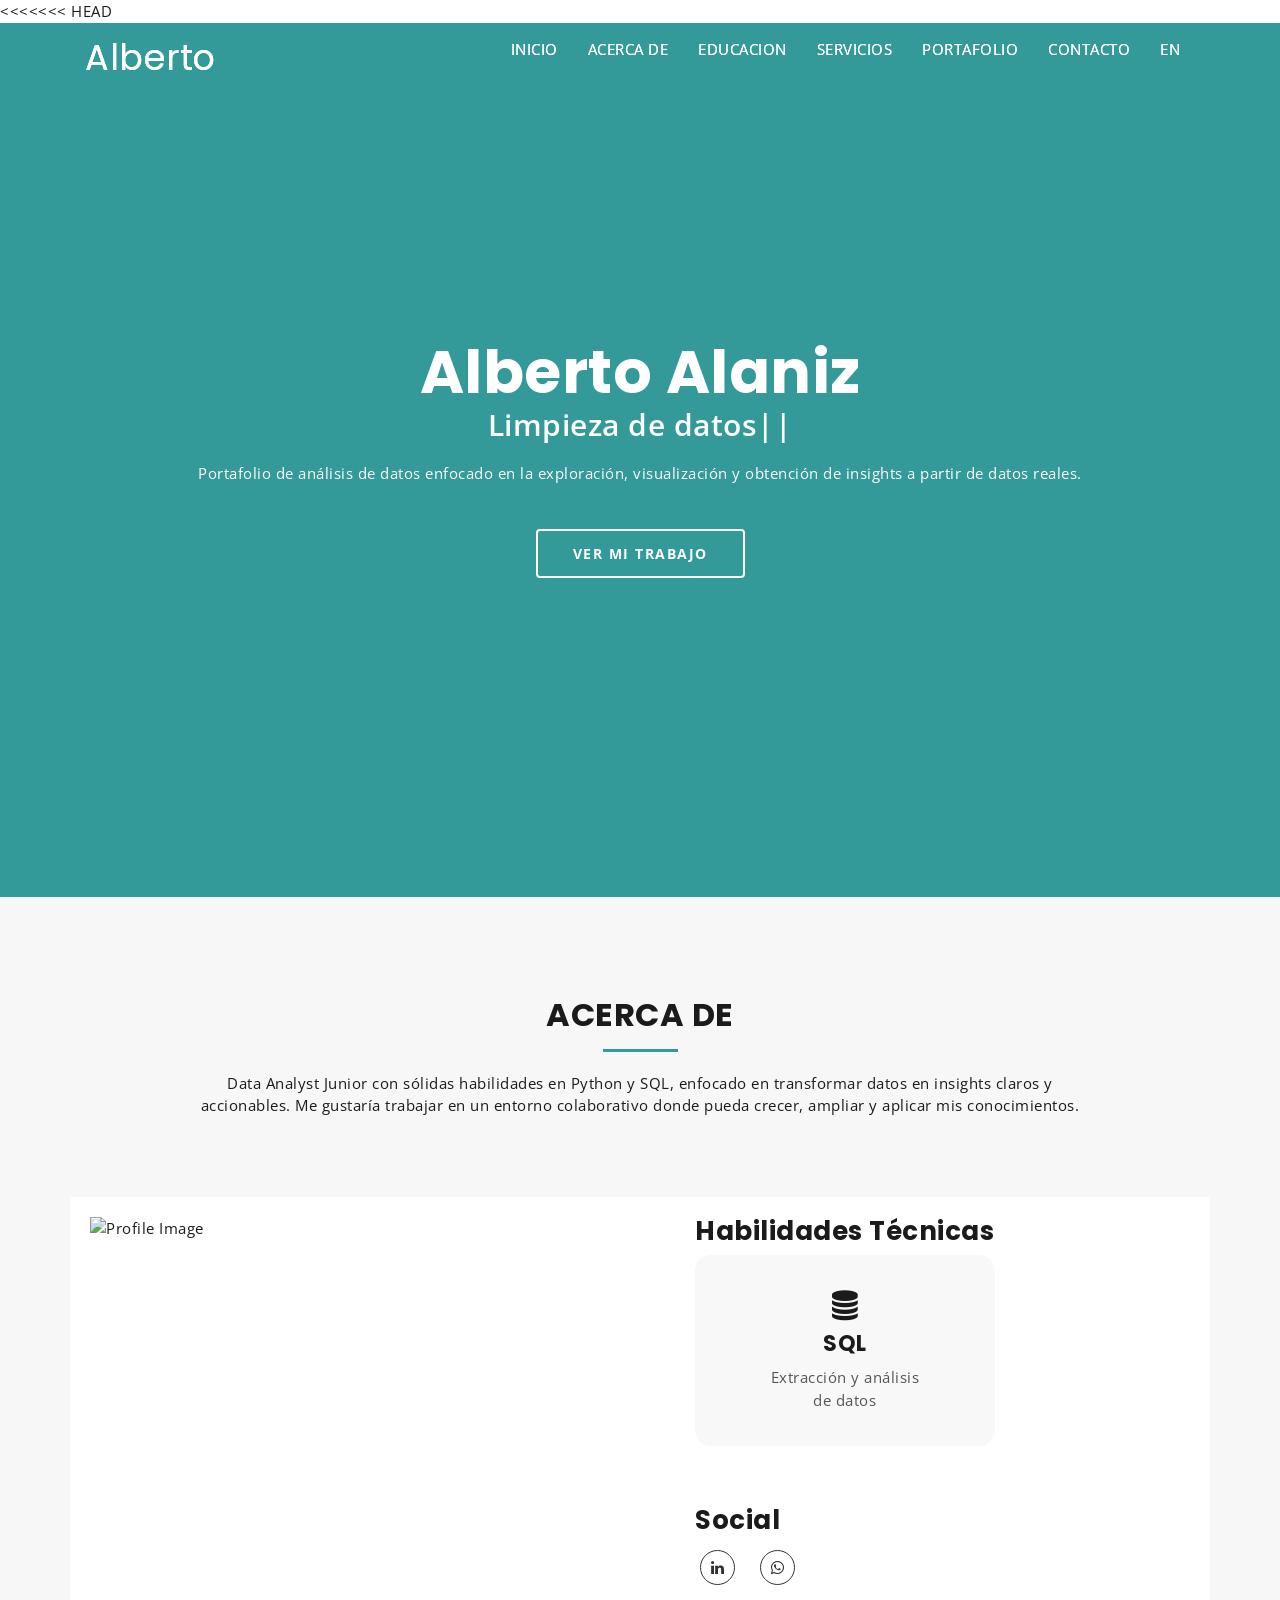
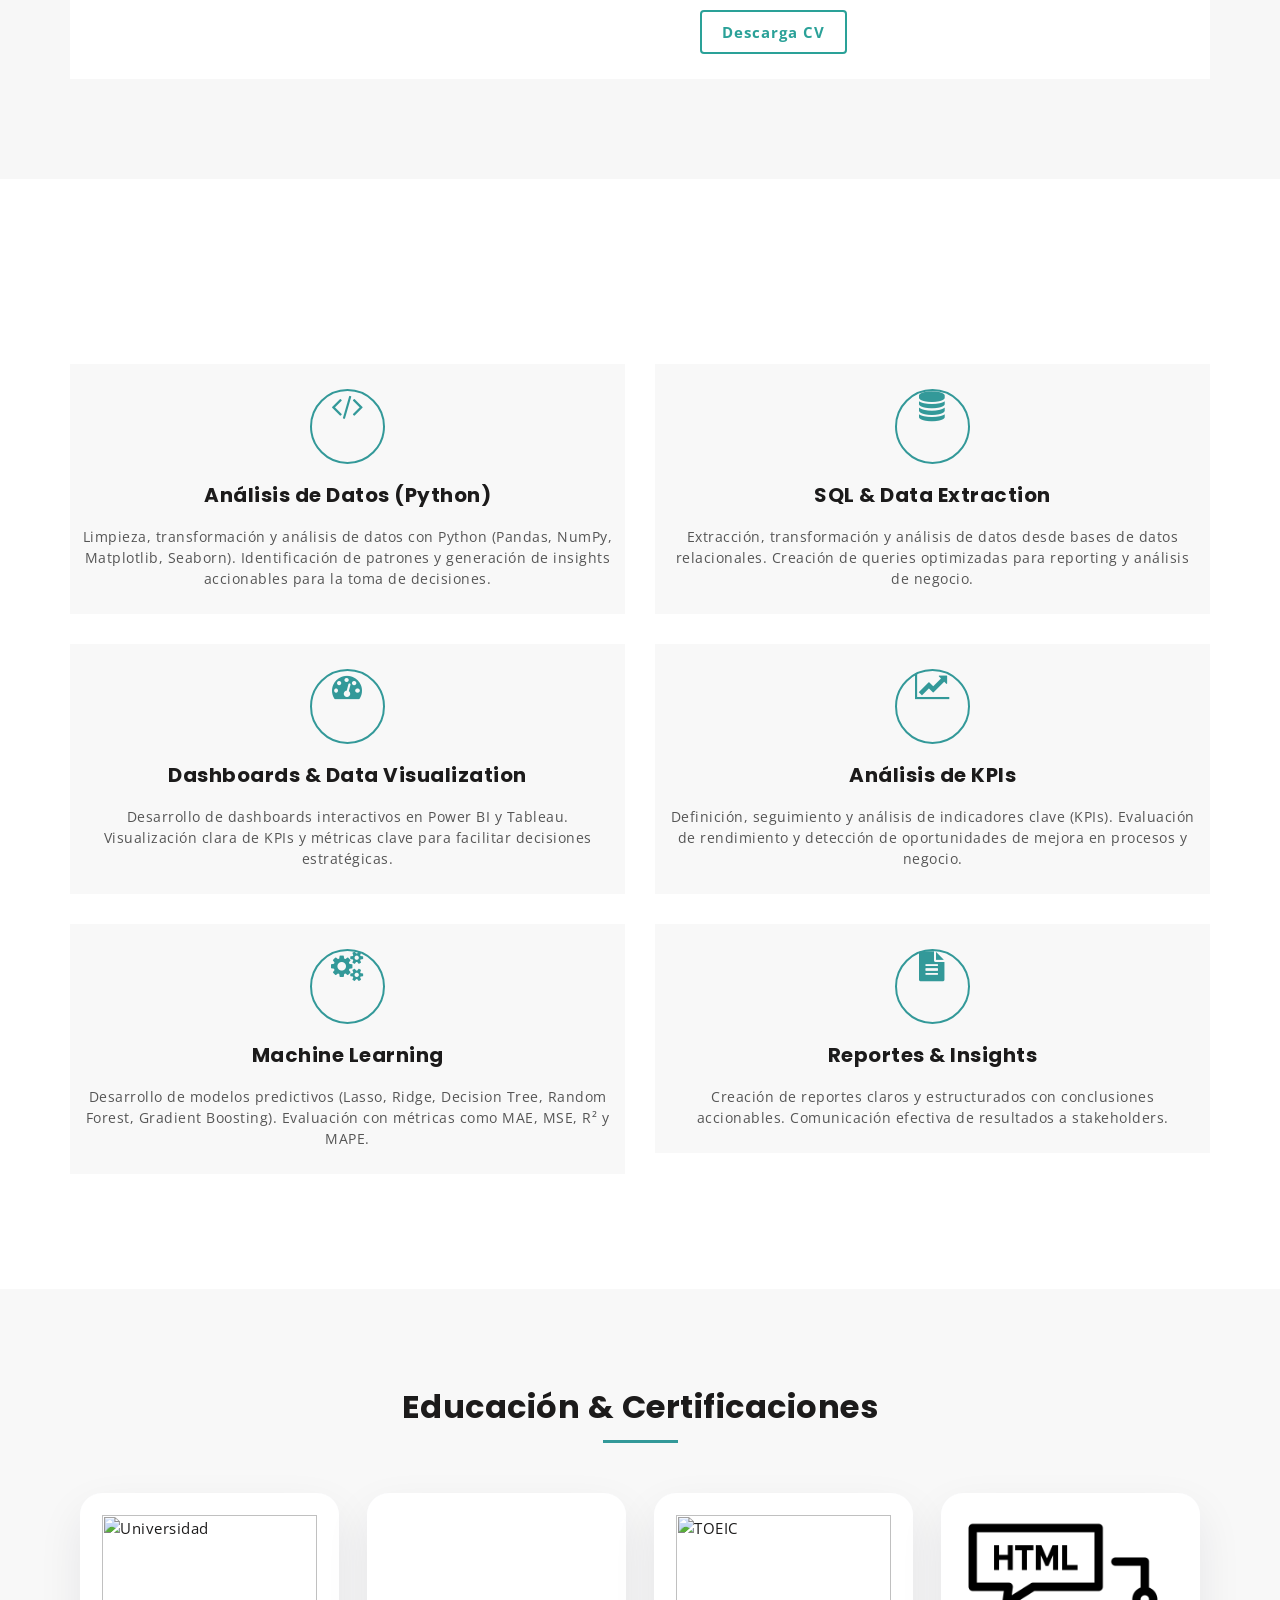
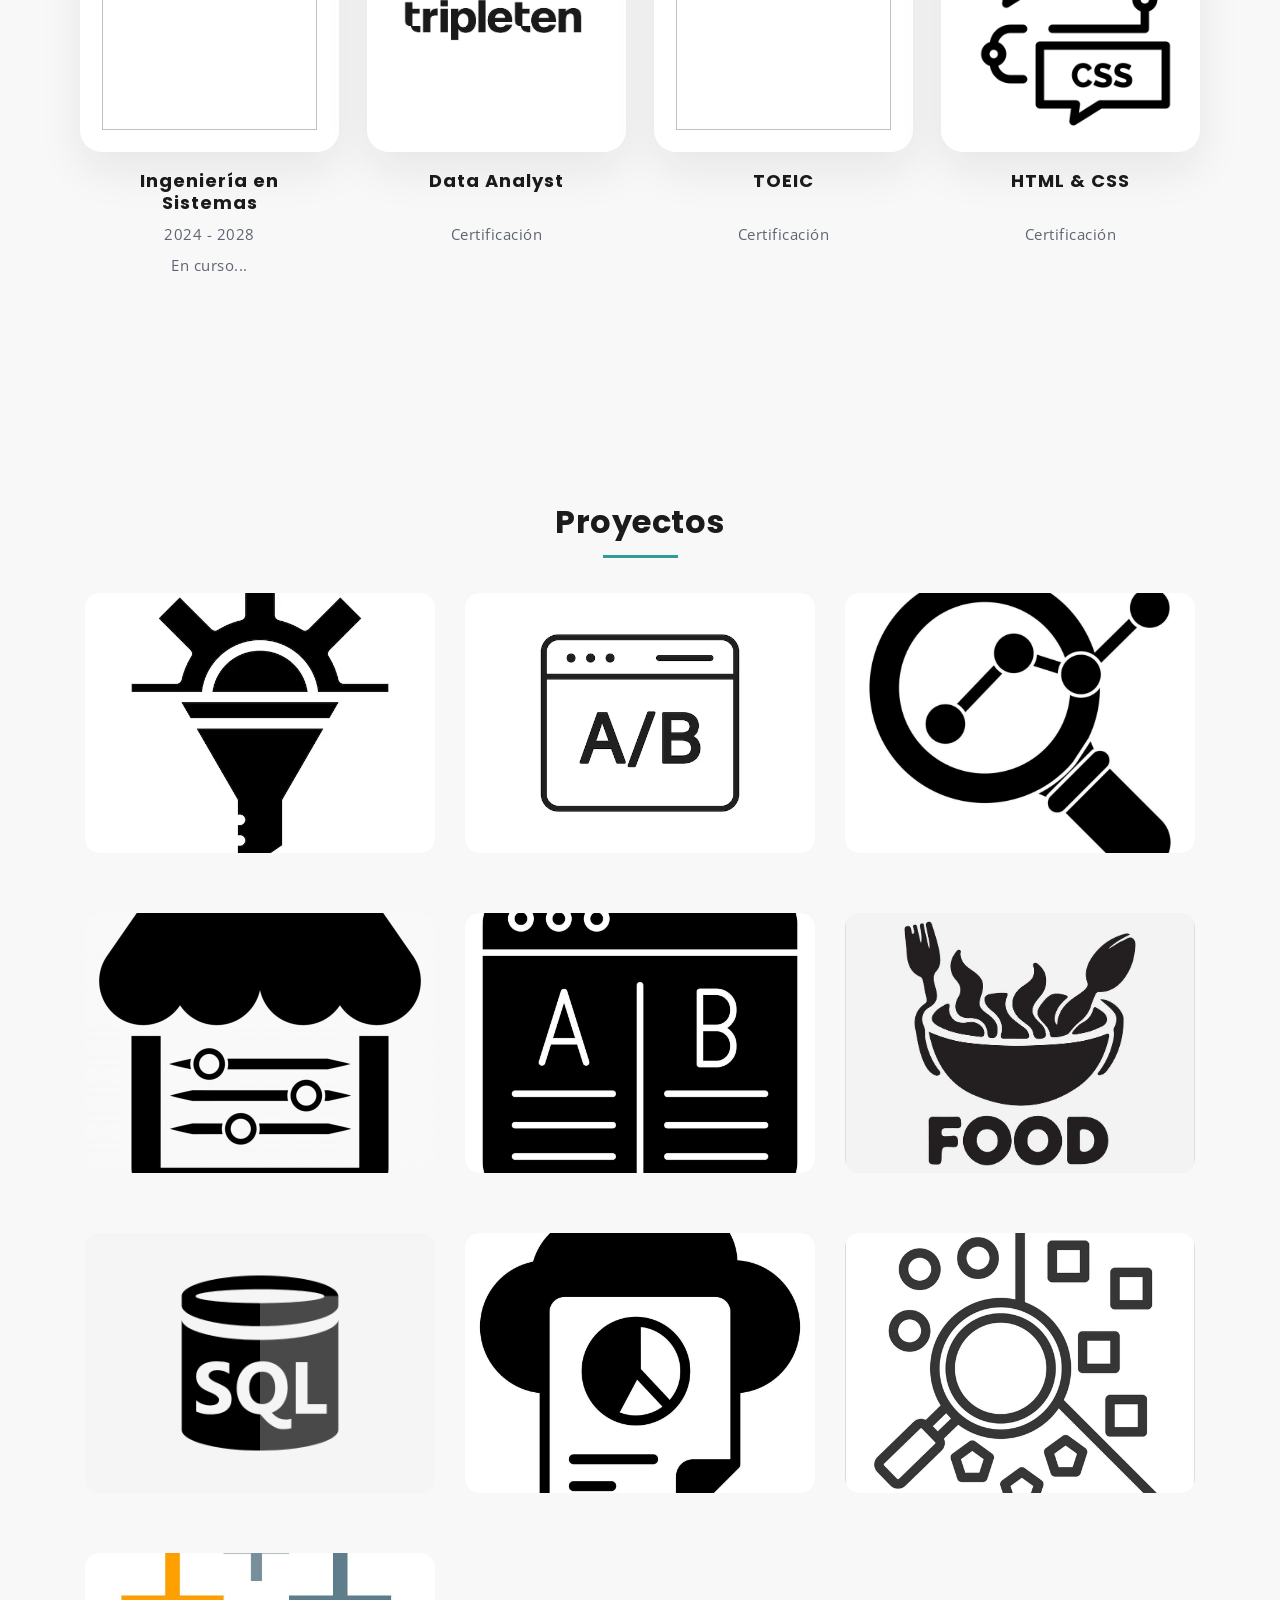
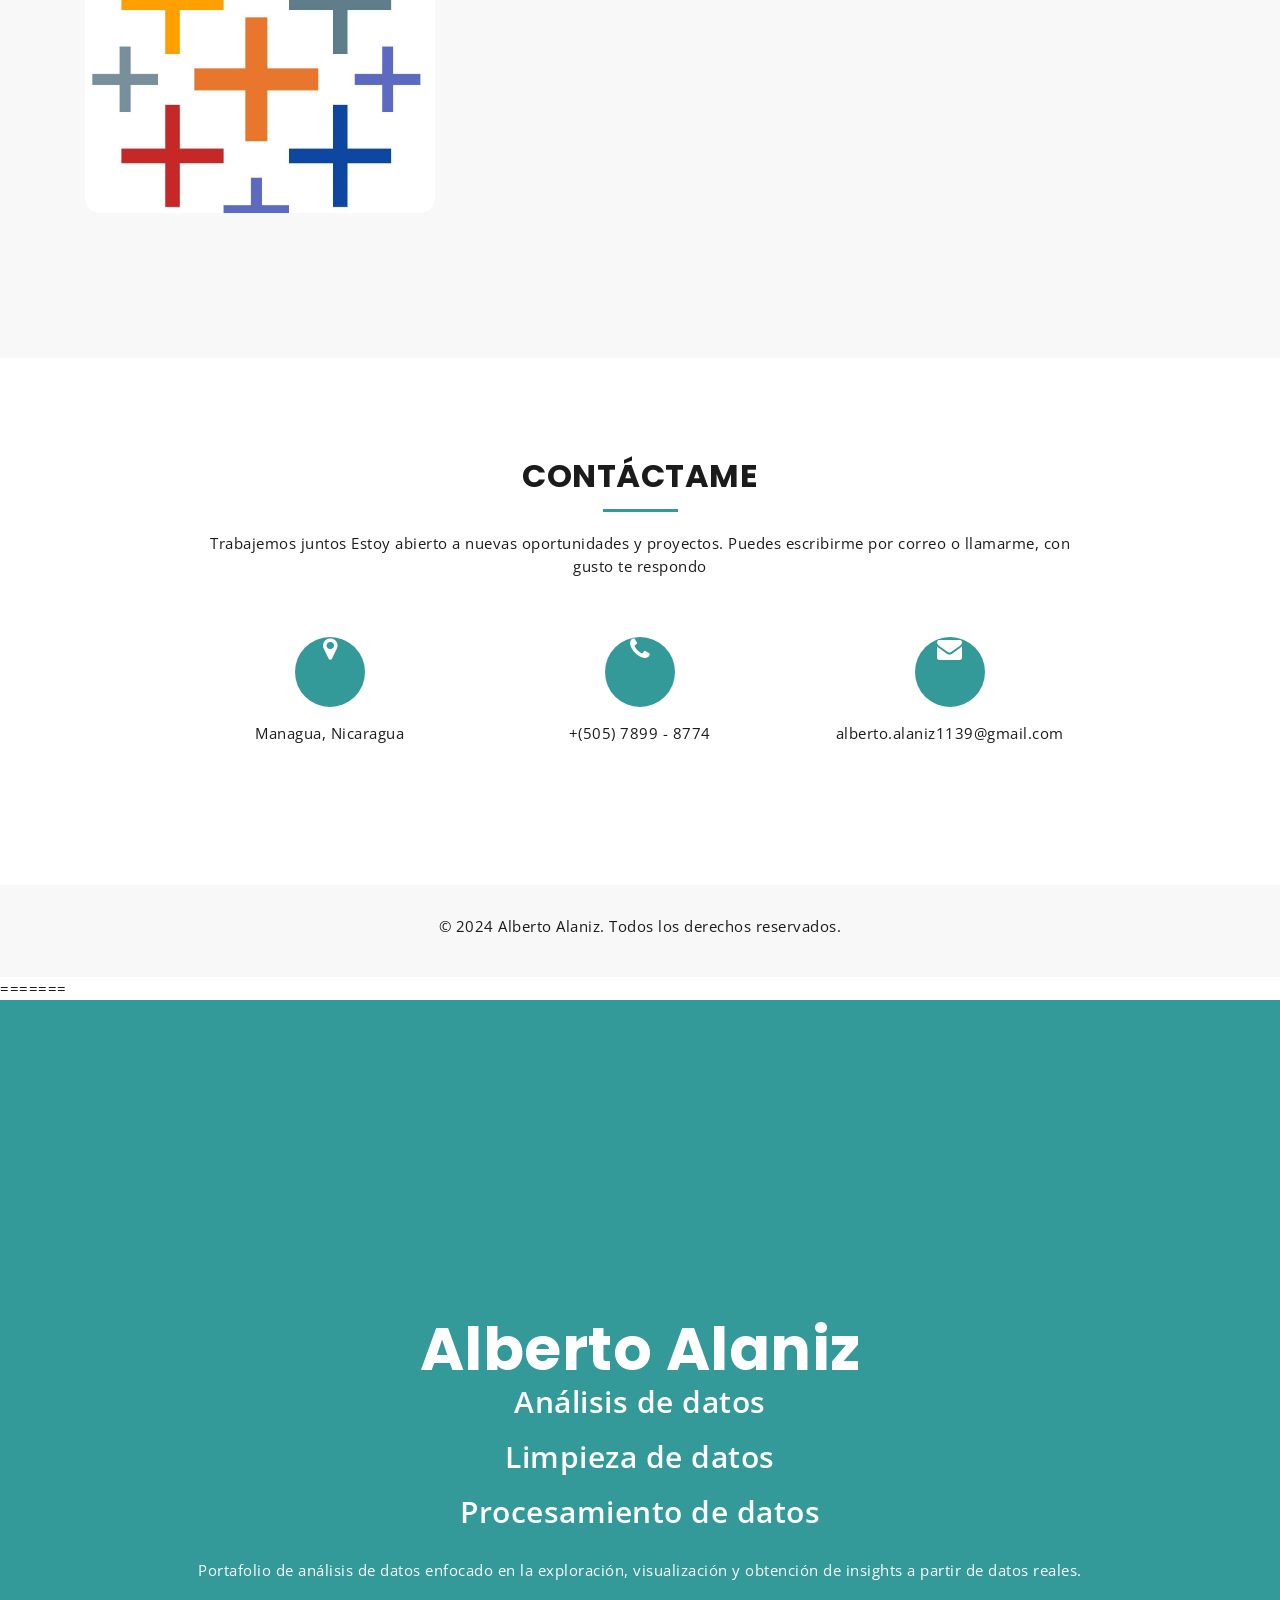
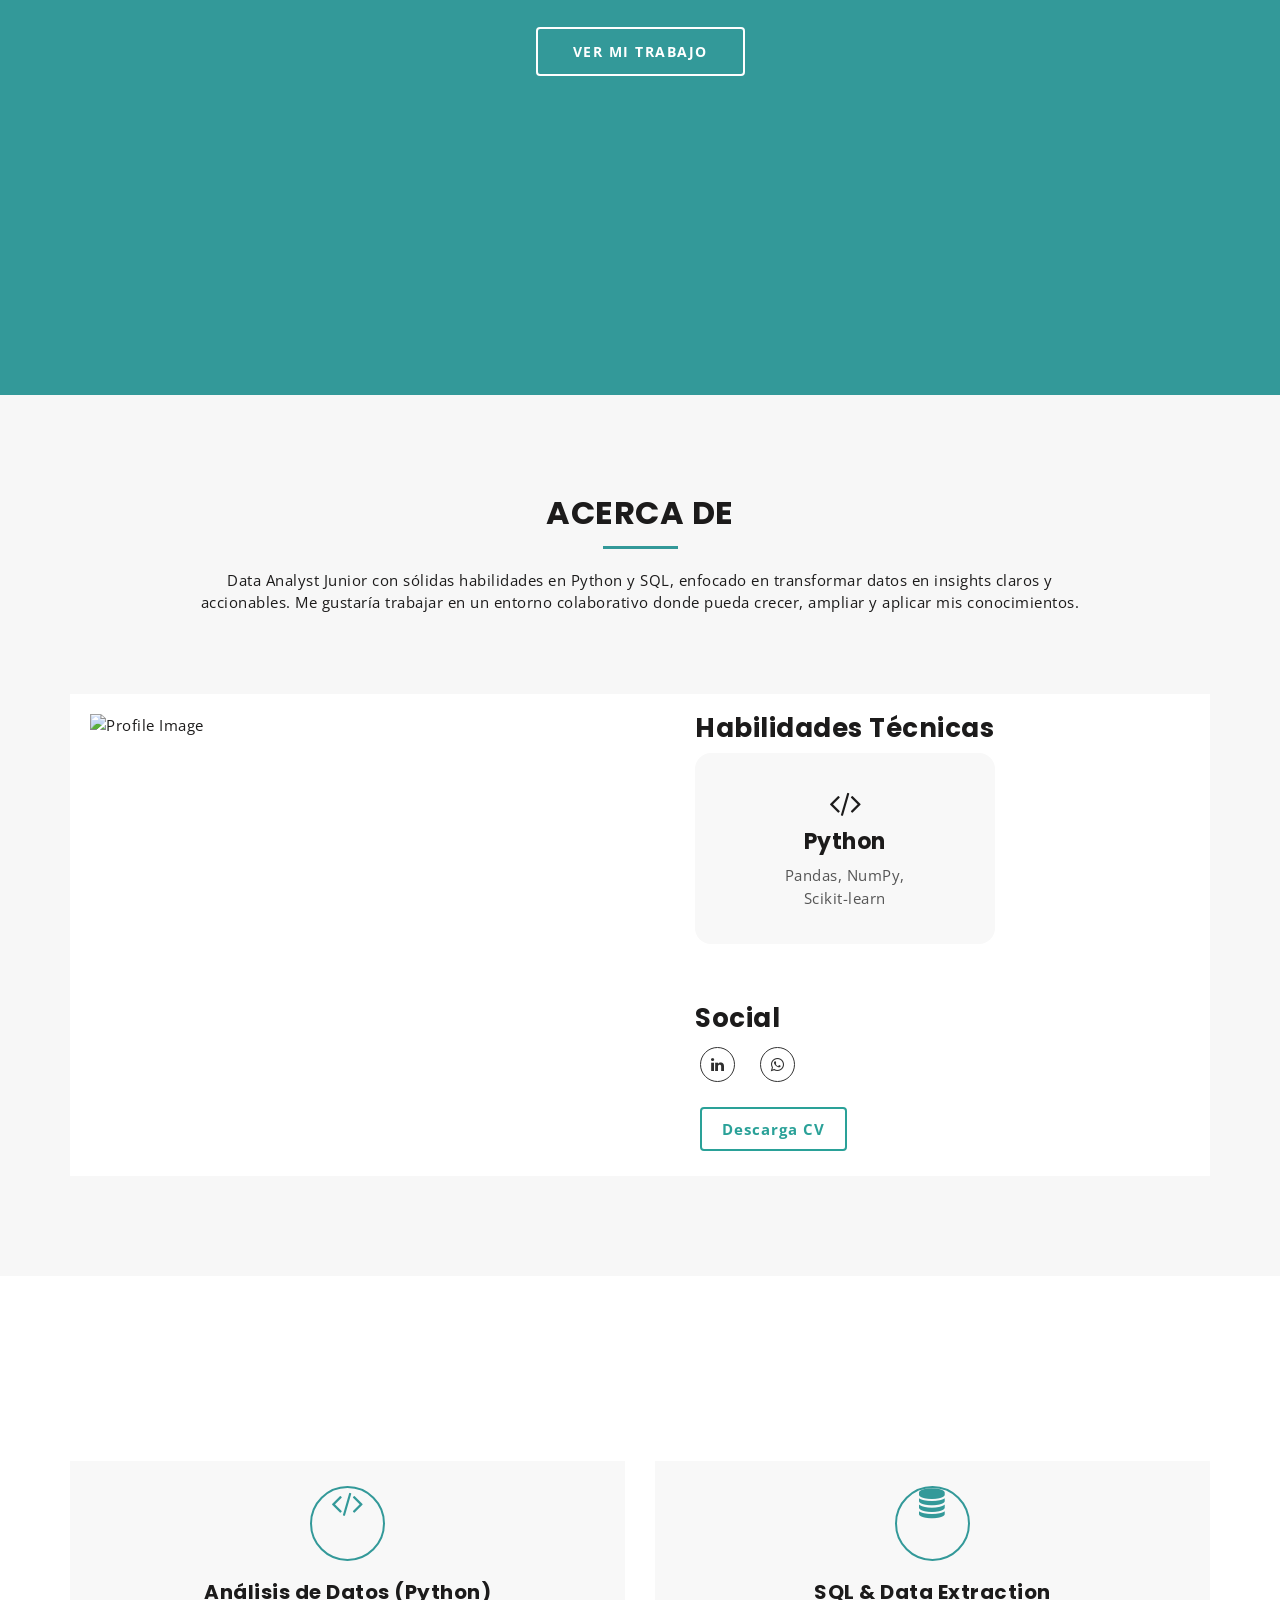
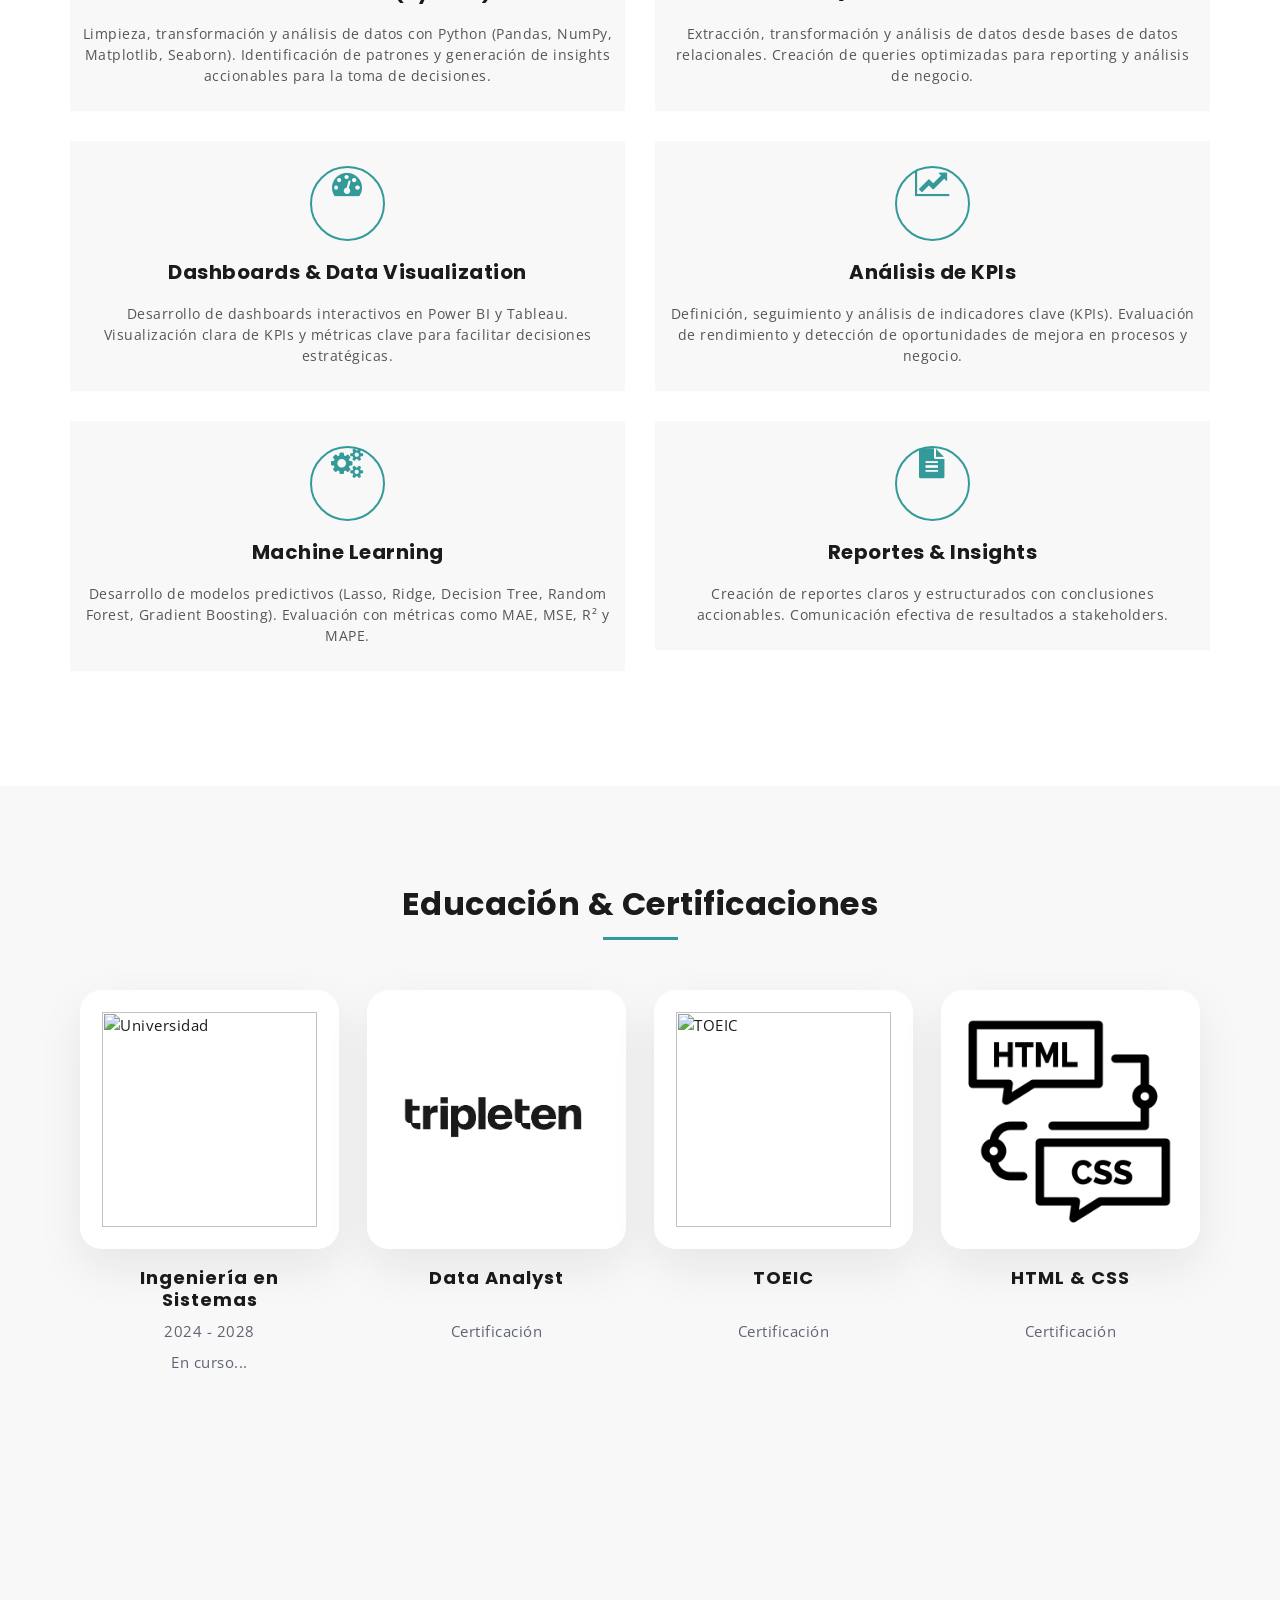
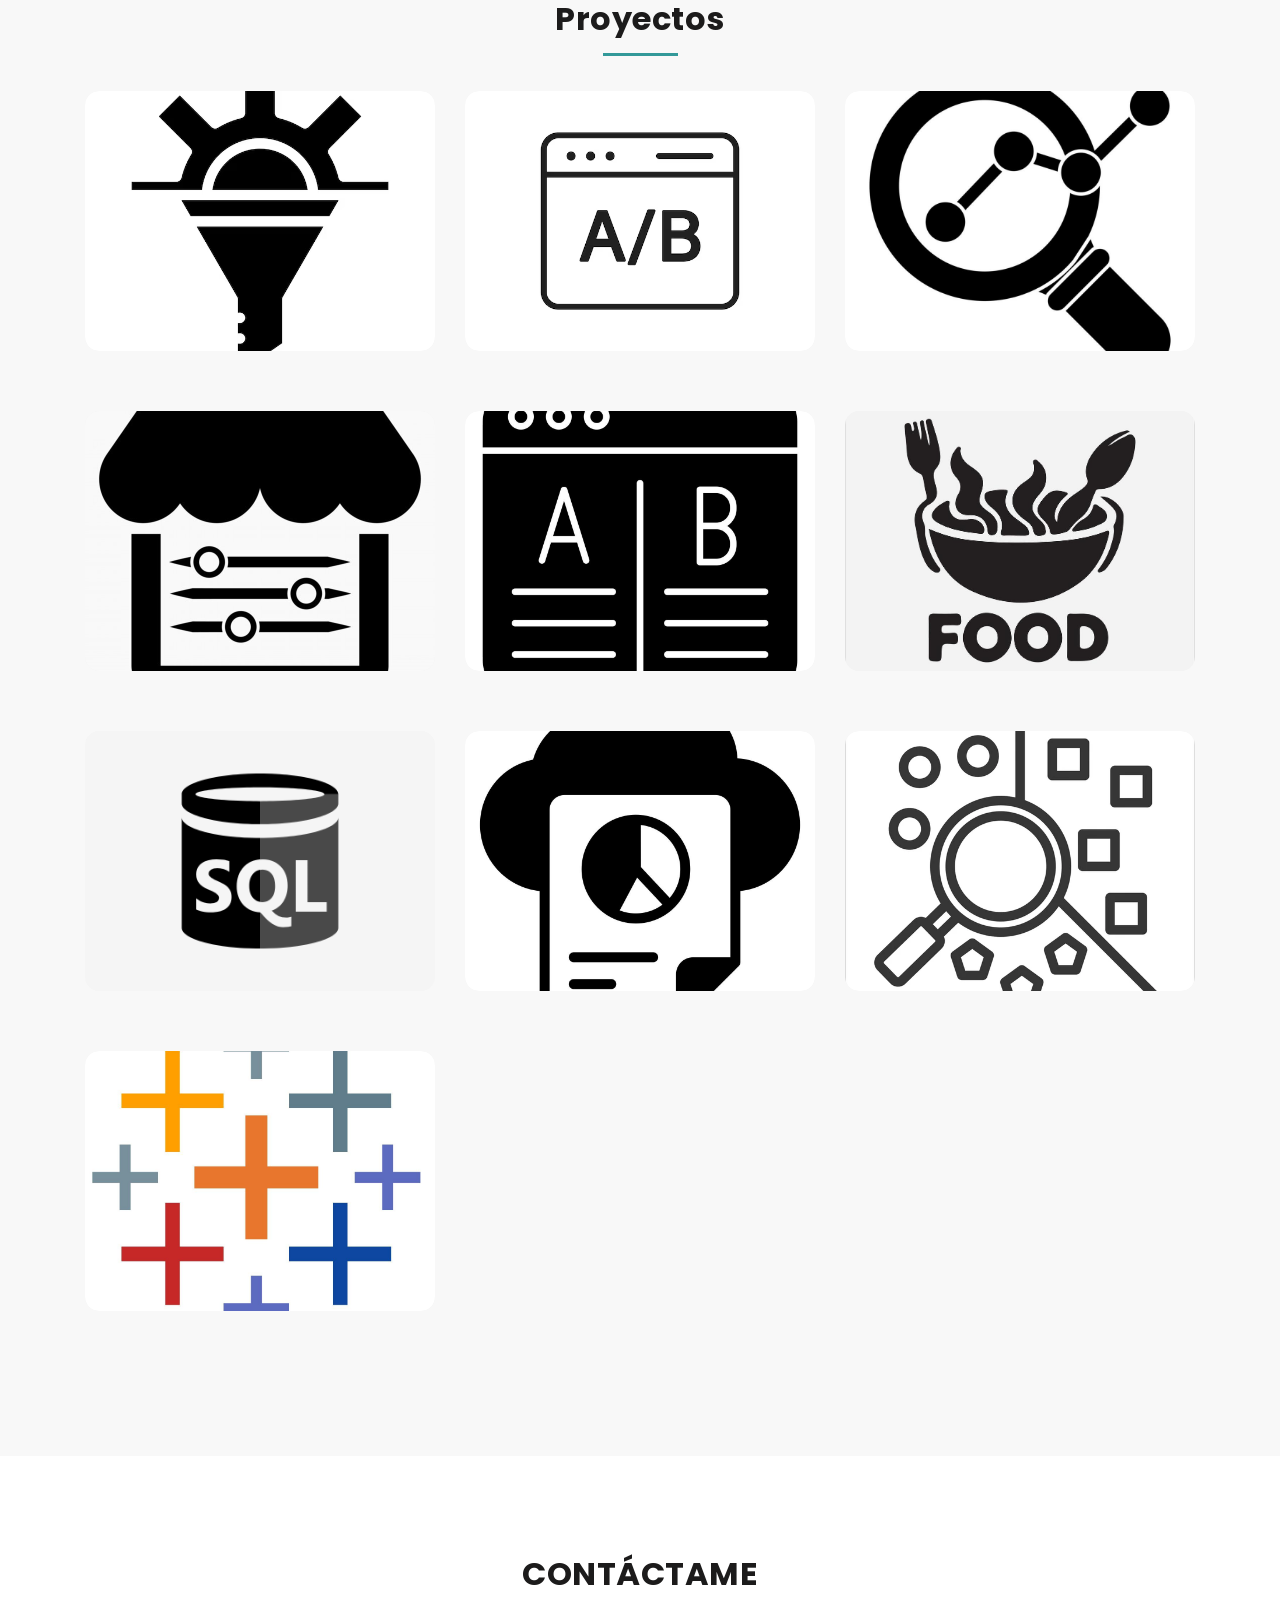
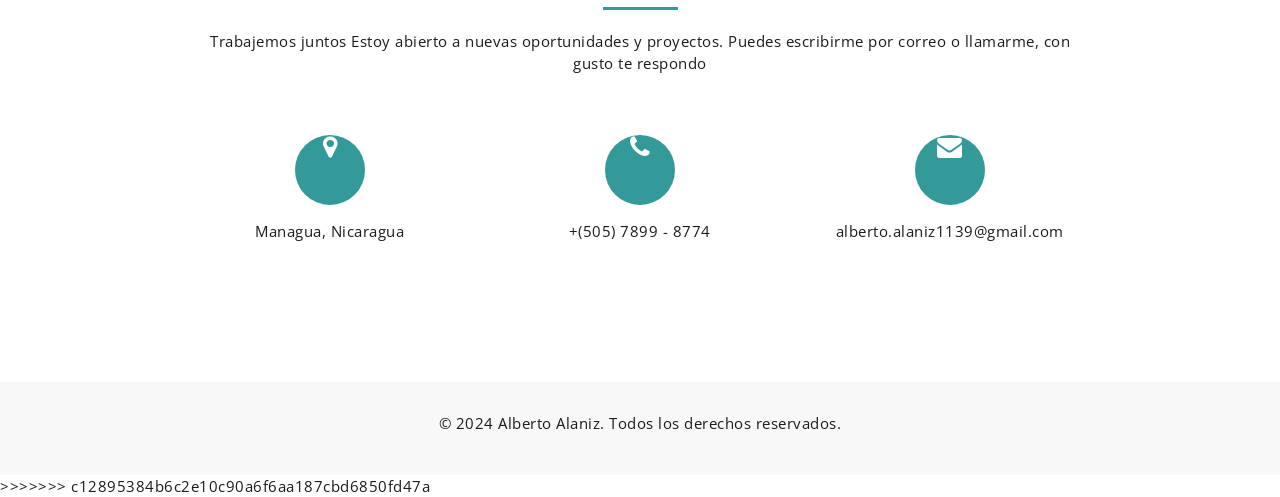
==== index.html @ 8a7e3518 "sync local portfolio history" ====
<<<<<<< HEAD
<!DOCTYPE html>
<html lang="es">

<head>
	<meta charset="utf-8">
	<meta http-equiv="X-UA-Compatible" content="IE=edge">
	<meta name="viewport" content="width=device-width, initial-scale=1">
	<meta name="description"
		content="Portafolio de Alberto Alaniz, analista de datos especializado en Python, SQL y visualización.">
	<!-- The above 3 meta tags *must* come first in the head; any other head content must come *after* these tags -->
	<title>Alberto : Portfolio</title>
	<!-- Favicon -->
	<link rel="shortcut icon" type="image/icon" href="assets/images/favicon.ico" />
	<!-- Font Awesome -->
	<link href="https://maxcdn.bootstrapcdn.com/font-awesome/4.6.3/css/font-awesome.min.css" rel="stylesheet">
	<!-- Bootstrap -->
	<link href="assets/css/bootstrap.min.css" rel="stylesheet">
	<!-- Slick slider -->
	<link href="assets/css/slick.css" rel="stylesheet">
	<!-- Gallery Lightbox -->
	<link href="assets/css/magnific-popup.css" rel="stylesheet">
	<!-- Theme color -->
	<link id="switcher" href="assets/css/theme-color/default-theme.css" rel="stylesheet">

	<!-- Main Style -->
	<link href="style.css" rel="stylesheet">

	<!-- Fonts -->

	<!-- Open Sans for body font -->
	<link href="https://fonts.googleapis.com/css?family=Open+Sans:300,400,400i,600,700,800" rel="stylesheet">
	<!-- Poppins for Title -->
	<link href="https://fonts.googleapis.com/css?family=Poppins" rel="stylesheet">



	<!-- HTML5 shim and Respond.js for IE8 support of HTML5 elements and media queries -->
	<!-- WARNING: Respond.js doesn't work if you view the page via file:// -->
	<!--[if lt IE 9]>
      <script src="https://oss.maxcdn.com/html5shiv/3.7.2/html5shiv.min.js"></script>
      <script src="https://oss.maxcdn.com/respond/1.4.2/respond.min.js"></script>
    <![endif]-->
</head>
<script>
	$('.mu-filter-imglink').magnificPopup({
		type: 'image',
		gallery: {
			enabled: true
		}
	});
</script>

<body>

	<!-- Start Header -->
	<header id="mu-header" class="" role="banner">
		<div class="container">
			<nav class="navbar navbar-default mu-navbar">
				<div class="container-fluid">
					<!-- Brand and toggle get grouped for better mobile display -->
					<div class="navbar-header">
						<button type="button" class="navbar-toggle collapsed" data-toggle="collapse"
							data-target="#bs-example-navbar-collapse-1" aria-expanded="false">
							<span class="sr-only">Toggle navigation</span>
							<span class="icon-bar"></span>
							<span class="icon-bar"></span>
							<span class="icon-bar"></span>
						</button>

						<!-- Text Logo -->
						<a class="navbar-brand" href="#">Alberto</a>

						<!-- Image Logo -->
						<!-- <a class="navbar-brand" href="#"><img src="assets/images/logo.png"></a> -->


					</div>

					<!-- Collect the nav links, forms, and other content for toggling -->
					<div class="collapse navbar-collapse" id="bs-example-navbar-collapse-1">
						<ul class="nav navbar-nav mu-menu navbar-right">
							<li><a href="#">INICIO</a></li>
							<li><a href="#mu-about">ACERCA DE</a></li>
							<li><a href="#mu-education">EDUCACION</a></li>
							<li><a href="#mu-service">SERVICIOS</a></li>
							<li><a href="#mu-portfolio">PORTAFOLIO</a></li>
							<li><a href="#mu-contact">CONTACTO</a></li>
							<!-- BOTON IDIOMA -->
							<li><a href="index-en.html">EN</a></li>
						</ul>
					</div><!-- /.navbar-collapse -->
				</div><!-- /.container-fluid -->
			</nav>
		</div>
	</header>
	<!-- End Header -->

	<!-- Start Featured Slider -->

	<section id="mu-featured-slider">
		<div class="container">
			<div class="row">
				<div class="col-md-12">
					<div class="mu-featured-area">
						<h1>Alberto Alaniz</h1>

						<!-- Start text slide -->
						<div class="mu-featured-slider-wrapper">
							<div class="mu-featured-slider" id="typed-strings">
								<p><span>Análisis de datos</span></p>
								<p><span>Limpieza de datos</span></p>
								<p><span>Procesamiento de datos</span></p>
							</div>
							<span id="typed"></span>
						</div>
						<!-- Start text slide -->

						<div class="mu-featured-content">
							<p>Portafolio de análisis de datos enfocado en la exploración, visualización y obtención de
								insights a partir de datos reales.</p>
							<a href="#mu-portfolio" class="mu-primary-btn view-my-work-btn">VER MI TRABAJO</a>
						</div>

					</div>
				</div>
			</div>
		</div>
	</section>

	<!-- Start Featured Slider -->

	<!-- Start main content -->

	<main role="main">

		<!-- Start About -->
		<section id="mu-about">
			<div class="container">
				<div class="row">
					<div class="col-md-12">
						<div class="mu-about-area">

							<div class="mu-about-header">
								<h2 class="mu-heading-title">ACERCA DE</h2>
								<span class="mu-header-dot"></span>
								<p>Data Analyst Junior con sólidas habilidades en Python y SQL, enfocado en transformar
									datos en insights claros
									y accionables. Me gustaría trabajar en un entorno colaborativo donde pueda crecer,
									ampliar y aplicar mis
									conocimientos.</p>
							</div>

							<!-- Start About Us Content -->
							<div class="mu-about-content">
								<div class="row">
									<div class="col-md-6">
										<div class="mu-about-content-left">
											<img class="mu-profile-img"
												src="https://avatars.githubusercontent.com/u/206468737?s=400&u=058cd93d201d45dffb9cb988ab00233552f138f2&v=4"
												alt="Profile Image">
										</div>
									</div>
									<div class="col-md-6">
										<div class="mu-about-content-right">

											<!-- Start skills progress bar -->

											<div class="row align-items-center">

												<!-- CONTENIDO DERECHA -->
												<div class="col-md-7">

													<!-- SKILLS -->
													<div class="skills-slider">
														<h3>Habilidades Técnicas</h3>

														<div class="skill-display" id="skillDisplay"
															onclick="nextSkill()">
															<button class="skill-nav skill-nav-prev" type="button"
																aria-label="Habilidad anterior"
																onclick="prevSkill(event)">
																<i class="fa fa-angle-left"></i>
															</button>
															<div class="skill-display-content">
																<i class="fa fa-code"></i>
																<h4>Python</h4>
																<p>Pandas, NumPy, Scikit-learn</p>
															</div>
															<button class="skill-nav skill-nav-next" type="button"
																aria-label="Siguiente habilidad"
																onclick="nextSkill(event)">
																<i class="fa fa-angle-right"></i>
															</button>
														</div>
													</div>

													<!-- SOCIAL + CV -->
													<div class="mu-social-media custom-social">
														<h3>Social</h3>

														<div class="social-icons">
															<a href="https://www.linkedin.com/" target="_blank">
																<i class="fa fa-linkedin"></i>
															</a>

															<a href="https://api.whatsapp.com/" target="_blank">
																<i class="fa fa-whatsapp"></i>
															</a>
														</div>

														<a href="https://drive.usercontent.google.com/download?id=1WIR0xg3_yDB7Z1KtFpok6C93cQNbHuu2&export=download&authuser=2&confirm=t&uuid=1b153f5d-c5f8-4c5b-a22e-7b19319d6635&at=AGN2oQ213FnnKUzTOgtsRU3vxJJa:1774976408899"
															target="_blank" rel="noopener noreferrer"
															class="mu-resume-btn">Descarga CV</a>
													</div>

												</div>

											</div>

										</div>
									</div>
								</div>
							</div>
							<!-- End About Us Content -->

						</div>
					</div>
				</div>
			</div>
		</section>
		<!-- End About -->

		<!-- Start Service -->
		<section id="mu-service">
			<div class="mu-service-content">
				<div class="row">

					<!-- DATA ANALYSIS -->
					<div class="col-md-6 col-sm-6">
						<div class="mu-service-content-single">
							<span class="mu-service-icon-box">
								<i class="fa fa-code"></i>
							</span>
							<h4>Análisis de Datos (Python)</h4>
							<p>
								Limpieza, transformación y análisis de datos con Python (Pandas, NumPy, Matplotlib,
								Seaborn).
								Identificación de patrones y generación de insights accionables para la toma de
								decisiones.
							</p>
						</div>
					</div>

					<!-- SQL -->
					<div class="col-md-6 col-sm-6">
						<div class="mu-service-content-single">
							<span class="mu-service-icon-box">
								<i class="fa fa-database"></i>
							</span>
							<h4>SQL & Data Extraction</h4>
							<p>
								Extracción, transformación y análisis de datos desde bases de datos relacionales.
								Creación de queries optimizadas para reporting y análisis de negocio.
							</p>
						</div>
					</div>

					<!-- DASHBOARDS -->
					<div class="col-md-6 col-sm-6">
						<div class="mu-service-content-single">
							<span class="mu-service-icon-box">
								<i class="fa fa-dashboard"></i>
							</span>
							<h4>Dashboards & Data Visualization</h4>
							<p>
								Desarrollo de dashboards interactivos en Power BI y Tableau.
								Visualización clara de KPIs y métricas clave para facilitar decisiones estratégicas.
							</p>
						</div>
					</div>

					<!-- KPIs -->
					<div class="col-md-6 col-sm-6">
						<div class="mu-service-content-single">
							<span class="mu-service-icon-box">
								<i class="fa fa-line-chart"></i>
							</span>
							<h4>Análisis de KPIs</h4>
							<p>
								Definición, seguimiento y análisis de indicadores clave (KPIs).
								Evaluación de rendimiento y detección de oportunidades de mejora en procesos y negocio.
							</p>
						</div>
					</div>

					<!-- MACHINE LEARNING -->
					<div class="col-md-6 col-sm-6">
						<div class="mu-service-content-single">
							<span class="mu-service-icon-box">
								<i class="fa fa-cogs"></i>
							</span>
							<h4>Machine Learning</h4>
							<p>
								Desarrollo de modelos predictivos (Lasso, Ridge, Decision Tree, Random Forest, Gradient
								Boosting).
								Evaluación con métricas como MAE, MSE, R² y MAPE.
							</p>
						</div>
					</div>

					<!-- REPORTING -->
					<div class="col-md-6 col-sm-6">
						<div class="mu-service-content-single">
							<span class="mu-service-icon-box">
								<i class="fa fa-file-text"></i>
							</span>
							<h4>Reportes & Insights</h4>
							<p>
								Creación de reportes claros y estructurados con conclusiones accionables.
								Comunicación efectiva de resultados a stakeholders.
							</p>
						</div>
					</div>
				</div>
			</div>
		</section>
		<!-- End Service -->
		<!-- Start Education Portfolio -->
		<section id="mu-education">
			<div class="container">
				<div class="row">
					<div class="col-md-12">

						<div class="mu-portfolio-area">

							<!-- HEADER -->
							<div class="mu-portfolio-header">
								<h2 class="mu-heading-title">Educación & Certificaciones</h2>
								<span class="mu-header-dot"></span>
							</div>

							<!-- CONTENIDO -->
							<div class="mu-portfolio-content">
								<div class="filtr-container education-gallery">

									<!-- UNIVERSIDAD -->
									<div class="filtr-item education-card">
										<div class="mu-item-thumbonail education-thumb">
											<img class="img-responsive"
												src="https://ucn.edu.ni/wp-content/uploads/2024/10/logoucn2.png"
												alt="Universidad">
											<div class="mu-filter-item-content education-overlay">
												<span class="education-badge">En curso</span>
											</div>
										</div>
										<div class="education-card-body">
											<h4 class="mu-filter-item-title">Ingeniería en Sistemas</h4>
											<p>2024 - 2028</p>
											<p>En curso...</p>
										</div>
									</div>

									<div class="filtr-item education-card has-gallery">
										<div class="mu-item-thumbonail education-thumb">

											<img class="img-responsive" src="pics\tripleten-logo.jpg" alt="TripleTen">

											<div class="mu-filter-item-content education-overlay">
												<div class="icon-group">

													<a class="mu-filter-link"
														href="https://drive.usercontent.google.com/download?id=1AiseC_Wy0DM-pJJpIPRJMZFpcx4lRPi7&export=download"
														target="_blank">
														<i class="fa fa-download"></i>
													</a>

													<!-- ICONO -->
													<a class="mu-filter-imglink" href="pics/Tripleten.png"
														title="Certificado TripleTen">
														<i class="fa fa-search"></i>
													</a>

												</div>
											</div>
										</div>

										<div class="education-card-body">
											<h4 class="mu-filter-item-title">Data Analyst</h4>
											<p>Certificación</p>
										</div>
									</div>

									<!-- TOEIC -->
									<div class="filtr-item education-card has-gallery">
										<div class="mu-item-thumbonail education-thumb">
											<a class="education-thumb-link" href="pics/TOEIC.png" data-popup="image"
												title="Ver certificado TOEIC"></a>
											<img class="img-responsive"
												src="https://media.istockphoto.com/id/1394964114/vector/toeic-test-of-english-for-international-communication-symbol-icon.jpg?s=170667a&w=0&k=20&c=auvW61gl8fkko-JqoZzQK1l7DpVYitkBwO6BlCseY8w="
												alt="TOEIC">
											<div class="mu-filter-item-content education-overlay">
												<div class="icon-group">
													<a class="mu-filter-link"
														href="https://drive.usercontent.google.com/download?id=1UxpYwjP1wB3FS6hJ3UxTrrFNxGJ-lGGy&export=download&authuser=2&confirm=t&uuid=47e7f9f6-1ee0-4f4f-be45-7ce8c925036c&at=ALBwUgmbiPueJlkkXvuoYO9yEYV0:1776301019390"
														target="_blank" rel="noopener noreferrer"
														title="Descargar certificado TOEIC">
														<i class="fa fa-download"></i>
													</a>
													<a class="mu-filter-imglink" href="pics/TOEIC.png"
														data-popup="image" title="Certificado TOEIC">
														<i class="fa fa-search"></i>
													</a>
												</div>
											</div>
										</div>
										<div class="education-card-body">
											<h4 class="mu-filter-item-title">TOEIC</h4>
											<p>Certificación</p>
										</div>
									</div>

									<!-- HTML CSS -->
									<div class="filtr-item education-card has-gallery">
										<div class="mu-item-thumbonail education-thumb">

											<img class="img-responsive" src="pics\2252079.png"
												alt="Certificación HTML & CSS">

											<div class="mu-filter-item-content education-overlay">
												<div class="icon-group">

													<!-- DESCARGA -->
													<a class="mu-filter-link"
														href="https://drive.usercontent.google.com/download?id=1Of-J6UkERQQqOV2_mnf7iwdLbo8rvAnn&export=download"
														target="_blank">
														<i class="fa fa-download"></i>
													</a>

													<!-- ÚNICA LUPA -->
													<a class="mu-filter-imglink" href="pics/HTML.png"
														title="Certificado HTML">
														<i class="fa fa-search"></i>
													</a>

													<!-- IMAGEN EXTRA -->
													<a class="mu-filter-imglink extra-img" href="pics/CSS.png"
														title="Certificado CSS"></a>

												</div>
											</div>
										</div>

										<div class="education-card-body">
											<h4 class="mu-filter-item-title">HTML & CSS</h4>
											<p>Certificación</p>
										</div>
									</div>
								</div>
							</div>
						</div>
					</div>

				</div>

			</div>
			</div>
			</div>
		</section>
		<!-- End Education Portfolio -->

		<!-- Start Portfolio -->
		<!-- Start Portfolio -->
		<section id="mu-portfolio">
			<div class="container">
				<div class="row">
					<div class="col-md-12">
						<div class="mu-portfolio-area">

							<div class="mu-portfolio-header">
								<h2 class="mu-heading-title">Proyectos</h2>
								<span class="mu-header-dot"></span>
							</div>

							<div class="mu-portfolio-content">
								<div class="filtr-container">

									<!-- PROYECTO 1 -->
									<div class="col-xs-12 col-sm-6 col-md-4 filtr-item">
										<div class="mu-item-thumbonail">
											<img class="img-responsive" src="pics/CallMeMaybe/image.png" alt="">
											<div class="mu-filter-item-content">
												<h4>Call Me Maybe</h4>

												<a class="mu-filter-link"
													href="https://github.com/DevLearnsAl/Proyecto-Final--Tripleten"
													target="_blank">
													<i class="fa fa-link"></i>
												</a>
												<a class="mu-filter-imglink"
													href="pics\CallMeMaybe\Análisis de eficiencia.png">
													<i class="fa fa-search"></i>
												</a>
												<a class="mu-filter-imglink"
													href="pics\CallMeMaybe\ES\Distribución de métricas por operador.png"
													style="display:none"></a>
												<a class="mu-filter-imglink"
													href="pics\CallMeMaybe\ES\entrantes_vs_salientes.png"
													style="display:none"></a>
											</div>
										</div>
									</div>

									<!-- PROYECTO 2 -->
									<div class="col-xs-12 col-sm-6 col-md-4 filtr-item">
										<div class="mu-item-thumbonail">
											<img class="img-responsive" src="pics/A-B Store/image.png" alt="">
											<div class="mu-filter-item-content">
												<h4>A/B Testing</h4>

												<a class="mu-filter-link"
													href="https://github.com/DevLearnsAl/Test-A---B" target="_blank">
													<i class="fa fa-link"></i>
												</a>

												<a class="mu-filter-imglink" href="pics\A-B Store\Op Co.png">
													<i class="fa fa-search"></i>
												</a>
												<a class="mu-filter-imglink"
													href="pics\A-B Store\ES\Tasa de conversion diaraia por grupo.png"
													style="display:none"></a>
												<a class="mu-filter-imglink"
													href="pics\A-B Store\ES\Embudo de conversión.png"
													style="display:none"></a>
											</div>
										</div>
									</div>

									<!-- PROYECTO 3 -->
									<div class="col-xs-12 col-sm-6 col-md-4 filtr-item">
										<div class="mu-item-thumbonail">
											<img class="img-responsive"
												src="pics/Ride service/an-icon-design-of-data-analysis-vector.jpg"
												alt="">
											<div class="mu-filter-item-content">
												<h4>Ride Service</h4>

												<a class="mu-filter-link"
													href="https://github.com/DevLearnsAl/Ride-service" target="_blank">
													<i class="fa fa-link"></i>
												</a>

												<a class="mu-filter-imglink"
													href="pics\Ride service\Análisis de servicio de transporte.png">
													<i class="fa fa-search"></i>
												</a>

												<a class="mu-filter-imglink" href="pics\Ride service\descarga.png"
													style="display:none"></a>
												<a class="mu-filter-imglink" href="pics\Ride service\Top 10.png"
													style="display:none"></a>
											</div>
										</div>
									</div>

									<!-- PROYECTO 4 -->
									<div class="col-xs-12 col-sm-6 col-md-4 filtr-item">
										<div class="mu-item-thumbonail">
											<img class="img-responsive" src="pics/Ticket store/ES/image.png" alt="">
											<div class="mu-filter-item-content">
												<h4>Ticket Store</h4>

												<a class="mu-filter-link"
													href="https://github.com/DevLearnsAl/Showz-Ticket-Store---Marketing-Analysis"
													target="_blank">
													<i class="fa fa-link"></i>
												</a>

												<a class="mu-filter-imglink"
													href="pics\Ticket store\analisis marketing.png">
													<i class="fa fa-search"></i>
												</a>

												<a class="mu-filter-imglink" href="pics\Ticket store\ES\loss_users.png"
													style="display:none"></a>
												<a class="mu-filter-imglink"
													href="pics\Ticket store\ES\monthly_active_users.png"
													style="display:none"></a>
												<a class="mu-filter-imglink"
													href="pics\Ticket store\ES\gasto mensual promedio.png"
													style="display:none"></a>
												<a class="mu-filter-imglink"
													href="pics\Ticket store\ES\revenue promedio.png"
													style="display:none"></a>
												<a class="mu-filter-imglink"
													href="pics\Ticket store\ES\sessions_dur.png"
													style="display:none"></a>
											</div>
										</div>
									</div>

									<!-- PROYECTO 5 -->
									<div class="col-xs-12 col-sm-6 col-md-4 filtr-item">
										<div class="mu-item-thumbonail">
											<img class="img-responsive" src="pics/Test AB - Hypo/testab.png" alt="">
											<div class="mu-filter-item-content">
												<h4>Test A/B</h4>

												<a class="mu-filter-link"
													href="https://github.com/DevLearnsAl/Online-Store---Hypotheses"
													target="_blank">
													<i class="fa fa-link"></i>
												</a>

												<a class="mu-filter-imglink" href="pics\Test AB - Hypo\ES\PRAB.png">
													<i class="fa fa-search"></i>
												</a>

												<a class="mu-filter-imglink"
													href="pics\Test AB - Hypo\ES\sizeavgacc.png"
													style="display:none"></a>
												<a class="mu-filter-imglink"
													href="pics\Test AB - Hypo\ES\Diferencia relativa de conversión acumulada (B vs A).png"
													style="display:none"></a>
												<a class="mu-filter-imglink"
													href="pics\Test AB - Hypo\ES\Diferencia relativa de ingresos entre grupo A y B.png"
													style="display:none"></a>
												<a class="mu-filter-imglink"
													href="pics\Test AB - Hypo\ES\Gráfico de dispersión del número de pedidos por usuario.png"
													style="display:none"></a>
												<a class="mu-filter-imglink"
													href="pics\Test AB - Hypo\ES\ingreso_Acumulado_AB.png"
													style="display:none"></a>
												<a class="mu-filter-imglink" href="pics/Test AB - Hypo/ES/rev_group.png"
													style="display:none"></a>
												<a class="mu-filter-imglink"
													href="pics\Test AB - Hypo\ES\Tamano promedio de compra acumulado por dia.png"
													style="display:none"></a>
												<a class="mu-filter-imglink"
													href="pics\Test AB - Hypo\ES\tasa de conversión diaria por grupo.png"
													style="display:none"></a>
											</div>
										</div>
									</div>

									<!-- PROYECTO 6 -->
									<div class="col-xs-12 col-sm-6 col-md-4 filtr-item">
										<div class="mu-item-thumbonail">
											<img class="img-responsive" src="pics\Instacart pics\food.png" alt="">
											<div class="mu-filter-item-content">
												<h4>Instacart</h4>

												<a class="mu-filter-link"
													href="https://github.com/DevLearnsAl/Instacart" target="_blank">
													<i class="fa fa-link"></i>
												</a>

												<a class="mu-filter-imglink"
													href="pics\Instacart pics\Análisis instacart.png">
													<i class="fa fa-search"></i>
													<a class="mu-filter-imglink"
														href="pics\Instacart pics\Número de usuarios que hacen pedidos por hora del día.png"
														style="display:none"></a>
													<a class="mu-filter-imglink"
														href="pics\Instacart pics\Distribución de días entre pedidos.png"
														style="display:none"></a>
													<a class="mu-filter-imglink"
														href="pics\Instacart pics\Comparación de pedidos por hora.png"
														style="display:none"></a>
													<a class="mu-filter-imglink"
														href="pics\Instacart pics\Distribución del número de pedidos por cliente.png"
														style="display:none"></a>
													<a class="mu-filter-imglink"
														href="pics\Instacart pics\Distribución del número de artículos por pedido.png"
														style="display:none"></a>
												</a>
											</div>
										</div>
									</div>

									<!-- PROYECTO 7 -->
									<div class="col-xs-12 col-sm-6 col-md-4 filtr-item">
										<div class="mu-item-thumbonail">
											<img class="img-responsive" src="pics/Book Analysis/image.png"
												alt="Book Analysis">
											<div class="mu-filter-item-content">
												<h4>Book Analysis</h4>
												<a class="mu-filter-link" href="https://github.com/DevLearnsAl/SQL"
													target="_blank">
													<i class="fa fa-link"></i>
												</a>

												<a class="mu-filter-imglink" href="pics/Book Analysis/ES/image.png">
													<i class="fa fa-search"></i>
												</a>
											</div>
										</div>
									</div>

									<!-- PROYECTO 8 -->
									<div class="col-xs-12 col-sm-6 col-md-4 filtr-item">
										<div class="mu-item-thumbonail">
											<img class="img-responsive" src="pics\Food\Análisis A\A\image.png"
												alt="Analisis de productos alimenticios">
											<div class="mu-filter-item-content">
												<h4>Food Analysis</h4>
												<a class="mu-filter-link"
													href="https://github.com/DevLearnsAl/Test-A-A-B---Fort"
													target="_blank">
													<i class="fa fa-link"></i>
												</a>

												<a class="mu-filter-imglink"
													href="pics/Food/Análisis A/A/B - productos alimenticios.png">
													<i class="fa fa-search"></i>
												</a>
												<a class="mu-filter-imglink"
													href="pics\Food\ES\Embudo de conversión de usuarios.png"
													style="display:none"></a>
												<a class="mu-filter-imglink" href="pics\Food\ES\eventosxdía.png"
													style="display:none"></a>
												<a class="mu-filter-imglink"
													href="pics\Food\ES\Número de eventos por día.png"
													style="display:none"></a>
											</div>
										</div>
									</div>


									<!-- PROYECTO 9 -->
									<div class="col-xs-12 col-sm-6 col-md-4 filtr-item">
										<div class="mu-item-thumbonail">
											<img class="img-responsive" src="pics/Modelo predictivo/modelpre.png"
												alt="Modelo predictivo">
											<div class="mu-filter-item-content">
												<h4>Modelo Predictivo</h4>
												<a class="mu-filter-link"
													href="https://github.com/DevLearnsAl/Model-Fitness---Modelado-predictivo-y-Clustering"
													target="_blank">
													<i class="fa fa-link"></i>
												</a>

												<a class="mu-filter-imglink"
													href="pics/Modelo predictivo/Modelo predictivo y segmentacion.png">
													<i class="fa fa-search"></i>
												</a>

												<a class="mu-filter-imglink" href="pics/Modelo predictivo/churn age.png"
													style="display:none"></a>
												<a class="mu-filter-imglink"
													href="pics\Modelo predictivo\churn gender.png"
													style="display:none"></a>
												<a class="mu-filter-imglink"
													href="pics\Modelo predictivo\correlation matrix.png"
													style="display:none"></a>
												<a class="mu-filter-imglink"
													href="pics\Modelo predictivo\EN\Dendogram.png"
													style="display:none"></a>
												<a class="mu-filter-imglink"
													href="pics/Modelo predictivo/EN/avg_class_frequency_current_month.png"
													style="display:none"></a>
												<a class="mu-filter-imglink"
													href="pics/Modelo predictivo/EN/avg_class_frequency_total.png"
													style="display:none"></a>
												<a class="mu-filter-imglink"
													href="pics\Modelo predictivo\EN\contract_period.png"
													style="display:none"></a>
												<a class="mu-filter-imglink" href="pics\Modelo predictivo\EN\gender.png"
													style="display:none"></a>
												<a class="mu-filter-imglink"
													href="pics\Modelo predictivo\EN\group_visits.png"
													style="display:none"></a>
												<a class="mu-filter-imglink"
													href="pics\Modelo predictivo\EN\lifetime.png"
													style="display:none"></a>
												<a class="mu-filter-imglink"
													href="pics\Modelo predictivo\EN\month_to_end_contract.png"
													style="display:none"></a>
												<a class="mu-filter-imglink"
													href="pics\Modelo predictivo\EN\near location.png"
													style="display:none"></a>
												<a class="mu-filter-imglink"
													href="pics\Modelo predictivo\EN\partner.png"
													style="display:none"></a>
												<a class="mu-filter-imglink" href="pics\Modelo predictivo\EN\phone.png"
													style="display:none"></a>
												<a class="mu-filter-imglink"
													href="pics\Modelo predictivo\EN\promo_friends.png"
													style="display:none"></a>
											</div>
										</div>
									</div>

									<!-- PROYECTO 10 -->
									<div class="col-xs-12 col-sm-6 col-md-4 filtr-item">
										<div class="mu-item-thumbonail">
											<img class="img-responsive" src="pics/Tableau/ic-tabl.png" alt="Tableau">
											<div class="mu-filter-item-content">
												<h4>Tableau</h4>
												<a class="mu-filter-link"
													href="https://public.tableau.com/app/profile/alberto.alaniz/viz/VideosdeYouTube/Dashboard1" "
													target=" _blank">
													<i class="fa fa-link"></i>
													<a class="mu-filter-link"
														href="https://github.com/DevLearnsAl/Youtube-Trends---Tableau"
														target="_blank">
														<i class="fa fa-link"></i>
													</a>

													<a class="mu-filter-imglink"
														href="pics/Tableau/Análisis de Tendencias en YouTube.png">
														<i class="fa fa-search"></i>
													</a>
											</div>
										</div>
									</div>

								</div>
							</div>

						</div>
					</div>
				</div>
			</div>
		</section>
		<!-- End Portfolio Content -->
		<!-- Start Contact -->
		<section id="mu-contact">
			<div class="container">
				<div class="row">
					<div class="col-md-12">
						<div class="mu-contact-area">

							<div class="mu-contact-header">
								<h2 class="mu-heading-title">CONTÁCTAME</h2>
								<span class="mu-header-dot"></span>
								<p>Trabajemos juntos
									Estoy abierto a nuevas oportunidades y proyectos.
									Puedes escribirme por correo o llamarme, con gusto te respondo</p>
							</div>

							<!-- Start Contact Content -->
							<div class="mu-contact-content">
								<div class="row">

									<div class="col-md-12">
										<div class="mu-contact-top">

											<div class="row">
												<div class="col-sm-4">
													<div class="mu-contact-top-single">
														<div class="mu-icon"><i class="fa fa-map-marker"></i></div>
														<p>Managua, Nicaragua</p>
													</div>
												</div>
												<div class="col-sm-4">
													<div class="mu-contact-top-single">
														<div class="mu-icon"><i class="fa fa-phone"></i></div>
														<p>+(505) 7899 - 8774</p>
													</div>
												</div>
												<div class="col-sm-4">
													<div class="mu-contact-top-single">
														<div class="mu-icon"><i class="fa fa-envelope"></i></div>
														<p>alberto.alaniz1139@gmail.com</p>
													</div>
												</div>

											</div>
										</div>
									</div>
								</div>

							</div>
						</div>
						<!-- End Contact Content -->

					</div>
				</div>
			</div>
			</div>
		</section>
		<!-- End Contact -->
		<!-- Start Footer -->
		<footer id="mu-footer">
			<div class="container">
				<div class="row">
					<div class="col-md-12">
						<div class="mu-footer-area">
							<p>&copy; 2024 Alberto Alaniz. Todos los
								derechos
								reservados.</p>
						</div>
					</div>
				</div>
			</div>
		</footer>
		<!-- End Footer -->

	</main>

	<!-- jQuery first, then Bootstrap JS. -->
	<script src="https://ajax.googleapis.com/ajax/libs/jquery/1.11.3/jquery.min.js"></script>
	<script src="assets/js/bootstrap.min.js"></script>
	<script src="assets/js/jquery.appear.js"></script>
	<script src="assets/js/jquery.lineProgressbar.js"></script>
	<script src="assets/js/jquery.magnific-popup.min.js"></script>
	<script src="assets/js/slick.min.js"></script>
	<script src="assets/js/typed.min.js"></script>
	<script src="assets/js/custom.js"></script>

	<script>
		const skills = [
			{ icon: "fa-code", title: "Python", desc: "Pandas, NumPy, Scikit-learn" },
			{ icon: "fa-database", title: "SQL", desc: "Extracción y análisis de datos" },
			{ icon: "fa-bar-chart", title: "Visualización", desc: "Tableau, Power BI, Matplotlib" },
			{ icon: "fa-filter", title: "Data Cleaning", desc: "Preprocesamiento de datos" },
			{ icon: "fa-search", title: "EDA", desc: "Análisis exploratorio" },
			{ icon: "fa-dashboard", title: "Dashboards", desc: "Power BI, Tableau, Dash" },
			{ icon: "fa-cogs", title: "Machine Learning", desc: "Lasso, Ridge, RF, Boosting" },
			{ icon: "fa-line-chart", title: "Model Evaluation", desc: "MSE, MAE, R², MAPE" }
		];

		let current = 0;
		let interval;
		let slideTimeout;

		/* render con animación */
		function renderSkill(direction = "next") {
			const skill = skills[current];
			const display = document.getElementById("skillDisplay");
			const activeContent = display.querySelector(".skill-display-content");
			const exitClass = direction === "prev" ? "slide-out-right" : "slide-out-left";
			const enterClass = direction === "prev" ? "slide-in-left" : "slide-in-right";

			clearTimeout(slideTimeout);
			activeContent.classList.remove("slide-in-left", "slide-in-right", "slide-out-left", "slide-out-right",
				"slide-active");
			activeContent.classList.add(exitClass);

			slideTimeout = setTimeout(() => {
				display.innerHTML = `
            <button class="skill-nav skill-nav-prev" type="button" aria-label="Habilidad anterior" onclick="prevSkill(event)">
                <i class="fa fa-angle-left"></i>
            </button>
            <div class="skill-display-content ${enterClass}">
                <i class="fa ${skill.icon}"></i>
                <h4>${skill.title}</h4>
                <p>${skill.desc}</p>
            </div>
            <button class="skill-nav skill-nav-next" type="button" aria-label="Siguiente habilidad" onclick="nextSkill(event)">
                <i class="fa fa-angle-right"></i>
            </button>
        `;

				requestAnimationFrame(() => {
					const nextContent = display.querySelector(".skill-display-content");
					nextContent.classList.add("slide-active");
				});
			}, 180);
		}

		/* anterior */
		function prevSkill(event) {
			if (event) {
				event.preventDefault();
				event.stopPropagation();
			}
			current = (current - 1 + skills.length) % skills.length;
			renderSkill("prev");
			resetAuto();
		}

		/* siguiente */
		function nextSkill(event) {
			if (event) {
				event.preventDefault();
				event.stopPropagation();
			}
			current = (current + 1) % skills.length;
			renderSkill("next");
			resetAuto();
		}

		/* autoplay */
		function startAuto() {
			interval = setInterval(nextSkill, 3000);
		}

		/* reinicia autoplay al hacer click */
		function resetAuto() {
			clearInterval(interval);
			startAuto();
		}

		/* init */
		renderSkill();
		startAuto();
	</script>
	<!-- jQuery -->
	<script src="https://code.jquery.com/jquery-3.6.0.min.js"></script>

	<!-- Magnific Popup -->
	<script src="assets/js/jquery.magnific-popup.min.js"></script>

	<script>
		$(document).ready(function () {

			$('.filtr-item').each(function () {

				$(this).magnificPopup({
					delegate: '.mu-filter-imglink',
					type: 'image',
					gallery: {
						enabled: true
					}
				});

			});

		});
	</script>

</body>

=======
<!DOCTYPE html>
<html lang="es">

<head>
	<meta charset="utf-8">
	<meta http-equiv="X-UA-Compatible" content="IE=edge">
	<meta name="viewport" content="width=device-width, initial-scale=1">
	<meta name="description"
		content="Portafolio de Alberto Alaniz, analista de datos especializado en Python, SQL y visualización.">
	<!-- The above 3 meta tags *must* come first in the head; any other head content must come *after* these tags -->
	<title>Alberto : Portfolio</title>
	<!-- Favicon -->
	<link rel="shortcut icon" type="image/icon" href="assets/images/favicon.ico" />
	<!-- Font Awesome -->
	<link href="https://maxcdn.bootstrapcdn.com/font-awesome/4.6.3/css/font-awesome.min.css" rel="stylesheet">
	<!-- Bootstrap -->
	<link href="assets/css/bootstrap.min.css" rel="stylesheet">
	<!-- Slick slider -->
	<link href="assets/css/slick.css" rel="stylesheet">
	<!-- Gallery Lightbox -->
	<link href="assets/css/magnific-popup.css" rel="stylesheet">
	<!-- Theme color -->
	<link id="switcher" href="assets/css/theme-color/default-theme.css" rel="stylesheet">

	<!-- Main Style -->
	<link href="style.css" rel="stylesheet">

	<!-- Fonts -->

	<!-- Open Sans for body font -->
	<link href="https://fonts.googleapis.com/css?family=Open+Sans:300,400,400i,600,700,800" rel="stylesheet">
	<!-- Poppins for Title -->
	<link href="https://fonts.googleapis.com/css?family=Poppins" rel="stylesheet">



	<!-- HTML5 shim and Respond.js for IE8 support of HTML5 elements and media queries -->
	<!-- WARNING: Respond.js doesn't work if you view the page via file:// -->
	<!--[if lt IE 9]>
      <script src="https://oss.maxcdn.com/html5shiv/3.7.2/html5shiv.min.js"></script>
      <script src="https://oss.maxcdn.com/respond/1.4.2/respond.min.js"></script>
    <![endif]-->
</head>
<script>
	$('.mu-filter-imglink').magnificPopup({
		type: 'image',
		gallery: {
			enabled: true
		}
	});
</script>

<body>

	<!-- Start Header -->
	<header id="mu-header" class="" role="banner">
		<div class="container">
			<nav class="navbar navbar-default mu-navbar">
				<div class="container-fluid">
					<!-- Brand and toggle get grouped for better mobile display -->
					<div class="navbar-header">
						<button type="button" class="navbar-toggle collapsed" data-toggle="collapse"
							data-target="#bs-example-navbar-collapse-1" aria-expanded="false">
							<span class="sr-only">Toggle navigation</span>
							<span class="icon-bar"></span>
							<span class="icon-bar"></span>
							<span class="icon-bar"></span>
						</button>

						<!-- Text Logo -->
						<a class="navbar-brand" href="#">Alberto</a>

						<!-- Image Logo -->
						<!-- <a class="navbar-brand" href="#"><img src="assets/images/logo.png"></a> -->


					</div>

					<!-- Collect the nav links, forms, and other content for toggling -->
					<div class="collapse navbar-collapse" id="bs-example-navbar-collapse-1">
						<ul class="nav navbar-nav mu-menu navbar-right">
							<li><a href="#">INICIO</a></li>
							<li><a href="#mu-about">ACERCA DE</a></li>
							<li><a href="#mu-education">EDUCACION</a></li>
							<li><a href="#mu-service">SERVICIOS</a></li>
							<li><a href="#mu-portfolio">PORTAFOLIO</a></li>
							<li><a href="#mu-contact">CONTACTO</a></li>
							<!-- BOTON IDIOMA -->
							<li><a href="index-en.html">EN</a></li>
						</ul>
					</div><!-- /.navbar-collapse -->
				</div><!-- /.container-fluid -->
			</nav>
		</div>
	</header>
	<!-- End Header -->

	<!-- Start Featured Slider -->

	<section id="mu-featured-slider">
		<div class="container">
			<div class="row">
				<div class="col-md-12">
					<div class="mu-featured-area">
						<h1>Alberto Alaniz</h1>

						<!-- Start text slide -->
						<div class="mu-featured-slider-wrapper">
							<div class="mu-featured-slider" id="typed-strings">
								<p><span>Análisis de datos</span></p>
								<p><span>Limpieza de datos</span></p>
								<p><span>Procesamiento de datos</span></p>
							</div>
							<span id="typed"></span>
						</div>
						<!-- Start text slide -->

						<div class="mu-featured-content">
							<p>Portafolio de análisis de datos enfocado en la exploración, visualización y obtención de
								insights a partir de datos reales.</p>
							<a href="#mu-portfolio" class="mu-primary-btn view-my-work-btn">VER MI TRABAJO</a>
						</div>

					</div>
				</div>
			</div>
		</div>
	</section>

	<!-- Start Featured Slider -->

	<!-- Start main content -->

	<main role="main">

		<!-- Start About -->
		<section id="mu-about">
			<div class="container">
				<div class="row">
					<div class="col-md-12">
						<div class="mu-about-area">

							<div class="mu-about-header">
								<h2 class="mu-heading-title">ACERCA DE</h2>
								<span class="mu-header-dot"></span>
								<p>Data Analyst Junior con sólidas habilidades en Python y SQL, enfocado en transformar
									datos en insights claros
									y accionables. Me gustaría trabajar en un entorno colaborativo donde pueda crecer,
									ampliar y aplicar mis
									conocimientos.</p>
							</div>

							<!-- Start About Us Content -->
							<div class="mu-about-content">
								<div class="row">
									<div class="col-md-6">
										<div class="mu-about-content-left">
											<img class="mu-profile-img"
												src="https://avatars.githubusercontent.com/u/206468737?s=400&u=058cd93d201d45dffb9cb988ab00233552f138f2&v=4"
												alt="Profile Image">
										</div>
									</div>
									<div class="col-md-6">
										<div class="mu-about-content-right">

											<!-- Start skills progress bar -->

											<div class="row align-items-center">

												<!-- CONTENIDO DERECHA -->
												<div class="col-md-7">

													<!-- SKILLS -->
													<div class="skills-slider">
														<h3>Habilidades Técnicas</h3>

														<div class="skill-display" id="skillDisplay"
															onclick="nextSkill()">
															<button class="skill-nav skill-nav-prev" type="button"
																aria-label="Habilidad anterior"
																onclick="prevSkill(event)">
																<i class="fa fa-angle-left"></i>
															</button>
															<div class="skill-display-content">
																<i class="fa fa-code"></i>
																<h4>Python</h4>
																<p>Pandas, NumPy, Scikit-learn</p>
															</div>
															<button class="skill-nav skill-nav-next" type="button"
																aria-label="Siguiente habilidad"
																onclick="nextSkill(event)">
																<i class="fa fa-angle-right"></i>
															</button>
														</div>
													</div>

													<!-- SOCIAL + CV -->
													<div class="mu-social-media custom-social">
														<h3>Social</h3>

														<div class="social-icons">
															<a href="https://www.linkedin.com/" target="_blank">
																<i class="fa fa-linkedin"></i>
															</a>

															<a href="https://api.whatsapp.com/" target="_blank">
																<i class="fa fa-whatsapp"></i>
															</a>
														</div>

														<a href="https://drive.usercontent.google.com/download?id=1WIR0xg3_yDB7Z1KtFpok6C93cQNbHuu2&export=download&authuser=2&confirm=t&uuid=1b153f5d-c5f8-4c5b-a22e-7b19319d6635&at=AGN2oQ213FnnKUzTOgtsRU3vxJJa:1774976408899"
															target="_blank" rel="noopener noreferrer"
															class="mu-resume-btn">Descarga CV</a>
													</div>

												</div>

											</div>

										</div>
									</div>
								</div>
							</div>
							<!-- End About Us Content -->

						</div>
					</div>
				</div>
			</div>
		</section>
		<!-- End About -->

		<!-- Start Service -->
		<section id="mu-service">
			<div class="mu-service-content">
				<div class="row">

					<!-- DATA ANALYSIS -->
					<div class="col-md-6 col-sm-6">
						<div class="mu-service-content-single">
							<span class="mu-service-icon-box">
								<i class="fa fa-code"></i>
							</span>
							<h4>Análisis de Datos (Python)</h4>
							<p>
								Limpieza, transformación y análisis de datos con Python (Pandas, NumPy, Matplotlib,
								Seaborn).
								Identificación de patrones y generación de insights accionables para la toma de
								decisiones.
							</p>
						</div>
					</div>

					<!-- SQL -->
					<div class="col-md-6 col-sm-6">
						<div class="mu-service-content-single">
							<span class="mu-service-icon-box">
								<i class="fa fa-database"></i>
							</span>
							<h4>SQL & Data Extraction</h4>
							<p>
								Extracción, transformación y análisis de datos desde bases de datos relacionales.
								Creación de queries optimizadas para reporting y análisis de negocio.
							</p>
						</div>
					</div>

					<!-- DASHBOARDS -->
					<div class="col-md-6 col-sm-6">
						<div class="mu-service-content-single">
							<span class="mu-service-icon-box">
								<i class="fa fa-dashboard"></i>
							</span>
							<h4>Dashboards & Data Visualization</h4>
							<p>
								Desarrollo de dashboards interactivos en Power BI y Tableau.
								Visualización clara de KPIs y métricas clave para facilitar decisiones estratégicas.
							</p>
						</div>
					</div>

					<!-- KPIs -->
					<div class="col-md-6 col-sm-6">
						<div class="mu-service-content-single">
							<span class="mu-service-icon-box">
								<i class="fa fa-line-chart"></i>
							</span>
							<h4>Análisis de KPIs</h4>
							<p>
								Definición, seguimiento y análisis de indicadores clave (KPIs).
								Evaluación de rendimiento y detección de oportunidades de mejora en procesos y negocio.
							</p>
						</div>
					</div>

					<!-- MACHINE LEARNING -->
					<div class="col-md-6 col-sm-6">
						<div class="mu-service-content-single">
							<span class="mu-service-icon-box">
								<i class="fa fa-cogs"></i>
							</span>
							<h4>Machine Learning</h4>
							<p>
								Desarrollo de modelos predictivos (Lasso, Ridge, Decision Tree, Random Forest, Gradient
								Boosting).
								Evaluación con métricas como MAE, MSE, R² y MAPE.
							</p>
						</div>
					</div>

					<!-- REPORTING -->
					<div class="col-md-6 col-sm-6">
						<div class="mu-service-content-single">
							<span class="mu-service-icon-box">
								<i class="fa fa-file-text"></i>
							</span>
							<h4>Reportes & Insights</h4>
							<p>
								Creación de reportes claros y estructurados con conclusiones accionables.
								Comunicación efectiva de resultados a stakeholders.
							</p>
						</div>
					</div>
				</div>
			</div>
		</section>
		<!-- End Service -->
		<!-- Start Education Portfolio -->
		<section id="mu-education">
			<div class="container">
				<div class="row">
					<div class="col-md-12">

						<div class="mu-portfolio-area">

							<!-- HEADER -->
							<div class="mu-portfolio-header">
								<h2 class="mu-heading-title">Educación & Certificaciones</h2>
								<span class="mu-header-dot"></span>
							</div>

							<!-- CONTENIDO -->
							<div class="mu-portfolio-content">
								<div class="filtr-container education-gallery">

									<!-- UNIVERSIDAD -->
									<div class="filtr-item education-card">
										<div class="mu-item-thumbonail education-thumb">
											<img class="img-responsive"
												src="https://ucn.edu.ni/wp-content/uploads/2024/10/logoucn2.png"
												alt="Universidad">
											<div class="mu-filter-item-content education-overlay">
												<span class="education-badge">En curso</span>
											</div>
										</div>
										<div class="education-card-body">
											<h4 class="mu-filter-item-title">Ingeniería en Sistemas</h4>
											<p>2024 - 2028</p>
											<p>En curso...</p>
										</div>
									</div>

									<div class="filtr-item education-card has-gallery">
										<div class="mu-item-thumbonail education-thumb">

											<img class="img-responsive" src="pics\tripleten-logo.jpg" alt="TripleTen">

											<div class="mu-filter-item-content education-overlay">
												<div class="icon-group">

													<a class="mu-filter-link"
														href="https://drive.usercontent.google.com/download?id=1AiseC_Wy0DM-pJJpIPRJMZFpcx4lRPi7&export=download"
														target="_blank">
														<i class="fa fa-download"></i>
													</a>

													<!-- ICONO -->
													<a class="mu-filter-imglink" href="pics/Tripleten.png"
														title="Certificado TripleTen">
														<i class="fa fa-search"></i>
													</a>

												</div>
											</div>
										</div>

										<div class="education-card-body">
											<h4 class="mu-filter-item-title">Data Analyst</h4>
											<p>Certificación</p>
										</div>
									</div>

									<!-- TOEIC -->
									<div class="filtr-item education-card has-gallery">
										<div class="mu-item-thumbonail education-thumb">
											<a class="education-thumb-link" href="pics/TOEIC.png" data-popup="image"
												title="Ver certificado TOEIC"></a>
											<img class="img-responsive"
												src="https://media.istockphoto.com/id/1394964114/vector/toeic-test-of-english-for-international-communication-symbol-icon.jpg?s=170667a&w=0&k=20&c=auvW61gl8fkko-JqoZzQK1l7DpVYitkBwO6BlCseY8w="
												alt="TOEIC">
											<div class="mu-filter-item-content education-overlay">
												<div class="icon-group">
													<a class="mu-filter-link"
														href="https://drive.usercontent.google.com/download?id=1UxpYwjP1wB3FS6hJ3UxTrrFNxGJ-lGGy&export=download&authuser=2&confirm=t&uuid=47e7f9f6-1ee0-4f4f-be45-7ce8c925036c&at=ALBwUgmbiPueJlkkXvuoYO9yEYV0:1776301019390"
														target="_blank" rel="noopener noreferrer"
														title="Descargar certificado TOEIC">
														<i class="fa fa-download"></i>
													</a>
													<a class="mu-filter-imglink" href="pics/TOEIC.png"
														data-popup="image" title="Certificado TOEIC">
														<i class="fa fa-search"></i>
													</a>
												</div>
											</div>
										</div>
										<div class="education-card-body">
											<h4 class="mu-filter-item-title">TOEIC</h4>
											<p>Certificación</p>
										</div>
									</div>

									<!-- HTML CSS -->
									<div class="filtr-item education-card has-gallery">
										<div class="mu-item-thumbonail education-thumb">

											<img class="img-responsive" src="pics\2252079.png"
												alt="Certificación HTML & CSS">

											<div class="mu-filter-item-content education-overlay">
												<div class="icon-group">

													<!-- DESCARGA -->
													<a class="mu-filter-link"
														href="https://drive.usercontent.google.com/download?id=1Of-J6UkERQQqOV2_mnf7iwdLbo8rvAnn&export=download"
														target="_blank">
														<i class="fa fa-download"></i>
													</a>

													<!-- ÚNICA LUPA -->
													<a class="mu-filter-imglink" href="pics/HTML.png"
														title="Certificado HTML">
														<i class="fa fa-search"></i>
													</a>

													<!-- IMAGEN EXTRA -->
													<a class="mu-filter-imglink extra-img" href="pics/CSS.png"
														title="Certificado CSS"></a>

												</div>
											</div>
										</div>

										<div class="education-card-body">
											<h4 class="mu-filter-item-title">HTML & CSS</h4>
											<p>Certificación</p>
										</div>
									</div>
								</div>
							</div>
						</div>
					</div>

				</div>

			</div>
			</div>
			</div>
		</section>
		<!-- End Education Portfolio -->

		<!-- Start Portfolio -->
		<!-- Start Portfolio -->
		<section id="mu-portfolio">
			<div class="container">
				<div class="row">
					<div class="col-md-12">
						<div class="mu-portfolio-area">

							<div class="mu-portfolio-header">
								<h2 class="mu-heading-title">Proyectos</h2>
								<span class="mu-header-dot"></span>
							</div>

							<div class="mu-portfolio-content">
								<div class="filtr-container">

									<!-- PROYECTO 1 -->
									<div class="col-xs-12 col-sm-6 col-md-4 filtr-item">
										<div class="mu-item-thumbonail">
											<img class="img-responsive" src="pics/CallMeMaybe/image.png" alt="">
											<div class="mu-filter-item-content">
												<h4>Call Me Maybe</h4>

												<a class="mu-filter-link"
													href="https://github.com/DevLearnsAl/Proyecto-Final--Tripleten"
													target="_blank">
													<i class="fa fa-link"></i>
												</a>
												<a class="mu-filter-imglink"
													href="pics\CallMeMaybe\Análisis de eficiencia.png">
													<i class="fa fa-search"></i>
												</a>
												<a class="mu-filter-imglink"
													href="pics\CallMeMaybe\ES\Distribución de métricas por operador.png"
													style="display:none"></a>
												<a class="mu-filter-imglink"
													href="pics\CallMeMaybe\ES\entrantes_vs_salientes.png"
													style="display:none"></a>
											</div>
										</div>
									</div>

									<!-- PROYECTO 2 -->
									<div class="col-xs-12 col-sm-6 col-md-4 filtr-item">
										<div class="mu-item-thumbonail">
											<img class="img-responsive" src="pics/A-B Store/image.png" alt="">
											<div class="mu-filter-item-content">
												<h4>A/B Testing</h4>

												<a class="mu-filter-link"
													href="https://github.com/DevLearnsAl/Test-A---B" target="_blank">
													<i class="fa fa-link"></i>
												</a>

												<a class="mu-filter-imglink" href="pics\A-B Store\Op Co.png">
													<i class="fa fa-search"></i>
												</a>
												<a class="mu-filter-imglink"
													href="pics\A-B Store\ES\Tasa de conversion diaraia por grupo.png"
													style="display:none"></a>
												<a class="mu-filter-imglink"
													href="pics\A-B Store\ES\Embudo de conversión.png"
													style="display:none"></a>
											</div>
										</div>
									</div>

									<!-- PROYECTO 3 -->
									<div class="col-xs-12 col-sm-6 col-md-4 filtr-item">
										<div class="mu-item-thumbonail">
											<img class="img-responsive"
												src="pics/Ride service/an-icon-design-of-data-analysis-vector.jpg"
												alt="">
											<div class="mu-filter-item-content">
												<h4>Ride Service</h4>

												<a class="mu-filter-link"
													href="https://github.com/DevLearnsAl/Ride-service" target="_blank">
													<i class="fa fa-link"></i>
												</a>

												<a class="mu-filter-imglink"
													href="pics\Ride service\Análisis de servicio de transporte.png">
													<i class="fa fa-search"></i>
												</a>

												<a class="mu-filter-imglink" href="pics\Ride service\descarga.png"
													style="display:none"></a>
												<a class="mu-filter-imglink" href="pics\Ride service\Top 10.png"
													style="display:none"></a>
											</div>
										</div>
									</div>

									<!-- PROYECTO 4 -->
									<div class="col-xs-12 col-sm-6 col-md-4 filtr-item">
										<div class="mu-item-thumbonail">
											<img class="img-responsive" src="pics/Ticket store/ES/image.png" alt="">
											<div class="mu-filter-item-content">
												<h4>Ticket Store</h4>

												<a class="mu-filter-link"
													href="https://github.com/DevLearnsAl/Showz-Ticket-Store---Marketing-Analysis"
													target="_blank">
													<i class="fa fa-link"></i>
												</a>

												<a class="mu-filter-imglink"
													href="pics\Ticket store\analisis marketing.png">
													<i class="fa fa-search"></i>
												</a>

												<a class="mu-filter-imglink" href="pics\Ticket store\ES\loss_users.png"
													style="display:none"></a>
												<a class="mu-filter-imglink"
													href="pics\Ticket store\ES\monthly_active_users.png"
													style="display:none"></a>
												<a class="mu-filter-imglink"
													href="pics\Ticket store\ES\gasto mensual promedio.png"
													style="display:none"></a>
												<a class="mu-filter-imglink"
													href="pics\Ticket store\ES\revenue promedio.png"
													style="display:none"></a>
												<a class="mu-filter-imglink"
													href="pics\Ticket store\ES\sessions_dur.png"
													style="display:none"></a>
											</div>
										</div>
									</div>

									<!-- PROYECTO 5 -->
									<div class="col-xs-12 col-sm-6 col-md-4 filtr-item">
										<div class="mu-item-thumbonail">
											<img class="img-responsive" src="pics/Test AB - Hypo/testab.png" alt="">
											<div class="mu-filter-item-content">
												<h4>Test A/B</h4>

												<a class="mu-filter-link"
													href="https://github.com/DevLearnsAl/Online-Store---Hypotheses"
													target="_blank">
													<i class="fa fa-link"></i>
												</a>

												<a class="mu-filter-imglink" href="pics\Test AB - Hypo\ES\PRAB.png">
													<i class="fa fa-search"></i>
												</a>

												<a class="mu-filter-imglink"
													href="pics\Test AB - Hypo\ES\sizeavgacc.png"
													style="display:none"></a>
												<a class="mu-filter-imglink"
													href="pics\Test AB - Hypo\ES\Diferencia relativa de conversión acumulada (B vs A).png"
													style="display:none"></a>
												<a class="mu-filter-imglink"
													href="pics\Test AB - Hypo\ES\Diferencia relativa de ingresos entre grupo A y B.png"
													style="display:none"></a>
												<a class="mu-filter-imglink"
													href="pics\Test AB - Hypo\ES\Gráfico de dispersión del número de pedidos por usuario.png"
													style="display:none"></a>
												<a class="mu-filter-imglink"
													href="pics\Test AB - Hypo\ES\ingreso_Acumulado_AB.png"
													style="display:none"></a>
												<a class="mu-filter-imglink" href="pics/Test AB - Hypo/ES/rev_group.png"
													style="display:none"></a>
												<a class="mu-filter-imglink"
													href="pics\Test AB - Hypo\ES\Tamano promedio de compra acumulado por dia.png"
													style="display:none"></a>
												<a class="mu-filter-imglink"
													href="pics\Test AB - Hypo\ES\tasa de conversión diaria por grupo.png"
													style="display:none"></a>
											</div>
										</div>
									</div>

									<!-- PROYECTO 6 -->
									<div class="col-xs-12 col-sm-6 col-md-4 filtr-item">
										<div class="mu-item-thumbonail">
											<img class="img-responsive" src="pics\Instacart pics\food.png" alt="">
											<div class="mu-filter-item-content">
												<h4>Instacart</h4>

												<a class="mu-filter-link"
													href="https://github.com/DevLearnsAl/Instacart" target="_blank">
													<i class="fa fa-link"></i>
												</a>

												<a class="mu-filter-imglink"
													href="pics\Instacart pics\Análisis instacart.png">
													<i class="fa fa-search"></i>
													<a class="mu-filter-imglink"
														href="pics\Instacart pics\Número de usuarios que hacen pedidos por hora del día.png"
														style="display:none"></a>
													<a class="mu-filter-imglink"
														href="pics\Instacart pics\Distribución de días entre pedidos.png"
														style="display:none"></a>
													<a class="mu-filter-imglink"
														href="pics\Instacart pics\Comparación de pedidos por hora.png"
														style="display:none"></a>
													<a class="mu-filter-imglink"
														href="pics\Instacart pics\Distribución del número de pedidos por cliente.png"
														style="display:none"></a>
													<a class="mu-filter-imglink"
														href="pics\Instacart pics\Distribución del número de artículos por pedido.png"
														style="display:none"></a>
												</a>
											</div>
										</div>
									</div>

									<!-- PROYECTO 7 -->
									<div class="col-xs-12 col-sm-6 col-md-4 filtr-item">
										<div class="mu-item-thumbonail">
											<img class="img-responsive" src="pics/Book Analysis/image.png"
												alt="Book Analysis">
											<div class="mu-filter-item-content">
												<h4>Book Analysis</h4>
												<a class="mu-filter-link" href="https://github.com/DevLearnsAl/SQL"
													target="_blank">
													<i class="fa fa-link"></i>
												</a>

												<a class="mu-filter-imglink" href="pics/Book Analysis/ES/image.png">
													<i class="fa fa-search"></i>
												</a>
											</div>
										</div>
									</div>

									<!-- PROYECTO 8 -->
									<div class="col-xs-12 col-sm-6 col-md-4 filtr-item">
										<div class="mu-item-thumbonail">
											<img class="img-responsive" src="pics\Food\Análisis A\A\image.png"
												alt="Analisis de productos alimenticios">
											<div class="mu-filter-item-content">
												<h4>Food Analysis</h4>
												<a class="mu-filter-link"
													href="https://github.com/DevLearnsAl/Test-A-A-B---Fort"
													target="_blank">
													<i class="fa fa-link"></i>
												</a>

												<a class="mu-filter-imglink"
													href="pics/Food/Análisis A/A/B - productos alimenticios.png">
													<i class="fa fa-search"></i>
												</a>
												<a class="mu-filter-imglink"
													href="pics\Food\ES\Embudo de conversión de usuarios.png"
													style="display:none"></a>
												<a class="mu-filter-imglink" href="pics\Food\ES\eventosxdía.png"
													style="display:none"></a>
												<a class="mu-filter-imglink"
													href="pics\Food\ES\Número de eventos por día.png"
													style="display:none"></a>
											</div>
										</div>
									</div>


									<!-- PROYECTO 9 -->
									<div class="col-xs-12 col-sm-6 col-md-4 filtr-item">
										<div class="mu-item-thumbonail">
											<img class="img-responsive" src="pics/Modelo predictivo/modelpre.png"
												alt="Modelo predictivo">
											<div class="mu-filter-item-content">
												<h4>Modelo Predictivo</h4>
												<a class="mu-filter-link"
													href="https://github.com/DevLearnsAl/Model-Fitness---Modelado-predictivo-y-Clustering"
													target="_blank">
													<i class="fa fa-link"></i>
												</a>

												<a class="mu-filter-imglink"
													href="pics/Modelo predictivo/Modelo predictivo y segmentacion.png">
													<i class="fa fa-search"></i>
												</a>

												<a class="mu-filter-imglink" href="pics/Modelo predictivo/churn age.png"
													style="display:none"></a>
												<a class="mu-filter-imglink"
													href="pics\Modelo predictivo\churn gender.png"
													style="display:none"></a>
												<a class="mu-filter-imglink"
													href="pics\Modelo predictivo\correlation matrix.png"
													style="display:none"></a>
												<a class="mu-filter-imglink"
													href="pics\Modelo predictivo\EN\Dendogram.png"
													style="display:none"></a>
												<a class="mu-filter-imglink"
													href="pics/Modelo predictivo/EN/avg_class_frequency_current_month.png"
													style="display:none"></a>
												<a class="mu-filter-imglink"
													href="pics/Modelo predictivo/EN/avg_class_frequency_total.png"
													style="display:none"></a>
												<a class="mu-filter-imglink"
													href="pics\Modelo predictivo\EN\contract_period.png"
													style="display:none"></a>
												<a class="mu-filter-imglink" href="pics\Modelo predictivo\EN\gender.png"
													style="display:none"></a>
												<a class="mu-filter-imglink"
													href="pics\Modelo predictivo\EN\group_visits.png"
													style="display:none"></a>
												<a class="mu-filter-imglink"
													href="pics\Modelo predictivo\EN\lifetime.png"
													style="display:none"></a>
												<a class="mu-filter-imglink"
													href="pics\Modelo predictivo\EN\month_to_end_contract.png"
													style="display:none"></a>
												<a class="mu-filter-imglink"
													href="pics\Modelo predictivo\EN\near location.png"
													style="display:none"></a>
												<a class="mu-filter-imglink"
													href="pics\Modelo predictivo\EN\partner.png"
													style="display:none"></a>
												<a class="mu-filter-imglink" href="pics\Modelo predictivo\EN\phone.png"
													style="display:none"></a>
												<a class="mu-filter-imglink"
													href="pics\Modelo predictivo\EN\promo_friends.png"
													style="display:none"></a>
											</div>
										</div>
									</div>

									<!-- PROYECTO 10 -->
									<div class="col-xs-12 col-sm-6 col-md-4 filtr-item">
										<div class="mu-item-thumbonail">
											<img class="img-responsive" src="pics/Tableau/ic-tabl.png" alt="Tableau">
											<div class="mu-filter-item-content">
												<h4>Tableau</h4>
												<a class="mu-filter-link"
													href="https://public.tableau.com/app/profile/alberto.alaniz/viz/VideosdeYouTube/Dashboard1" "
													target=" _blank">
													<i class="fa fa-link"></i>
													<a class="mu-filter-link"
														href="https://github.com/DevLearnsAl/Youtube-Trends---Tableau"
														target="_blank">
														<i class="fa fa-link"></i>
													</a>

													<a class="mu-filter-imglink"
														href="pics/Tableau/Análisis de Tendencias en YouTube.png">
														<i class="fa fa-search"></i>
													</a>
											</div>
										</div>
									</div>

								</div>
							</div>

						</div>
					</div>
				</div>
			</div>
		</section>
		<!-- End Portfolio Content -->
		<!-- Start Contact -->
		<section id="mu-contact">
			<div class="container">
				<div class="row">
					<div class="col-md-12">
						<div class="mu-contact-area">

							<div class="mu-contact-header">
								<h2 class="mu-heading-title">CONTÁCTAME</h2>
								<span class="mu-header-dot"></span>
								<p>Trabajemos juntos
									Estoy abierto a nuevas oportunidades y proyectos.
									Puedes escribirme por correo o llamarme, con gusto te respondo</p>
							</div>

							<!-- Start Contact Content -->
							<div class="mu-contact-content">
								<div class="row">

									<div class="col-md-12">
										<div class="mu-contact-top">

											<div class="row">
												<div class="col-sm-4">
													<div class="mu-contact-top-single">
														<div class="mu-icon"><i class="fa fa-map-marker"></i></div>
														<p>Managua, Nicaragua</p>
													</div>
												</div>
												<div class="col-sm-4">
													<div class="mu-contact-top-single">
														<div class="mu-icon"><i class="fa fa-phone"></i></div>
														<p>+(505) 7899 - 8774</p>
													</div>
												</div>
												<div class="col-sm-4">
													<div class="mu-contact-top-single">
														<div class="mu-icon"><i class="fa fa-envelope"></i></div>
														<p>alberto.alaniz1139@gmail.com</p>
													</div>
												</div>

											</div>
										</div>
									</div>
								</div>

							</div>
						</div>
						<!-- End Contact Content -->

					</div>
				</div>
			</div>
			</div>
		</section>
		<!-- End Contact -->
		<!-- Start Footer -->
		<footer id="mu-footer">
			<div class="container">
				<div class="row">
					<div class="col-md-12">
						<div class="mu-footer-area">
							<p>&copy; 2024 Alberto Alaniz. Todos los
								derechos
								reservados.</p>
						</div>
					</div>
				</div>
			</div>
		</footer>
		<!-- End Footer -->

	</main>

	<!-- jQuery first, then Bootstrap JS. -->
	<script src="https://ajax.googleapis.com/ajax/libs/jquery/1.11.3/jquery.min.js"></script>
	<script src="assets/js/bootstrap.min.js"></script>
	<script src="assets/js/jquery.appear.js"></script>
	<script src="assets/js/jquery.lineProgressbar.js"></script>
	<script src="assets/js/jquery.magnific-popup.min.js"></script>
	<script src="assets/js/slick.min.js"></script>
	<script src="assets/js/typed.min.js"></script>
	<script src="assets/js/custom.js"></script>

	<script>
		const skills = [
			{ icon: "fa-code", title: "Python", desc: "Pandas, NumPy, Scikit-learn" },
			{ icon: "fa-database", title: "SQL", desc: "Extracción y análisis de datos" },
			{ icon: "fa-bar-chart", title: "Visualización", desc: "Tableau, Power BI, Matplotlib" },
			{ icon: "fa-filter", title: "Data Cleaning", desc: "Preprocesamiento de datos" },
			{ icon: "fa-search", title: "EDA", desc: "Análisis exploratorio" },
			{ icon: "fa-dashboard", title: "Dashboards", desc: "Power BI, Tableau, Dash" },
			{ icon: "fa-cogs", title: "Machine Learning", desc: "Lasso, Ridge, RF, Boosting" },
			{ icon: "fa-line-chart", title: "Model Evaluation", desc: "MSE, MAE, R², MAPE" }
		];

		let current = 0;
		let interval;
		let slideTimeout;

		/* render con animación */
		function renderSkill(direction = "next") {
			const skill = skills[current];
			const display = document.getElementById("skillDisplay");
			const activeContent = display.querySelector(".skill-display-content");
			const exitClass = direction === "prev" ? "slide-out-right" : "slide-out-left";
			const enterClass = direction === "prev" ? "slide-in-left" : "slide-in-right";

			clearTimeout(slideTimeout);
			activeContent.classList.remove("slide-in-left", "slide-in-right", "slide-out-left", "slide-out-right",
				"slide-active");
			activeContent.classList.add(exitClass);

			slideTimeout = setTimeout(() => {
				display.innerHTML = `
            <button class="skill-nav skill-nav-prev" type="button" aria-label="Habilidad anterior" onclick="prevSkill(event)">
                <i class="fa fa-angle-left"></i>
            </button>
            <div class="skill-display-content ${enterClass}">
                <i class="fa ${skill.icon}"></i>
                <h4>${skill.title}</h4>
                <p>${skill.desc}</p>
            </div>
            <button class="skill-nav skill-nav-next" type="button" aria-label="Siguiente habilidad" onclick="nextSkill(event)">
                <i class="fa fa-angle-right"></i>
            </button>
        `;

				requestAnimationFrame(() => {
					const nextContent = display.querySelector(".skill-display-content");
					nextContent.classList.add("slide-active");
				});
			}, 180);
		}

		/* anterior */
		function prevSkill(event) {
			if (event) {
				event.preventDefault();
				event.stopPropagation();
			}
			current = (current - 1 + skills.length) % skills.length;
			renderSkill("prev");
			resetAuto();
		}

		/* siguiente */
		function nextSkill(event) {
			if (event) {
				event.preventDefault();
				event.stopPropagation();
			}
			current = (current + 1) % skills.length;
			renderSkill("next");
			resetAuto();
		}

		/* autoplay */
		function startAuto() {
			interval = setInterval(nextSkill, 3000);
		}

		/* reinicia autoplay al hacer click */
		function resetAuto() {
			clearInterval(interval);
			startAuto();
		}

		/* init */
		renderSkill();
		startAuto();
	</script>
	<!-- jQuery -->
	<script src="https://code.jquery.com/jquery-3.6.0.min.js"></script>

	<!-- Magnific Popup -->
	<script src="assets/js/jquery.magnific-popup.min.js"></script>

	<script>
		$(document).ready(function () {

			$('.filtr-item').each(function () {

				$(this).magnificPopup({
					delegate: '.mu-filter-imglink',
					type: 'image',
					gallery: {
						enabled: true
					}
				});

			});

		});
	</script>

</body>

>>>>>>> c12895384b6c2e10c90a6f6aa187cbd6850fd47a
</html>
---- assets/css/theme-color/default-theme.css ----
/*=======================================
Template Design By MarkUps	
Author URI : http://www.markups.io/
========================================*/



.mu-primary-btn:hover,
.mu-primary-btn:focus,
.mu-filter-link:hover,
.mu-filter-imglink:hover,
.mu-filter-link:focus,
.mu-filter-imglink:focus,
.mu-simplefilter li:hover,
.mu-simplefilter li.active,
.mu-copy-right a:hover,
.mu-copy-right a:focus {
	color: #339999;
}

.mu-send-msg-btn:hover,
.mu-send-msg-btn:focus,
.mu-social-media a:hover,
.mu-social-media a:focus {
	border: 1px solid #339999;
	color: #339999;
}

.mu-testimonial-slide .slick-dots li button:hover,
.mu-testimonial-slide .slick-dots li button:focus,
.mu-testimonial-slide .slick-dots li.slick-active button,
.mu-resume-btn:hover,
.mu-resume-btn:focus,
.mu-header-dot,
.mu-filter-item-content,
.mu-contact-top-single .mu-icon,
.mu-skill-progress-bar .mu-pro-bar,
#mu-featured-slider,
#mu-header.mu-fixed-nav {
	background-color: #339999;
}

.mu-contact-form .form-control:focus {
	border: 1px solid #339999;    
} 

.mu-resume-btn,
.mu-service-icon-box {
	border: 2px solid #339999;
	color: #339999;
}


.mu-pro-bar .proggress {
	background-color: #339999 !important;
}
---- style.css ----
/*
Template Name: Kevin
Author: MarkUps
Author URI: http://www.markups.io/
Version: 1.0
*/

/* Table of Content
==================================================
# BASIC TYPOGRAPHY
# HEADER
# MENU
# FEATURED SLIDER
# ABOUT
# SERVICE
# PORTFOLIO
# TESTIMONIAL
# CONTACT
# FOOTER
# CUSTOM LAYER
# RESPONSIVE
*/


/*--------------------*/
/* BASIC TYPOGRAPHY */
/*--------------------*/

html,
body {
	overflow-x: hidden;
}

body {
	font-family: 'Open Sans', sans-serif;
	font-size: 15px;
	letter-spacing: 0.5px;
	line-height: 1.5;
	color: #1c1b1b;
	word-wrap: break-word;
}

ul {
	padding: 0;
	margin: 0;
}

ul li {
	list-style: disc;
	font-size: 17px;
	line-height: 1.59;
}

a {
	text-decoration: none;
	color: #2f2f2f;
}

a:hover,
a:focus {
	outline: none;
	text-decoration: none;
}

h1,
h2,
h3,
h4,
h5,
h6 {
	font-family: 'Poppins', sans-serif;
	font-weight: 700;
	margin-top: 0;
}

h1 {
	font-size: 38px;
}

h2 {
	font-size: 32px;
	line-height: 1.13;
}

h3 {
	font-size: 26px;
}

h4 {
	font-size: 22px;
}

h5 {
	font-size: 20px;
}

h6 {
	font-size: 18px;
}

img {
	border: none;
	max-width: 100%;
}

code {
	background-color: #ee6e73;
	border-radius: 2px;
	color: #fff;
	padding: 2px 4px;
}

pre {
	background-color: #f8f8f8;
	border: 1px solid #eee;
	border-radius: 4px;
	padding: 10px;
}

pre code {
	background-color: transparent;
	color: #333;
}

del {
	text-decoration-color: #ee6e73;
}

kbd {
	background-color: #ddd;
	padding: 4px 6px;
	border-radius: 2px;
	color: #333;
}

address {
	line-height: 1.5;
	padding-left: 10px;
}

dl dt {
	font-weight: 700;
}

dl dd {
	margin-left: 0;
}

blockquote {
	background-color: #f8f8f8;
	border-radius: 0 4px 4px 0;
	padding: 5px 15px;
}

blockquote p {
	margin-top: 10px;
}

button {
	padding: 5px 15px;
	border: none;
}

button:focus {
	outline: none;
	border: none;
}

/* Wordpress default classes */

.alignleft {
	float: left;
	margin-right: 8px;
}

.aligncenter {
	display: block;
	margin: 10px auto;
}

.alignright {
	float: right;
	margin-left: 8px;
}

.alignnone {
	max-width: 100%;
}

.wp-caption-text {
	font-size: 12px;
	font-style: italic;
	text-align: center;
}


/* ========= BUTTON ========= */

.mu-primary-btn {
	background-color: transparent;
	border-radius: 4px;
	border: 2px solid #ffffff;
	color: #fff;
	display: inline-block;
	font-size: 14px;
	font-weight: 700;
	letter-spacing: 1.5px;
	padding: 12px 35px;
	-webkit-transition: all 0.5s;
	transition: all 0.5s;
}

.mu-primary-btn:hover,
.mu-primary-btn:focus {
	background-color: #fff;
}

.mu-send-msg-btn {
	border-radius: 4px;
	border: 1px solid #888;
	background-color: transparent;
	color: #555;
	font-size: 13px;
	font-weight: 600;
	letter-spacing: 1px;
	text-align: center;
	padding: 14px 24px;
	margin-top: 10px;
	-webkit-transition: all 0.5s;
	transition: all 0.5s;
	width: 130px;
}

.mu-send-msg-btn:hover,
.mu-send-msg-btn:focus {
	background-color: #fff;
}


/*--------------------*/
/* HEADER */
/*--------------------*/

#mu-header {
	display: inline;
	float: left;
	width: 100%;
	position: absolute;
	left: 0;
	right: 0;
	top: 0;
	padding: 25px 0;
	z-index: 999;
	transition: all 0.5s;
}

.navbar-default .navbar-brand,
.navbar-default .navbar-brand:hover,
.navbar-default .navbar-brand:focus {
	color: #fff;
	font-size: 35px;
	font-family: 'Poppins', sans-serif;
	margin-top: 0;
	width: auto;
	max-width: none;
	line-height: 1;
}

.navbar-brand img {
	margin-top: -7px;
}

#mu-header.mu-fixed-nav {
	width: 100%;
	position: fixed;
	padding: 15px 0;
}


/*--------------------*/
/* MENU */
/*--------------------*/

.mu-navbar {
	background-color: transparent;
	border: none;
	border-radius: 0;
	margin-bottom: 0;
}

.mu-menu {
	margin-top: 4px;
}

.navbar-default .mu-menu li a {
	color: #fff;
	font-size: 15px;
	font-weight: 400;
	padding: 0;
	margin: 10px 15px;
	transition: all 0.5s;
	position: relative;
}

.navbar-default .mu-menu li a::after {
	background-color: #fff;
	content: '';
	height: 2px;
	width: 100%;
	position: absolute;
	bottom: -5px;
	left: 0;
	transform: scale(0);
	transition: all 0.5s;
}

.navbar-default .mu-menu li a:hover,
.navbar-default .mu-menu li a:focus,
.navbar-default .navbar-nav > .active > a,
.navbar-default .navbar-nav > .active > a:focus,
.navbar-default .navbar-nav > .active > a:hover {
	background-color: transparent;
	color: #fff;
}

.navbar-default .mu-menu li a:hover::after,
.navbar-default .mu-menu li a:focus::after,
.navbar-default .navbar-nav > .active > a:focus::after,
.navbar-default .navbar-nav > .active > a:hover::after {
	transform: scale(1);
}


/*--------------------*/
/* FEATURED SLIDER */
/*--------------------*/

#mu-featured-slider {
	background-attachment: fixed;
	background-size: cover;
	background-position: center center;
	display: inline;
	float: left;
	width: 100%;
}

.mu-featured-area {
	display: inline;
	float: left;
	width: 100%;
	padding: 28% 10%;
	text-align: center;
}

.mu-featured-area h1 {
	font-size: 60px;
	color: #fff;
	font-weight: 700;
	margin-bottom: 0;
	line-height: 1;
}

.mu-featured-slider-wrapper {
	display: inline;
	float: left;
	width: 100%;
}

.mu-featured-slider {
	display: inline;
	float: left;
	width: 100%;
}

.mu-featured-slider p,
#typed {
	color: #fff;
	font-size: 30px;
	font-weight: 300;
}

.mu-featured-slider span,
#typed span,
.typed-cursor {
	color: #fff;
	font-size: 30px;
	font-weight: 600;
}

.mu-featured-content {
	margin-top: 15px;
	display: inline;
	float: left;
	width: 100%;
}

.mu-featured-content p {
	color: #fff;
}

.mu-featured-content a {
	margin-top: 35px;
}


/*--------------------*/
/* ABOUT */
/*--------------------*/

#mu-about {
	background-color: #f7f7f7;
	display: inline;
	float: left;
	width: 100%;
}

.mu-about-area {
	display: inline;
	float: left;
	padding: 100px 0;
	width: 100%;
}

.mu-about-header {
	display: inline;
	float: left;
	text-align: center;
	padding: 0 120px;
	width: 100%;
}

.mu-heading-title {
	color: #1c1b1b;
	margin-bottom: 15px;
	position: relative;
}

.mu-header-dot {
	border-radius: 0;
	height: 3px;
	width: 75px;
	display: inline-block;
	margin-bottom: 20px;
}

.mu-about-content {
	background-color: #fff;
	display: inline;
	float: left;
	margin-top: 70px;
	padding: 20px;
	width: 100%;
}

.mu-about-content-left {
	display: inline;
	float: left;
	width: 100%;
}

.mu-about-content-right {
	display: inline;
	float: left;
	margin-top: 20px;
	width: 100%;
}

.mu-skill-progress-bar {
	display: inline;
	float: left;
	width: 100%;
}

.mu-skill-progress-bar h3 {
	margin-top: 20px;
}

.mu-skill-progress-bar > span {
	display: block;
	margin-bottom: 5px;
	font-size: 15px;
	font-weight: 700;
	color: #444;
}

.mu-skill-progress-bar .mu-pro-bar {
	width: 100%;
	margin-bottom: 15px;
	text-align: center;
}

.mu-pro-percentage {
	display: inline-block;
	padding: 5px 0;
	color: #fff;
}

.mu-pro-bar .progressbar {
	position: relative;
}

.mu-pro-bar .proggress {
	height: 24px !important;
	width: 10px;
}

/* El plugin genera este numero encima de la barra; lo ocultamos
   para que el bloque de habilidades se vea mas limpio. */
.mu-pro-bar .percentCount {
	display: none;
}

.mu-social-media {
	display: inline;
	float: left;
	width: 100%;
}

.mu-social-media h3 {
	margin-top: 20px;
}

.mu-social-media a {
	border-radius: 50%;
	display: inline-flex;
	align-items: center;
	justify-content: center;
	font-size: 15px;
	border: 1px solid #333;
	width: 35px;
	height: 35px;
	line-height: 32px;
	text-align: center;
	margin: 5px 5px;
	-webkit-transition: all 0.5s;
	transition: all 0.5s;
}


/*--------------------*/
/* SERVICE */
/*--------------------*/

.services-container {
	display: flex;
	justify-content: center;
	flex-wrap: wrap;
	gap: 40px;
}

.service-item {
	width: 45%;
	max-width: 420px;
}

#mu-service {
	display: inline;
	float: left;
	width: 100%;
}

.mu-service-area {
	display: inline;
	float: left;
	padding: 100px 0;
	width: 100%;
}

.mu-service-header {
	display: inline;
	float: left;
	text-align: center;
	padding: 0 120px;
	width: 100%;
}

.mu-service-content {
	display: inline;
	float: left;
	margin-top: 70px;
	width: 100%;
}

.mu-service-content .row {
	display: flex;
	flex-wrap: wrap;
	justify-content: center;
}

.mu-service-content-single {
	background-color: #f8f8f8;
	display: inline;
	float: left;
	text-align: center;
	margin-top: 15px;
	margin-bottom: 15px;
	padding: 25px 10px;
	width: 100%;
}

.mu-service-icon-box {
	font-size: 30px;
	margin-bottom: 20px;
	display: inline-block;
	border-radius: 50%;
	width: 75px;
	height: 75px;
	line-height: 75px;
}

.mu-service-content-single h4 {
	margin-bottom: 20px;
	font-size: 20px;
}

.mu-service-content-single p {
	font-size: 14px;
	margin-bottom: 0;
	color: #555;
	letter-spacing: 0.5px;
}


/*--------------------*/
/* PORTFOLIO */
/*--------------------*/

#mu-portfolio,
#mu-education {
	background-color: #f8f8f8;
	display: inline;
	float: left;
	width: 100%;
}

.mu-portfolio-area {
	display: inline;
	float: left;
	padding: 100px 0;
	width: 100%;
}

.mu-portfolio-header {
	display: inline;
	float: left;
	text-align: center;
	width: 100%;
}

.mu-portfolio-content {
	display: inline;
	float: left;
	margin-top: 30px;
	width: 100%;
}

.mu-portfolio-filter-area {
	display: inline;
	float: left;
	width: 100%;
	margin-top: 30px;
}

.mu-simplefilter {
	text-align: center;
}

.mu-simplefilter li {
	color: #555;
	cursor: pointer;
	display: inline-block;
	padding: 5px;
	margin: 0 5px;
	-webkit-transition: all 0.5s;
	transition: all 0.5s;
	font-size: 16px;
	font-weight: 600;
	letter-spacing: 1px;
}

.mu-simplefilter li:hover,
.mu-simplefilter li.active {
	border-color: #fff;
}

/* Se usa clearfix porque index.html y index-en.html no comparten
   exactamente la misma estructura interna de tarjetas. */
.filtr-container {
	position: relative;
	display: block;
	width: 100%;
}

.filtr-container::after {
	content: '';
	display: table;
	clear: both;
}

.filtr-item {
	position: relative;
	padding: 15px;
	box-sizing: border-box;
	margin-bottom: 0;
}

.filtr-item h4 {
	font-size: 18px;
	letter-spacing: 1px;
}

.mu-item-thumbonail {
	position: relative;
	display: block;
	overflow: hidden;
	width: 100%;
	border-radius: 12px;
}

.mu-item-thumbonail img {
	display: block;
	width: 100%;
	height: auto;
	-webkit-transform: scale(1);
	transform: scale(1);
	-webkit-transition: all 0.5s;
	transition: all 0.5s;
}

.mu-filter-link,
.mu-filter-imglink {
	border-radius: 50%;
	background: #1b1c29;
	color: #fff;
	height: 35px;
	padding: 0 6px;
	width: 35px;
	line-height: 35px;
	font-size: 15px;
	margin-right: 10px;
	margin-top: 5px;
	-webkit-transition: all 0.5s;
	-o-transition: all 0.5s;
	transition: all 0.5s;
}

.mu-filter-link:hover,
.mu-filter-imglink:hover,
.mu-filter-link:focus,
.mu-filter-imglink:focus {
	background-color: #fff;
}


/*--------------------*/
/* TESTIMONIAL */
/*--------------------*/

#mu-testimonials {
	background-image: url("assets/images/testimonials-bg.jpeg");
	background-position: center center;
	background-size: cover;
	background-attachment: fixed;
	display: inline;
	float: left;
	position: relative;
	width: 100%;
}

#mu-testimonials::before {
	background: rgba(0, 0, 0, 0.9);
	bottom: 0;
	content: '';
	left: 0;
	top: 0;
	right: 0;
	position: absolute;
	opacity: 0.84;
}

.mu-testimonials-area {
	display: inline;
	float: left;
	padding: 150px 0 210px;
	width: 100%;
}

.mu-testimonial-header {
	display: inline;
	float: left;
	text-align: center;
	width: 100%;
}

.mu-testimonials-area h2 {
	color: #fff;
	text-align: center;
}

.mu-testimonials-block {
	display: inline;
	float: left;
	margin-top: 60px;
	width: 100%;
}

.mu-testimonial-slide li {
	list-style: none;
	text-align: center;
}

.mu-testimonial-slide li.slick-slide {
	padding: 0 100px;
}

.mu-testimonial-slide li .mu-quote-icon {
	color: #fff;
	font-size: 16px;
	border: 1px solid #fff;
	border-radius: 50%;
	margin-bottom: 20px;
	width: 40px;
	height: 40px;
	line-height: 40px;
}

.mu-testimonial-slide li p {
	color: #fff;
	font-size: 16px;
}

.mu-ct-name {
	margin-bottom: 5px;
	color: #fff;
	line-height: 1;
	text-transform: uppercase;
	margin-top: 30px;
}

.mu-ct-title {
	color: #fff;
	font-size: 14px;
}

.mu-testimonial-slide .slick-dots {
	bottom: -70px;
}

.mu-testimonial-slide .slick-dots li {
	height: 12px;
	width: 12px;
}

.mu-testimonial-slide .slick-dots li button {
	background-color: #fff;
	border-radius: 50%;
	height: 10px;
	padding: 0;
	width: 10px;
	-webkit-transition: all 0.5s;
	-o-transition: all 0.5s;
	transition: all 0.5s;
}

.mu-testimonial-slide .slick-dots li button:hover,
.mu-testimonial-slide .slick-dots li button:focus,
.mu-testimonial-slide .slick-dots li.slick-active button {
	height: 12px;
	width: 12px;
}

.mu-testimonial-slide .slick-dots li button::before {
	display: none;
}


/*--------------------*/
/* CONTACT */
/*--------------------*/

#mu-contact {
	background-color: #fff;
	display: inline;
	float: left;
	width: 100%;
}

.mu-contact-area {
	display: inline;
	float: left;
	padding: 100px 0;
	width: 100%;
}

.mu-contact-header {
	display: inline;
	float: left;
	text-align: center;
	width: 100%;
	padding: 0 120px;
}

.mu-contact-content {
	display: inline;
	float: left;
	margin-top: 50px;
	padding: 0 120px;
	width: 100%;
}

.mu-contact-top {
	display: inline;
	float: left;
	width: 100%;
	margin-bottom: 40px;
}

.mu-contact-top-single {
	display: inline;
	float: left;
	text-align: center;
	width: 100%;
}

.mu-contact-top-single .mu-icon {
	font-size: 25px;
	display: inline-block;
	width: 70px;
	height: 70px;
	line-height: 70px;
	border-radius: 50%;
	margin-bottom: 15px;
	color: #fff;
}

.mu-contact-top-single p {
	margin-bottom: 0;
}

.mu-contact-bottom {
	display: inline;
	float: left;
	width: 100%;
}

.mu-contact-form {
	text-align: center;
}

.mu-contact-form .form-group input {
	background: transparent;
	border-radius: 4px;
	color: #333;
	font-size: 15px;
	border: 1px solid #888;
	height: 45px;
	margin-bottom: 24px;
}

.mu-contact-form .form-group textarea {
	background: transparent;
	border: 1px solid #888;
	border-radius: 4px;
	color: #333;
	font-size: 18px;
	padding: 10px;
	height: 190px;
}

.mu-contact-form .form-control:focus {
	background-color: #fff;
	outline: 0;
	box-shadow: none;
}

.mu-contact-form .form-control::-webkit-input-placeholder {
	color: #888;
	font-size: 15px;
}

.mu-contact-form .form-control:-moz-placeholder {
	color: #888;
	font-size: 15px;
}

.mu-contact-form .form-control::-moz-placeholder {
	color: #888;
	font-size: 15px;
}

.mu-contact-form .form-control:-ms-input-placeholder {
	color: #888;
	font-size: 15px;
}

.mu-contact-form .button-default::after,
.mu-contact-form .button-default > span {
	padding: 12px 40px;
}

#form-messages {
	margin-bottom: 10px;
	background-color: #fff;
}

.success {
	padding: 1em;
	margin-bottom: 0.75rem;
	text-shadow: 0 1px 0 rgba(255, 255, 255, 0.5);
	color: #468847;
	background-color: #dff0d8;
	border: 1px solid #d6e9c6;
	border-radius: 4px;
}

.error {
	padding: 1em;
	margin-bottom: 0.75rem;
	text-shadow: 0 1px 0 rgba(255, 255, 255, 0.5);
	color: #b94a48;
	background-color: #f2dede;
	border: 1px solid rgba(185, 74, 72, 0.3);
	border-radius: 4px;
}


/*--------------------*/
/* FOOTER */
/*--------------------*/

#mu-footer {
	background-color: #f8f8f8;
	display: inline;
	float: left;
	width: 100%;
}

.mu-footer-area {
	display: inline;
	float: left;
	padding: 30px 0;
	text-align: center;
	width: 100%;
}

.mu-copy-right {
	margin-bottom: 0;
}

.mu-copy-right a {
	font-weight: 600;
	-webkit-transition: all 0.5s;
	-o-transition: all 0.5s;
	transition: all 0.5s;
}


/*--------------------*/
/* CUSTOM LAYER */
/*--------------------*/

/* El boton de CV no debe heredar la forma circular de los iconos. */
.mu-resume-btn,
.mu-social-media .mu-resume-btn {
	border-radius: 4px !important;
	width: auto !important;
	height: auto !important;
	line-height: normal !important;
	padding: 10px 20px;
	border: 2px solid #2aa198;
	color: #2aa198;
	display: inline-block;
	margin-top: 20px;
	font-weight: 700;
	letter-spacing: 1px;
	text-align: center;
	text-decoration: none;
	transition: all 0.3s ease;
}

.mu-resume-btn:hover,
.mu-resume-btn:focus,
.mu-social-media .mu-resume-btn:hover,
.mu-social-media .mu-resume-btn:focus {
	background-color: #2aa198;
	color: #fff;
}

/* About layout: este bloque solo debe afectar la seccion About. */
#mu-about .align-items-center {
	display: flex;
	align-items: center;
	gap: 40px;
}

#mu-about .col-md-7 {
	display: flex;
	flex-direction: column;
	gap: 30px;
	float: none;
}

#mu-about .skills-slider,
#mu-about .custom-social {
	width: 100%;
}

#mu-about .custom-social {
	margin-top: 10px;
}

#mu-about .social-icons {
	display: flex;
	flex-wrap: wrap;
	gap: 15px;
	margin-top: 10px;
}

#mu-about .mu-about-content-right {
	float: none;
}

/* Tarjeta animada para las skills rotativas del index principal. */
.skill-display {
	position: relative;
	display: flex;
	align-items: center;
	justify-content: center;
	background: #f8f8f8;
	padding: 35px 68px;
	border-radius: 16px;
	min-height: 160px;
	text-align: center;
	cursor: pointer;
	overflow: hidden;
	transition: transform 0.3s ease, box-shadow 0.3s ease;
}

.skill-display-content {
	width: 100%;
	transition: transform 0.35s ease, opacity 0.35s ease;
	will-change: transform, opacity;
}

.skill-nav {
	position: absolute;
	top: 50%;
	z-index: 2;
	width: 34px;
	height: 34px;
	border: none;
	border-radius: 50%;
	background: rgba(255, 255, 255, 0.88);
	color: #5f6472;
	font-size: 22px;
	line-height: 1;
	display: inline-flex;
	align-items: center;
	justify-content: center;
	box-shadow: 0 8px 18px rgba(0, 0, 0, 0.1);
	opacity: 0;
	pointer-events: none;
	transform: translateY(-50%) scale(0.92);
	transition: opacity 0.25s ease, transform 0.25s ease, color 0.25s ease,
		background-color 0.25s ease;
}

.skill-nav i {
	pointer-events: none;
}

.skill-nav-prev {
	left: 16px;
}

.skill-nav-next {
	right: 16px;
}

.skill-display-content i {
	display: block;
	font-size: 30px;
	margin-bottom: 12px;
}

.skill-display-content h4 {
	margin-bottom: 10px;
}

.skill-display-content p {
	margin-bottom: 0;
	color: #555;
}

.skill-display:hover {
	transform: translateY(-5px);
	box-shadow: 0 15px 35px rgba(0, 0, 0, 0.08);
}

.skill-display:hover .skill-nav,
.skill-display:focus-within .skill-nav {
	opacity: 1;
	pointer-events: auto;
	transform: translateY(-50%) scale(1);
}

.skill-nav:hover,
.skill-nav:focus {
	background: #ffffff;
	color: #35b7b1;
	outline: none;
}

.skill-display-content.slide-out-left {
	opacity: 0;
	transform: translateX(-36px);
}

.skill-display-content.slide-out-right {
	opacity: 0;
	transform: translateX(36px);
}

.skill-display-content.slide-in-right {
	opacity: 0;
	transform: translateX(36px);
}

.skill-display-content.slide-in-left {
	opacity: 0;
	transform: translateX(-36px);
}

.skill-display-content.slide-active {
	opacity: 1;
	transform: translateX(0);
}

/* En index.html la seccion service no usa el wrapper original .mu-service-area.
   Este selector evita duplicar espacio en index-en.html. */
#mu-service > .mu-service-content {
	padding: 100px 15px;
}

#mu-service > .mu-service-content .row {
	max-width: 1170px;
	margin: 0 auto;
}

/* Portfolio: soporta las dos variantes de HTML del proyecto.
   En una pagina el overlay esta dentro del thumbnail, y en la otra es hermano. */
#mu-portfolio .mu-portfolio-content {
	max-width: 1170px;
	margin: 0 auto;
}

#mu-portfolio .filtr-item {
	position: relative;
	margin-bottom: 30px;
}

#mu-portfolio .mu-item-thumbonail {
	position: relative;
	overflow: hidden;
	height: 260px;
	background: #f5f5f5;
	border-radius: 14px;
	display: flex;
	align-items: stretch;
	justify-content: stretch;
	transition: transform 0.3s ease;
}

#mu-portfolio .mu-item-thumbonail img {
	flex: 1 1 auto;
	width: 100%;
	height: 100%;
	object-fit: cover;
	border-radius: 14px;
	transition: transform 0.35s ease;
}

#mu-portfolio .filtr-item:hover .mu-item-thumbonail {
	transform: translateY(-5px);
}

#mu-portfolio .filtr-item:hover .mu-item-thumbonail img {
	transform: scale(1.04);
}

#mu-portfolio .mu-filter-item-content {
	position: absolute;
	inset: 0;
	z-index: 2;
	display: flex;
	flex-direction: column;
	align-items: center;
	justify-content: center;
	gap: 12px;
	padding: 20px;
	border-radius: inherit;
	background: rgba(27, 28, 41, 0.82);
	color: #fff;
	text-align: center;
	opacity: 0;
	visibility: hidden;
	transform: translateY(8px);
	transition: opacity 0.3s ease, visibility 0.3s ease, transform 0.3s ease;
}

#mu-portfolio .filtr-item:hover .mu-filter-item-content {
	opacity: 1;
	visibility: visible;
	transform: translateY(0);
}

#mu-portfolio .mu-filter-item-title,
#mu-portfolio .mu-filter-item-content h4,
#mu-portfolio .mu-filter-item-content p {
	display: block;
	margin: 0;
	color: #fff;
}

#mu-portfolio .mu-filter-link,
#mu-portfolio .mu-filter-imglink {
	display: inline-flex;
	align-items: center;
	justify-content: center;
	width: 44px;
	height: 44px;
	margin: 0 4px;
	border: none;
	border-radius: 50%;
	font-size: 16px;
	box-shadow: 0 10px 25px rgba(0, 0, 0, 0.2);
	transition: transform 0.3s ease, background-color 0.3s ease, color 0.3s ease;
}

#mu-portfolio .mu-filter-link {
	background: #35b7b1;
	color: #fff;
}

#mu-portfolio .mu-filter-imglink {
	background: #fff;
	color: #1b1c29;
}

#mu-portfolio .mu-filter-link:hover,
#mu-portfolio .mu-filter-link:focus,
#mu-portfolio .mu-filter-imglink:hover,
#mu-portfolio .mu-filter-imglink:focus {
	transform: translateY(-2px);
}

/* Education card helpers kept in CSS for future expansion. */
.mu-education-content {
	margin-top: 50px;
}

.education-block {
	margin-bottom: 40px;
}

.education-block h3 {
	margin-bottom: 20px;
}

.education-item {
	display: flex;
	align-items: flex-start;
	gap: 15px;
	margin-bottom: 15px;
}

.education-item i {
	font-size: 22px;
	margin-top: 5px;
}

.skills-tags {
	display: flex;
	flex-wrap: wrap;
	gap: 10px;
}

.skills-tags span {
	background: #eaeaea;
	padding: 8px 14px;
	border-radius: 20px;
	font-size: 14px;
	transition: 0.3s;
}

.skills-tags span:hover {
	background: #2aa198;
	color: #fff;
}

/* Education gallery: aca si usamos grid porque esta seccion no depende
   de Filterizr y necesita un layout mas estable. */
#mu-education .mu-portfolio-content {
	max-width: 100%;
}

#mu-education .education-gallery {
	display: grid;
	grid-template-columns: repeat(4, minmax(0, 1fr));
	gap: 28px;
	max-width: 1120px;
	margin: 0 auto;
	align-items: start;
}

#mu-education .education-card {
	float: none;
	width: 100%;
	max-width: none;
	padding: 0;
	margin-bottom: 0;
}

#mu-education .education-thumb {
	position: relative;
	aspect-ratio: 1 / 1;
	background: #f6f7fb;
	border-radius: 22px;
	overflow: hidden;
	box-shadow: 0 18px 45px rgba(21, 28, 56, 0.08);
}

#mu-education .education-thumb-link {
	position: absolute;
	inset: 0;
	z-index: 1;
}

#mu-education .education-thumb img {
	width: 100%;
	height: 100%;
	object-fit: contain;
	padding: 22px;
	background: #fff;
	transition: transform 0.35s ease;
}

#mu-education .education-card:hover .education-thumb img {
	transform: scale(1.04);
}

#mu-education .education-overlay {
	position: absolute;
	inset: 0;
	z-index: 2;
	display: flex;
	align-items: center;
	justify-content: center;
	padding: 20px;
	background: linear-gradient(180deg, rgba(17, 21, 34, 0.12) 0%, rgba(17, 21, 34, 0.86) 100%);
	opacity: 0;
	visibility: hidden;
	transition: opacity 0.3s ease, visibility 0.3s ease;
}

#mu-education .education-card:hover .education-overlay {
	opacity: 1;
	visibility: visible;
}

#mu-education .education-card-body {
	display: flex;
	flex-direction: column;
	align-items: center;
	gap: 10px;
	padding: 18px 12px 0;
	text-align: center;
}

#mu-education .education-card-body .mu-filter-item-title,
#mu-education .education-card-body p {
	display: block;
	margin: 0;
}

#mu-education .education-card-body .mu-filter-item-title {
	font-size: 18px;
	line-height: 1.2;
	min-height: 44px;
}

#mu-education .education-card-body p {
	color: #5f6472;
	font-size: 15px;
	line-height: 1.4;
}

#mu-education .education-overlay .icon-group {
	display: flex;
	flex-direction: row;
	flex-wrap: wrap;
	align-items: center;
	justify-content: center;
	gap: 14px;
	margin: 0;
}

#mu-education .education-overlay .mu-filter-link,
#mu-education .education-overlay .mu-filter-imglink {
	display: inline-flex;
	align-items: center;
	justify-content: center;
	width: 46px;
	height: 46px;
	margin: 0;
	border: none;
	border-radius: 50%;
	font-size: 17px;
	box-shadow: 0 10px 25px rgba(0, 0, 0, 0.2);
	transition: transform 0.3s ease;
}

#mu-education .education-overlay .mu-filter-link {
	background: #35b7b1;
	color: #fff;
}

#mu-education .education-overlay .mu-filter-imglink {
	background: #fff;
	color: #1b1c29;
}

#mu-education .education-overlay .mu-filter-link:hover,
#mu-education .education-overlay .mu-filter-link:focus,
#mu-education .education-overlay .mu-filter-imglink:hover,
#mu-education .education-overlay .mu-filter-imglink:focus {
	transform: translateY(-2px);
}

#mu-education .education-badge {
	display: inline-flex;
	align-items: center;
	justify-content: center;
	padding: 10px 18px;
	border-radius: 999px;
	background: rgba(255, 255, 255, 0.95);
	color: #1b1c29;
	font-size: 14px;
	font-weight: 700;
	letter-spacing: 0.4px;
}

/* Enlace oculto adicional para galerias con varias imagenes. */
.extra-img {
	opacity: 0;
	pointer-events: none;
	position: absolute;
	width: 0;
	height: 0;
}


/*--------------------*/
/* RESPONSIVE */
/*--------------------*/

@media (max-width: 1199px) {

	.navbar-brand img {
		width: 145px;
		margin-top: -10px;
	}

	.navbar-default .mu-menu li a {
		margin: 10px 12px 5px;
	}

	.mu-about-content-right {
		margin-top: 0;
	}

	.mu-skill-progress-bar h3 {
		margin-top: 0;
	}

	#mu-education .education-gallery {
		grid-template-columns: repeat(2, minmax(0, 1fr));
	}
}

@media (max-width: 991px) {

	.navbar-default .mu-menu li a {
		font-size: 14px;
		margin: 10px 5px;
	}

	.mu-primary-btn {
		font-size: 14px;
		padding: 12px 22px;
	}

	.mu-simplefilter li {
		margin-bottom: 10px;
	}

	.mu-about-header,
	.mu-service-header,
	.mu-contact-header {
		padding: 0;
	}

	.mu-featured-area {
		padding: 28% 5%;
	}

	.mu-about-content-left img {
		width: 100%;
	}

	.mu-about-content-right {
		margin-top: 50px;
	}

	.mu-testimonial-slide li.slick-slide,
	.mu-contact-content {
		padding: 0 50px;
	}

	#mu-about .align-items-center {
		display: block;
	}

	#mu-about .col-md-7 {
		display: block;
	}

	#mu-service > .mu-service-content {
		padding: 70px 15px;
	}

	.mu-about-area,
	.mu-portfolio-area,
	.mu-contact-area {
		padding: 70px 0;
	}
}

@media (max-width: 767px) {

	.navbar-default .navbar-toggle {
		border-color: #fff;
	}

	.navbar-default .navbar-toggle:hover,
	.navbar-default .navbar-toggle:focus {
		background-color: transparent;
	}

	.navbar-default .navbar-toggle .icon-bar {
		background-color: #fff;
	}

	.navbar-default .navbar-collapse,
	.navbar-default .navbar-form {
		background-color: rgba(0, 0, 0, 0.8);
		text-align: center;
	}

	.navbar-default .mu-menu li a {
		display: inline-block;
	}

	.mu-testimonial-slide li {
		padding: 0 15px;
	}

	.mu-contact-top-single {
		margin-bottom: 25px;
	}

	#mu-about .social-icons {
		justify-content: center;
	}

}

@media (max-width: 640px) {

	#mu-header.mu-fixed-nav {
		padding: 10px 0;
	}

	.mu-primary-btn {
		font-size: 12px;
		padding: 10px 12px;
		margin-top: 15px;
	}

	.slick-dots {
		bottom: 15px;
	}

	#mu-education .education-gallery {
		grid-template-columns: 1fr;
	}
}

@media (max-width: 480px) {

	#mu-header {
		padding: 10px 0;
	}

	.navbar-default .navbar-brand,
	.navbar-default .navbar-brand:hover,
	.navbar-default .navbar-brand:focus {
		font-size: 25px;
		margin-top: 0;
	}

	.navbar-toggle {
		padding: 7px 8px;
	}

	.navbar-toggle .icon-bar {
		width: 18px;
	}

	h2 {
		font-size: 25px;
	}

	.mu-heading-title {
		margin-bottom: 10px;
	}

	.mu-simplefilter li {
		padding: 1rem 1.3rem;
		font-size: 14px;
	}

	.mu-contact-form button {
		width: 100%;
	}

	.mu-featured-area {
		padding: 20% 5%;
	}

	.mu-featured-area h1 {
		font-size: 40px;
	}

	.mu-featured-slider p,
	#typed,
	#typed span {
		font-size: 18px;
	}

	.mu-featured-content p {
		font-size: 14px;
	}

	#mu-portfolio .mu-item-thumbonail {
		height: 220px;
	}
}

@media (max-width: 360px) {

	.mu-simplefilter li {
		padding: 1rem;
		font-size: 12px;
	}

	.mu-testimonial-slide li.slick-slide,
	.mu-contact-content {
		padding: 0;
	}

	#mu-portfolio .mu-filter-item-content {
		padding: 16px;
	}
}
---- assets/css/theme-color/default-theme.css ----
/*=======================================
Template Design By MarkUps	
Author URI : http://www.markups.io/
========================================*/



.mu-primary-btn:hover,
.mu-primary-btn:focus,
.mu-filter-link:hover,
.mu-filter-imglink:hover,
.mu-filter-link:focus,
.mu-filter-imglink:focus,
.mu-simplefilter li:hover,
.mu-simplefilter li.active,
.mu-copy-right a:hover,
.mu-copy-right a:focus {
	color: #339999;
}

.mu-send-msg-btn:hover,
.mu-send-msg-btn:focus,
.mu-social-media a:hover,
.mu-social-media a:focus {
	border: 1px solid #339999;
	color: #339999;
}

.mu-testimonial-slide .slick-dots li button:hover,
.mu-testimonial-slide .slick-dots li button:focus,
.mu-testimonial-slide .slick-dots li.slick-active button,
.mu-resume-btn:hover,
.mu-resume-btn:focus,
.mu-header-dot,
.mu-filter-item-content,
.mu-contact-top-single .mu-icon,
.mu-skill-progress-bar .mu-pro-bar,
#mu-featured-slider,
#mu-header.mu-fixed-nav {
	background-color: #339999;
}

.mu-contact-form .form-control:focus {
	border: 1px solid #339999;    
} 

.mu-resume-btn,
.mu-service-icon-box {
	border: 2px solid #339999;
	color: #339999;
}


.mu-pro-bar .proggress {
	background-color: #339999 !important;
}
---- style.css ----
/*
Template Name: Kevin
Author: MarkUps
Author URI: http://www.markups.io/
Version: 1.0
*/

/* Table of Content
==================================================
# BASIC TYPOGRAPHY
# HEADER
# MENU
# FEATURED SLIDER
# ABOUT
# SERVICE
# PORTFOLIO
# TESTIMONIAL
# CONTACT
# FOOTER
# CUSTOM LAYER
# RESPONSIVE
*/


/*--------------------*/
/* BASIC TYPOGRAPHY */
/*--------------------*/

html,
body {
	overflow-x: hidden;
}

body {
	font-family: 'Open Sans', sans-serif;
	font-size: 15px;
	letter-spacing: 0.5px;
	line-height: 1.5;
	color: #1c1b1b;
	word-wrap: break-word;
}

ul {
	padding: 0;
	margin: 0;
}

ul li {
	list-style: disc;
	font-size: 17px;
	line-height: 1.59;
}

a {
	text-decoration: none;
	color: #2f2f2f;
}

a:hover,
a:focus {
	outline: none;
	text-decoration: none;
}

h1,
h2,
h3,
h4,
h5,
h6 {
	font-family: 'Poppins', sans-serif;
	font-weight: 700;
	margin-top: 0;
}

h1 {
	font-size: 38px;
}

h2 {
	font-size: 32px;
	line-height: 1.13;
}

h3 {
	font-size: 26px;
}

h4 {
	font-size: 22px;
}

h5 {
	font-size: 20px;
}

h6 {
	font-size: 18px;
}

img {
	border: none;
	max-width: 100%;
}

code {
	background-color: #ee6e73;
	border-radius: 2px;
	color: #fff;
	padding: 2px 4px;
}

pre {
	background-color: #f8f8f8;
	border: 1px solid #eee;
	border-radius: 4px;
	padding: 10px;
}

pre code {
	background-color: transparent;
	color: #333;
}

del {
	text-decoration-color: #ee6e73;
}

kbd {
	background-color: #ddd;
	padding: 4px 6px;
	border-radius: 2px;
	color: #333;
}

address {
	line-height: 1.5;
	padding-left: 10px;
}

dl dt {
	font-weight: 700;
}

dl dd {
	margin-left: 0;
}

blockquote {
	background-color: #f8f8f8;
	border-radius: 0 4px 4px 0;
	padding: 5px 15px;
}

blockquote p {
	margin-top: 10px;
}

button {
	padding: 5px 15px;
	border: none;
}

button:focus {
	outline: none;
	border: none;
}

/* Wordpress default classes */

.alignleft {
	float: left;
	margin-right: 8px;
}

.aligncenter {
	display: block;
	margin: 10px auto;
}

.alignright {
	float: right;
	margin-left: 8px;
}

.alignnone {
	max-width: 100%;
}

.wp-caption-text {
	font-size: 12px;
	font-style: italic;
	text-align: center;
}


/* ========= BUTTON ========= */

.mu-primary-btn {
	background-color: transparent;
	border-radius: 4px;
	border: 2px solid #ffffff;
	color: #fff;
	display: inline-block;
	font-size: 14px;
	font-weight: 700;
	letter-spacing: 1.5px;
	padding: 12px 35px;
	-webkit-transition: all 0.5s;
	transition: all 0.5s;
}

.mu-primary-btn:hover,
.mu-primary-btn:focus {
	background-color: #fff;
}

.mu-send-msg-btn {
	border-radius: 4px;
	border: 1px solid #888;
	background-color: transparent;
	color: #555;
	font-size: 13px;
	font-weight: 600;
	letter-spacing: 1px;
	text-align: center;
	padding: 14px 24px;
	margin-top: 10px;
	-webkit-transition: all 0.5s;
	transition: all 0.5s;
	width: 130px;
}

.mu-send-msg-btn:hover,
.mu-send-msg-btn:focus {
	background-color: #fff;
}


/*--------------------*/
/* HEADER */
/*--------------------*/

#mu-header {
	display: inline;
	float: left;
	width: 100%;
	position: absolute;
	left: 0;
	right: 0;
	top: 0;
	padding: 25px 0;
	z-index: 999;
	transition: all 0.5s;
}

.navbar-default .navbar-brand,
.navbar-default .navbar-brand:hover,
.navbar-default .navbar-brand:focus {
	color: #fff;
	font-size: 35px;
	font-family: 'Poppins', sans-serif;
	margin-top: 0;
	width: auto;
	max-width: none;
	line-height: 1;
}

.navbar-brand img {
	margin-top: -7px;
}

#mu-header.mu-fixed-nav {
	width: 100%;
	position: fixed;
	padding: 15px 0;
}


/*--------------------*/
/* MENU */
/*--------------------*/

.mu-navbar {
	background-color: transparent;
	border: none;
	border-radius: 0;
	margin-bottom: 0;
}

.mu-menu {
	margin-top: 4px;
}

.navbar-default .mu-menu li a {
	color: #fff;
	font-size: 15px;
	font-weight: 400;
	padding: 0;
	margin: 10px 15px;
	transition: all 0.5s;
	position: relative;
}

.navbar-default .mu-menu li a::after {
	background-color: #fff;
	content: '';
	height: 2px;
	width: 100%;
	position: absolute;
	bottom: -5px;
	left: 0;
	transform: scale(0);
	transition: all 0.5s;
}

.navbar-default .mu-menu li a:hover,
.navbar-default .mu-menu li a:focus,
.navbar-default .navbar-nav > .active > a,
.navbar-default .navbar-nav > .active > a:focus,
.navbar-default .navbar-nav > .active > a:hover {
	background-color: transparent;
	color: #fff;
}

.navbar-default .mu-menu li a:hover::after,
.navbar-default .mu-menu li a:focus::after,
.navbar-default .navbar-nav > .active > a:focus::after,
.navbar-default .navbar-nav > .active > a:hover::after {
	transform: scale(1);
}


/*--------------------*/
/* FEATURED SLIDER */
/*--------------------*/

#mu-featured-slider {
	background-attachment: fixed;
	background-size: cover;
	background-position: center center;
	display: inline;
	float: left;
	width: 100%;
}

.mu-featured-area {
	display: inline;
	float: left;
	width: 100%;
	padding: 28% 10%;
	text-align: center;
}

.mu-featured-area h1 {
	font-size: 60px;
	color: #fff;
	font-weight: 700;
	margin-bottom: 0;
	line-height: 1;
}

.mu-featured-slider-wrapper {
	display: inline;
	float: left;
	width: 100%;
}

.mu-featured-slider {
	display: inline;
	float: left;
	width: 100%;
}

.mu-featured-slider p,
#typed {
	color: #fff;
	font-size: 30px;
	font-weight: 300;
}

.mu-featured-slider span,
#typed span,
.typed-cursor {
	color: #fff;
	font-size: 30px;
	font-weight: 600;
}

.mu-featured-content {
	margin-top: 15px;
	display: inline;
	float: left;
	width: 100%;
}

.mu-featured-content p {
	color: #fff;
}

.mu-featured-content a {
	margin-top: 35px;
}


/*--------------------*/
/* ABOUT */
/*--------------------*/

#mu-about {
	background-color: #f7f7f7;
	display: inline;
	float: left;
	width: 100%;
}

.mu-about-area {
	display: inline;
	float: left;
	padding: 100px 0;
	width: 100%;
}

.mu-about-header {
	display: inline;
	float: left;
	text-align: center;
	padding: 0 120px;
	width: 100%;
}

.mu-heading-title {
	color: #1c1b1b;
	margin-bottom: 15px;
	position: relative;
}

.mu-header-dot {
	border-radius: 0;
	height: 3px;
	width: 75px;
	display: inline-block;
	margin-bottom: 20px;
}

.mu-about-content {
	background-color: #fff;
	display: inline;
	float: left;
	margin-top: 70px;
	padding: 20px;
	width: 100%;
}

.mu-about-content-left {
	display: inline;
	float: left;
	width: 100%;
}

.mu-about-content-right {
	display: inline;
	float: left;
	margin-top: 20px;
	width: 100%;
}

.mu-skill-progress-bar {
	display: inline;
	float: left;
	width: 100%;
}

.mu-skill-progress-bar h3 {
	margin-top: 20px;
}

.mu-skill-progress-bar > span {
	display: block;
	margin-bottom: 5px;
	font-size: 15px;
	font-weight: 700;
	color: #444;
}

.mu-skill-progress-bar .mu-pro-bar {
	width: 100%;
	margin-bottom: 15px;
	text-align: center;
}

.mu-pro-percentage {
	display: inline-block;
	padding: 5px 0;
	color: #fff;
}

.mu-pro-bar .progressbar {
	position: relative;
}

.mu-pro-bar .proggress {
	height: 24px !important;
	width: 10px;
}

/* El plugin genera este numero encima de la barra; lo ocultamos
   para que el bloque de habilidades se vea mas limpio. */
.mu-pro-bar .percentCount {
	display: none;
}

.mu-social-media {
	display: inline;
	float: left;
	width: 100%;
}

.mu-social-media h3 {
	margin-top: 20px;
}

.mu-social-media a {
	border-radius: 50%;
	display: inline-flex;
	align-items: center;
	justify-content: center;
	font-size: 15px;
	border: 1px solid #333;
	width: 35px;
	height: 35px;
	line-height: 32px;
	text-align: center;
	margin: 5px 5px;
	-webkit-transition: all 0.5s;
	transition: all 0.5s;
}


/*--------------------*/
/* SERVICE */
/*--------------------*/

.services-container {
	display: flex;
	justify-content: center;
	flex-wrap: wrap;
	gap: 40px;
}

.service-item {
	width: 45%;
	max-width: 420px;
}

#mu-service {
	display: inline;
	float: left;
	width: 100%;
}

.mu-service-area {
	display: inline;
	float: left;
	padding: 100px 0;
	width: 100%;
}

.mu-service-header {
	display: inline;
	float: left;
	text-align: center;
	padding: 0 120px;
	width: 100%;
}

.mu-service-content {
	display: inline;
	float: left;
	margin-top: 70px;
	width: 100%;
}

.mu-service-content .row {
	display: flex;
	flex-wrap: wrap;
	justify-content: center;
}

.mu-service-content-single {
	background-color: #f8f8f8;
	display: inline;
	float: left;
	text-align: center;
	margin-top: 15px;
	margin-bottom: 15px;
	padding: 25px 10px;
	width: 100%;
}

.mu-service-icon-box {
	font-size: 30px;
	margin-bottom: 20px;
	display: inline-block;
	border-radius: 50%;
	width: 75px;
	height: 75px;
	line-height: 75px;
}

.mu-service-content-single h4 {
	margin-bottom: 20px;
	font-size: 20px;
}

.mu-service-content-single p {
	font-size: 14px;
	margin-bottom: 0;
	color: #555;
	letter-spacing: 0.5px;
}


/*--------------------*/
/* PORTFOLIO */
/*--------------------*/

#mu-portfolio,
#mu-education {
	background-color: #f8f8f8;
	display: inline;
	float: left;
	width: 100%;
}

.mu-portfolio-area {
	display: inline;
	float: left;
	padding: 100px 0;
	width: 100%;
}

.mu-portfolio-header {
	display: inline;
	float: left;
	text-align: center;
	width: 100%;
}

.mu-portfolio-content {
	display: inline;
	float: left;
	margin-top: 30px;
	width: 100%;
}

.mu-portfolio-filter-area {
	display: inline;
	float: left;
	width: 100%;
	margin-top: 30px;
}

.mu-simplefilter {
	text-align: center;
}

.mu-simplefilter li {
	color: #555;
	cursor: pointer;
	display: inline-block;
	padding: 5px;
	margin: 0 5px;
	-webkit-transition: all 0.5s;
	transition: all 0.5s;
	font-size: 16px;
	font-weight: 600;
	letter-spacing: 1px;
}

.mu-simplefilter li:hover,
.mu-simplefilter li.active {
	border-color: #fff;
}

/* Se usa clearfix porque index.html y index-en.html no comparten
   exactamente la misma estructura interna de tarjetas. */
.filtr-container {
	position: relative;
	display: block;
	width: 100%;
}

.filtr-container::after {
	content: '';
	display: table;
	clear: both;
}

.filtr-item {
	position: relative;
	padding: 15px;
	box-sizing: border-box;
	margin-bottom: 0;
}

.filtr-item h4 {
	font-size: 18px;
	letter-spacing: 1px;
}

.mu-item-thumbonail {
	position: relative;
	display: block;
	overflow: hidden;
	width: 100%;
	border-radius: 12px;
}

.mu-item-thumbonail img {
	display: block;
	width: 100%;
	height: auto;
	-webkit-transform: scale(1);
	transform: scale(1);
	-webkit-transition: all 0.5s;
	transition: all 0.5s;
}

.mu-filter-link,
.mu-filter-imglink {
	border-radius: 50%;
	background: #1b1c29;
	color: #fff;
	height: 35px;
	padding: 0 6px;
	width: 35px;
	line-height: 35px;
	font-size: 15px;
	margin-right: 10px;
	margin-top: 5px;
	-webkit-transition: all 0.5s;
	-o-transition: all 0.5s;
	transition: all 0.5s;
}

.mu-filter-link:hover,
.mu-filter-imglink:hover,
.mu-filter-link:focus,
.mu-filter-imglink:focus {
	background-color: #fff;
}


/*--------------------*/
/* TESTIMONIAL */
/*--------------------*/

#mu-testimonials {
	background-image: url("assets/images/testimonials-bg.jpeg");
	background-position: center center;
	background-size: cover;
	background-attachment: fixed;
	display: inline;
	float: left;
	position: relative;
	width: 100%;
}

#mu-testimonials::before {
	background: rgba(0, 0, 0, 0.9);
	bottom: 0;
	content: '';
	left: 0;
	top: 0;
	right: 0;
	position: absolute;
	opacity: 0.84;
}

.mu-testimonials-area {
	display: inline;
	float: left;
	padding: 150px 0 210px;
	width: 100%;
}

.mu-testimonial-header {
	display: inline;
	float: left;
	text-align: center;
	width: 100%;
}

.mu-testimonials-area h2 {
	color: #fff;
	text-align: center;
}

.mu-testimonials-block {
	display: inline;
	float: left;
	margin-top: 60px;
	width: 100%;
}

.mu-testimonial-slide li {
	list-style: none;
	text-align: center;
}

.mu-testimonial-slide li.slick-slide {
	padding: 0 100px;
}

.mu-testimonial-slide li .mu-quote-icon {
	color: #fff;
	font-size: 16px;
	border: 1px solid #fff;
	border-radius: 50%;
	margin-bottom: 20px;
	width: 40px;
	height: 40px;
	line-height: 40px;
}

.mu-testimonial-slide li p {
	color: #fff;
	font-size: 16px;
}

.mu-ct-name {
	margin-bottom: 5px;
	color: #fff;
	line-height: 1;
	text-transform: uppercase;
	margin-top: 30px;
}

.mu-ct-title {
	color: #fff;
	font-size: 14px;
}

.mu-testimonial-slide .slick-dots {
	bottom: -70px;
}

.mu-testimonial-slide .slick-dots li {
	height: 12px;
	width: 12px;
}

.mu-testimonial-slide .slick-dots li button {
	background-color: #fff;
	border-radius: 50%;
	height: 10px;
	padding: 0;
	width: 10px;
	-webkit-transition: all 0.5s;
	-o-transition: all 0.5s;
	transition: all 0.5s;
}

.mu-testimonial-slide .slick-dots li button:hover,
.mu-testimonial-slide .slick-dots li button:focus,
.mu-testimonial-slide .slick-dots li.slick-active button {
	height: 12px;
	width: 12px;
}

.mu-testimonial-slide .slick-dots li button::before {
	display: none;
}


/*--------------------*/
/* CONTACT */
/*--------------------*/

#mu-contact {
	background-color: #fff;
	display: inline;
	float: left;
	width: 100%;
}

.mu-contact-area {
	display: inline;
	float: left;
	padding: 100px 0;
	width: 100%;
}

.mu-contact-header {
	display: inline;
	float: left;
	text-align: center;
	width: 100%;
	padding: 0 120px;
}

.mu-contact-content {
	display: inline;
	float: left;
	margin-top: 50px;
	padding: 0 120px;
	width: 100%;
}

.mu-contact-top {
	display: inline;
	float: left;
	width: 100%;
	margin-bottom: 40px;
}

.mu-contact-top-single {
	display: inline;
	float: left;
	text-align: center;
	width: 100%;
}

.mu-contact-top-single .mu-icon {
	font-size: 25px;
	display: inline-block;
	width: 70px;
	height: 70px;
	line-height: 70px;
	border-radius: 50%;
	margin-bottom: 15px;
	color: #fff;
}

.mu-contact-top-single p {
	margin-bottom: 0;
}

.mu-contact-bottom {
	display: inline;
	float: left;
	width: 100%;
}

.mu-contact-form {
	text-align: center;
}

.mu-contact-form .form-group input {
	background: transparent;
	border-radius: 4px;
	color: #333;
	font-size: 15px;
	border: 1px solid #888;
	height: 45px;
	margin-bottom: 24px;
}

.mu-contact-form .form-group textarea {
	background: transparent;
	border: 1px solid #888;
	border-radius: 4px;
	color: #333;
	font-size: 18px;
	padding: 10px;
	height: 190px;
}

.mu-contact-form .form-control:focus {
	background-color: #fff;
	outline: 0;
	box-shadow: none;
}

.mu-contact-form .form-control::-webkit-input-placeholder {
	color: #888;
	font-size: 15px;
}

.mu-contact-form .form-control:-moz-placeholder {
	color: #888;
	font-size: 15px;
}

.mu-contact-form .form-control::-moz-placeholder {
	color: #888;
	font-size: 15px;
}

.mu-contact-form .form-control:-ms-input-placeholder {
	color: #888;
	font-size: 15px;
}

.mu-contact-form .button-default::after,
.mu-contact-form .button-default > span {
	padding: 12px 40px;
}

#form-messages {
	margin-bottom: 10px;
	background-color: #fff;
}

.success {
	padding: 1em;
	margin-bottom: 0.75rem;
	text-shadow: 0 1px 0 rgba(255, 255, 255, 0.5);
	color: #468847;
	background-color: #dff0d8;
	border: 1px solid #d6e9c6;
	border-radius: 4px;
}

.error {
	padding: 1em;
	margin-bottom: 0.75rem;
	text-shadow: 0 1px 0 rgba(255, 255, 255, 0.5);
	color: #b94a48;
	background-color: #f2dede;
	border: 1px solid rgba(185, 74, 72, 0.3);
	border-radius: 4px;
}


/*--------------------*/
/* FOOTER */
/*--------------------*/

#mu-footer {
	background-color: #f8f8f8;
	display: inline;
	float: left;
	width: 100%;
}

.mu-footer-area {
	display: inline;
	float: left;
	padding: 30px 0;
	text-align: center;
	width: 100%;
}

.mu-copy-right {
	margin-bottom: 0;
}

.mu-copy-right a {
	font-weight: 600;
	-webkit-transition: all 0.5s;
	-o-transition: all 0.5s;
	transition: all 0.5s;
}


/*--------------------*/
/* CUSTOM LAYER */
/*--------------------*/

/* El boton de CV no debe heredar la forma circular de los iconos. */
.mu-resume-btn,
.mu-social-media .mu-resume-btn {
	border-radius: 4px !important;
	width: auto !important;
	height: auto !important;
	line-height: normal !important;
	padding: 10px 20px;
	border: 2px solid #2aa198;
	color: #2aa198;
	display: inline-block;
	margin-top: 20px;
	font-weight: 700;
	letter-spacing: 1px;
	text-align: center;
	text-decoration: none;
	transition: all 0.3s ease;
}

.mu-resume-btn:hover,
.mu-resume-btn:focus,
.mu-social-media .mu-resume-btn:hover,
.mu-social-media .mu-resume-btn:focus {
	background-color: #2aa198;
	color: #fff;
}

/* About layout: este bloque solo debe afectar la seccion About. */
#mu-about .align-items-center {
	display: flex;
	align-items: center;
	gap: 40px;
}

#mu-about .col-md-7 {
	display: flex;
	flex-direction: column;
	gap: 30px;
	float: none;
}

#mu-about .skills-slider,
#mu-about .custom-social {
	width: 100%;
}

#mu-about .custom-social {
	margin-top: 10px;
}

#mu-about .social-icons {
	display: flex;
	flex-wrap: wrap;
	gap: 15px;
	margin-top: 10px;
}

#mu-about .mu-about-content-right {
	float: none;
}

/* Tarjeta animada para las skills rotativas del index principal. */
.skill-display {
	position: relative;
	display: flex;
	align-items: center;
	justify-content: center;
	background: #f8f8f8;
	padding: 35px 68px;
	border-radius: 16px;
	min-height: 160px;
	text-align: center;
	cursor: pointer;
	overflow: hidden;
	transition: transform 0.3s ease, box-shadow 0.3s ease;
}

.skill-display-content {
	width: 100%;
	transition: transform 0.35s ease, opacity 0.35s ease;
	will-change: transform, opacity;
}

.skill-nav {
	position: absolute;
	top: 50%;
	z-index: 2;
	width: 34px;
	height: 34px;
	border: none;
	border-radius: 50%;
	background: rgba(255, 255, 255, 0.88);
	color: #5f6472;
	font-size: 22px;
	line-height: 1;
	display: inline-flex;
	align-items: center;
	justify-content: center;
	box-shadow: 0 8px 18px rgba(0, 0, 0, 0.1);
	opacity: 0;
	pointer-events: none;
	transform: translateY(-50%) scale(0.92);
	transition: opacity 0.25s ease, transform 0.25s ease, color 0.25s ease,
		background-color 0.25s ease;
}

.skill-nav i {
	pointer-events: none;
}

.skill-nav-prev {
	left: 16px;
}

.skill-nav-next {
	right: 16px;
}

.skill-display-content i {
	display: block;
	font-size: 30px;
	margin-bottom: 12px;
}

.skill-display-content h4 {
	margin-bottom: 10px;
}

.skill-display-content p {
	margin-bottom: 0;
	color: #555;
}

.skill-display:hover {
	transform: translateY(-5px);
	box-shadow: 0 15px 35px rgba(0, 0, 0, 0.08);
}

.skill-display:hover .skill-nav,
.skill-display:focus-within .skill-nav {
	opacity: 1;
	pointer-events: auto;
	transform: translateY(-50%) scale(1);
}

.skill-nav:hover,
.skill-nav:focus {
	background: #ffffff;
	color: #35b7b1;
	outline: none;
}

.skill-display-content.slide-out-left {
	opacity: 0;
	transform: translateX(-36px);
}

.skill-display-content.slide-out-right {
	opacity: 0;
	transform: translateX(36px);
}

.skill-display-content.slide-in-right {
	opacity: 0;
	transform: translateX(36px);
}

.skill-display-content.slide-in-left {
	opacity: 0;
	transform: translateX(-36px);
}

.skill-display-content.slide-active {
	opacity: 1;
	transform: translateX(0);
}

/* En index.html la seccion service no usa el wrapper original .mu-service-area.
   Este selector evita duplicar espacio en index-en.html. */
#mu-service > .mu-service-content {
	padding: 100px 15px;
}

#mu-service > .mu-service-content .row {
	max-width: 1170px;
	margin: 0 auto;
}

/* Portfolio: soporta las dos variantes de HTML del proyecto.
   En una pagina el overlay esta dentro del thumbnail, y en la otra es hermano. */
#mu-portfolio .mu-portfolio-content {
	max-width: 1170px;
	margin: 0 auto;
}

#mu-portfolio .filtr-item {
	position: relative;
	margin-bottom: 30px;
}

#mu-portfolio .mu-item-thumbonail {
	position: relative;
	overflow: hidden;
	height: 260px;
	background: #f5f5f5;
	border-radius: 14px;
	display: flex;
	align-items: stretch;
	justify-content: stretch;
	transition: transform 0.3s ease;
}

#mu-portfolio .mu-item-thumbonail img {
	flex: 1 1 auto;
	width: 100%;
	height: 100%;
	object-fit: cover;
	border-radius: 14px;
	transition: transform 0.35s ease;
}

#mu-portfolio .filtr-item:hover .mu-item-thumbonail {
	transform: translateY(-5px);
}

#mu-portfolio .filtr-item:hover .mu-item-thumbonail img {
	transform: scale(1.04);
}

#mu-portfolio .mu-filter-item-content {
	position: absolute;
	inset: 0;
	z-index: 2;
	display: flex;
	flex-direction: column;
	align-items: center;
	justify-content: center;
	gap: 12px;
	padding: 20px;
	border-radius: inherit;
	background: rgba(27, 28, 41, 0.82);
	color: #fff;
	text-align: center;
	opacity: 0;
	visibility: hidden;
	transform: translateY(8px);
	transition: opacity 0.3s ease, visibility 0.3s ease, transform 0.3s ease;
}

#mu-portfolio .filtr-item:hover .mu-filter-item-content {
	opacity: 1;
	visibility: visible;
	transform: translateY(0);
}

#mu-portfolio .mu-filter-item-title,
#mu-portfolio .mu-filter-item-content h4,
#mu-portfolio .mu-filter-item-content p {
	display: block;
	margin: 0;
	color: #fff;
}

#mu-portfolio .mu-filter-link,
#mu-portfolio .mu-filter-imglink {
	display: inline-flex;
	align-items: center;
	justify-content: center;
	width: 44px;
	height: 44px;
	margin: 0 4px;
	border: none;
	border-radius: 50%;
	font-size: 16px;
	box-shadow: 0 10px 25px rgba(0, 0, 0, 0.2);
	transition: transform 0.3s ease, background-color 0.3s ease, color 0.3s ease;
}

#mu-portfolio .mu-filter-link {
	background: #35b7b1;
	color: #fff;
}

#mu-portfolio .mu-filter-imglink {
	background: #fff;
	color: #1b1c29;
}

#mu-portfolio .mu-filter-link:hover,
#mu-portfolio .mu-filter-link:focus,
#mu-portfolio .mu-filter-imglink:hover,
#mu-portfolio .mu-filter-imglink:focus {
	transform: translateY(-2px);
}

/* Education card helpers kept in CSS for future expansion. */
.mu-education-content {
	margin-top: 50px;
}

.education-block {
	margin-bottom: 40px;
}

.education-block h3 {
	margin-bottom: 20px;
}

.education-item {
	display: flex;
	align-items: flex-start;
	gap: 15px;
	margin-bottom: 15px;
}

.education-item i {
	font-size: 22px;
	margin-top: 5px;
}

.skills-tags {
	display: flex;
	flex-wrap: wrap;
	gap: 10px;
}

.skills-tags span {
	background: #eaeaea;
	padding: 8px 14px;
	border-radius: 20px;
	font-size: 14px;
	transition: 0.3s;
}

.skills-tags span:hover {
	background: #2aa198;
	color: #fff;
}

/* Education gallery: aca si usamos grid porque esta seccion no depende
   de Filterizr y necesita un layout mas estable. */
#mu-education .mu-portfolio-content {
	max-width: 100%;
}

#mu-education .education-gallery {
	display: grid;
	grid-template-columns: repeat(4, minmax(0, 1fr));
	gap: 28px;
	max-width: 1120px;
	margin: 0 auto;
	align-items: start;
}

#mu-education .education-card {
	float: none;
	width: 100%;
	max-width: none;
	padding: 0;
	margin-bottom: 0;
}

#mu-education .education-thumb {
	position: relative;
	aspect-ratio: 1 / 1;
	background: #f6f7fb;
	border-radius: 22px;
	overflow: hidden;
	box-shadow: 0 18px 45px rgba(21, 28, 56, 0.08);
}

#mu-education .education-thumb-link {
	position: absolute;
	inset: 0;
	z-index: 1;
}

#mu-education .education-thumb img {
	width: 100%;
	height: 100%;
	object-fit: contain;
	padding: 22px;
	background: #fff;
	transition: transform 0.35s ease;
}

#mu-education .education-card:hover .education-thumb img {
	transform: scale(1.04);
}

#mu-education .education-overlay {
	position: absolute;
	inset: 0;
	z-index: 2;
	display: flex;
	align-items: center;
	justify-content: center;
	padding: 20px;
	background: linear-gradient(180deg, rgba(17, 21, 34, 0.12) 0%, rgba(17, 21, 34, 0.86) 100%);
	opacity: 0;
	visibility: hidden;
	transition: opacity 0.3s ease, visibility 0.3s ease;
}

#mu-education .education-card:hover .education-overlay {
	opacity: 1;
	visibility: visible;
}

#mu-education .education-card-body {
	display: flex;
	flex-direction: column;
	align-items: center;
	gap: 10px;
	padding: 18px 12px 0;
	text-align: center;
}

#mu-education .education-card-body .mu-filter-item-title,
#mu-education .education-card-body p {
	display: block;
	margin: 0;
}

#mu-education .education-card-body .mu-filter-item-title {
	font-size: 18px;
	line-height: 1.2;
	min-height: 44px;
}

#mu-education .education-card-body p {
	color: #5f6472;
	font-size: 15px;
	line-height: 1.4;
}

#mu-education .education-overlay .icon-group {
	display: flex;
	flex-direction: row;
	flex-wrap: wrap;
	align-items: center;
	justify-content: center;
	gap: 14px;
	margin: 0;
}

#mu-education .education-overlay .mu-filter-link,
#mu-education .education-overlay .mu-filter-imglink {
	display: inline-flex;
	align-items: center;
	justify-content: center;
	width: 46px;
	height: 46px;
	margin: 0;
	border: none;
	border-radius: 50%;
	font-size: 17px;
	box-shadow: 0 10px 25px rgba(0, 0, 0, 0.2);
	transition: transform 0.3s ease;
}

#mu-education .education-overlay .mu-filter-link {
	background: #35b7b1;
	color: #fff;
}

#mu-education .education-overlay .mu-filter-imglink {
	background: #fff;
	color: #1b1c29;
}

#mu-education .education-overlay .mu-filter-link:hover,
#mu-education .education-overlay .mu-filter-link:focus,
#mu-education .education-overlay .mu-filter-imglink:hover,
#mu-education .education-overlay .mu-filter-imglink:focus {
	transform: translateY(-2px);
}

#mu-education .education-badge {
	display: inline-flex;
	align-items: center;
	justify-content: center;
	padding: 10px 18px;
	border-radius: 999px;
	background: rgba(255, 255, 255, 0.95);
	color: #1b1c29;
	font-size: 14px;
	font-weight: 700;
	letter-spacing: 0.4px;
}

/* Enlace oculto adicional para galerias con varias imagenes. */
.extra-img {
	opacity: 0;
	pointer-events: none;
	position: absolute;
	width: 0;
	height: 0;
}


/*--------------------*/
/* RESPONSIVE */
/*--------------------*/

@media (max-width: 1199px) {

	.navbar-brand img {
		width: 145px;
		margin-top: -10px;
	}

	.navbar-default .mu-menu li a {
		margin: 10px 12px 5px;
	}

	.mu-about-content-right {
		margin-top: 0;
	}

	.mu-skill-progress-bar h3 {
		margin-top: 0;
	}

	#mu-education .education-gallery {
		grid-template-columns: repeat(2, minmax(0, 1fr));
	}
}

@media (max-width: 991px) {

	.navbar-default .mu-menu li a {
		font-size: 14px;
		margin: 10px 5px;
	}

	.mu-primary-btn {
		font-size: 14px;
		padding: 12px 22px;
	}

	.mu-simplefilter li {
		margin-bottom: 10px;
	}

	.mu-about-header,
	.mu-service-header,
	.mu-contact-header {
		padding: 0;
	}

	.mu-featured-area {
		padding: 28% 5%;
	}

	.mu-about-content-left img {
		width: 100%;
	}

	.mu-about-content-right {
		margin-top: 50px;
	}

	.mu-testimonial-slide li.slick-slide,
	.mu-contact-content {
		padding: 0 50px;
	}

	#mu-about .align-items-center {
		display: block;
	}

	#mu-about .col-md-7 {
		display: block;
	}

	#mu-service > .mu-service-content {
		padding: 70px 15px;
	}

	.mu-about-area,
	.mu-portfolio-area,
	.mu-contact-area {
		padding: 70px 0;
	}
}

@media (max-width: 767px) {

	.navbar-default .navbar-toggle {
		border-color: #fff;
	}

	.navbar-default .navbar-toggle:hover,
	.navbar-default .navbar-toggle:focus {
		background-color: transparent;
	}

	.navbar-default .navbar-toggle .icon-bar {
		background-color: #fff;
	}

	.navbar-default .navbar-collapse,
	.navbar-default .navbar-form {
		background-color: rgba(0, 0, 0, 0.8);
		text-align: center;
	}

	.navbar-default .mu-menu li a {
		display: inline-block;
	}

	.mu-testimonial-slide li {
		padding: 0 15px;
	}

	.mu-contact-top-single {
		margin-bottom: 25px;
	}

	#mu-about .social-icons {
		justify-content: center;
	}

}

@media (max-width: 640px) {

	#mu-header.mu-fixed-nav {
		padding: 10px 0;
	}

	.mu-primary-btn {
		font-size: 12px;
		padding: 10px 12px;
		margin-top: 15px;
	}

	.slick-dots {
		bottom: 15px;
	}

	#mu-education .education-gallery {
		grid-template-columns: 1fr;
	}
}

@media (max-width: 480px) {

	#mu-header {
		padding: 10px 0;
	}

	.navbar-default .navbar-brand,
	.navbar-default .navbar-brand:hover,
	.navbar-default .navbar-brand:focus {
		font-size: 25px;
		margin-top: 0;
	}

	.navbar-toggle {
		padding: 7px 8px;
	}

	.navbar-toggle .icon-bar {
		width: 18px;
	}

	h2 {
		font-size: 25px;
	}

	.mu-heading-title {
		margin-bottom: 10px;
	}

	.mu-simplefilter li {
		padding: 1rem 1.3rem;
		font-size: 14px;
	}

	.mu-contact-form button {
		width: 100%;
	}

	.mu-featured-area {
		padding: 20% 5%;
	}

	.mu-featured-area h1 {
		font-size: 40px;
	}

	.mu-featured-slider p,
	#typed,
	#typed span {
		font-size: 18px;
	}

	.mu-featured-content p {
		font-size: 14px;
	}

	#mu-portfolio .mu-item-thumbonail {
		height: 220px;
	}
}

@media (max-width: 360px) {

	.mu-simplefilter li {
		padding: 1rem;
		font-size: 12px;
	}

	.mu-testimonial-slide li.slick-slide,
	.mu-contact-content {
		padding: 0;
	}

	#mu-portfolio .mu-filter-item-content {
		padding: 16px;
	}
}
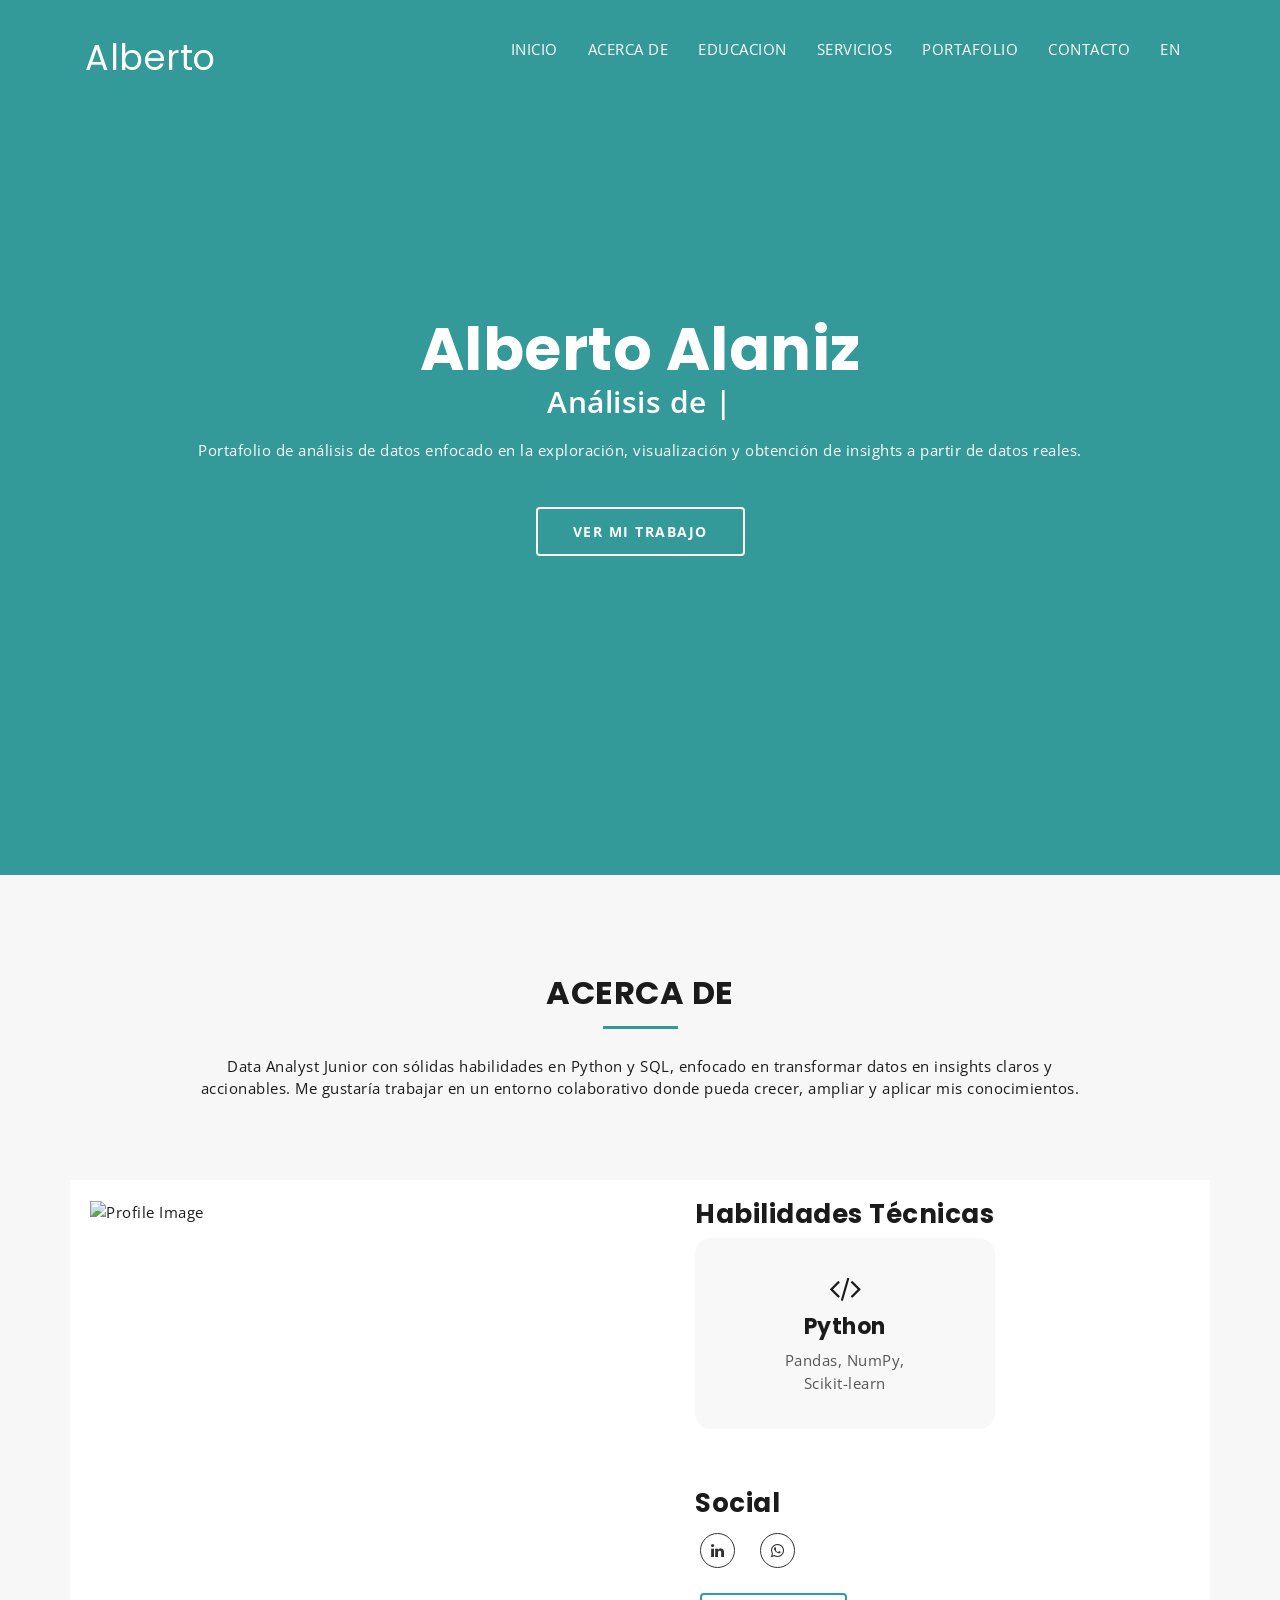
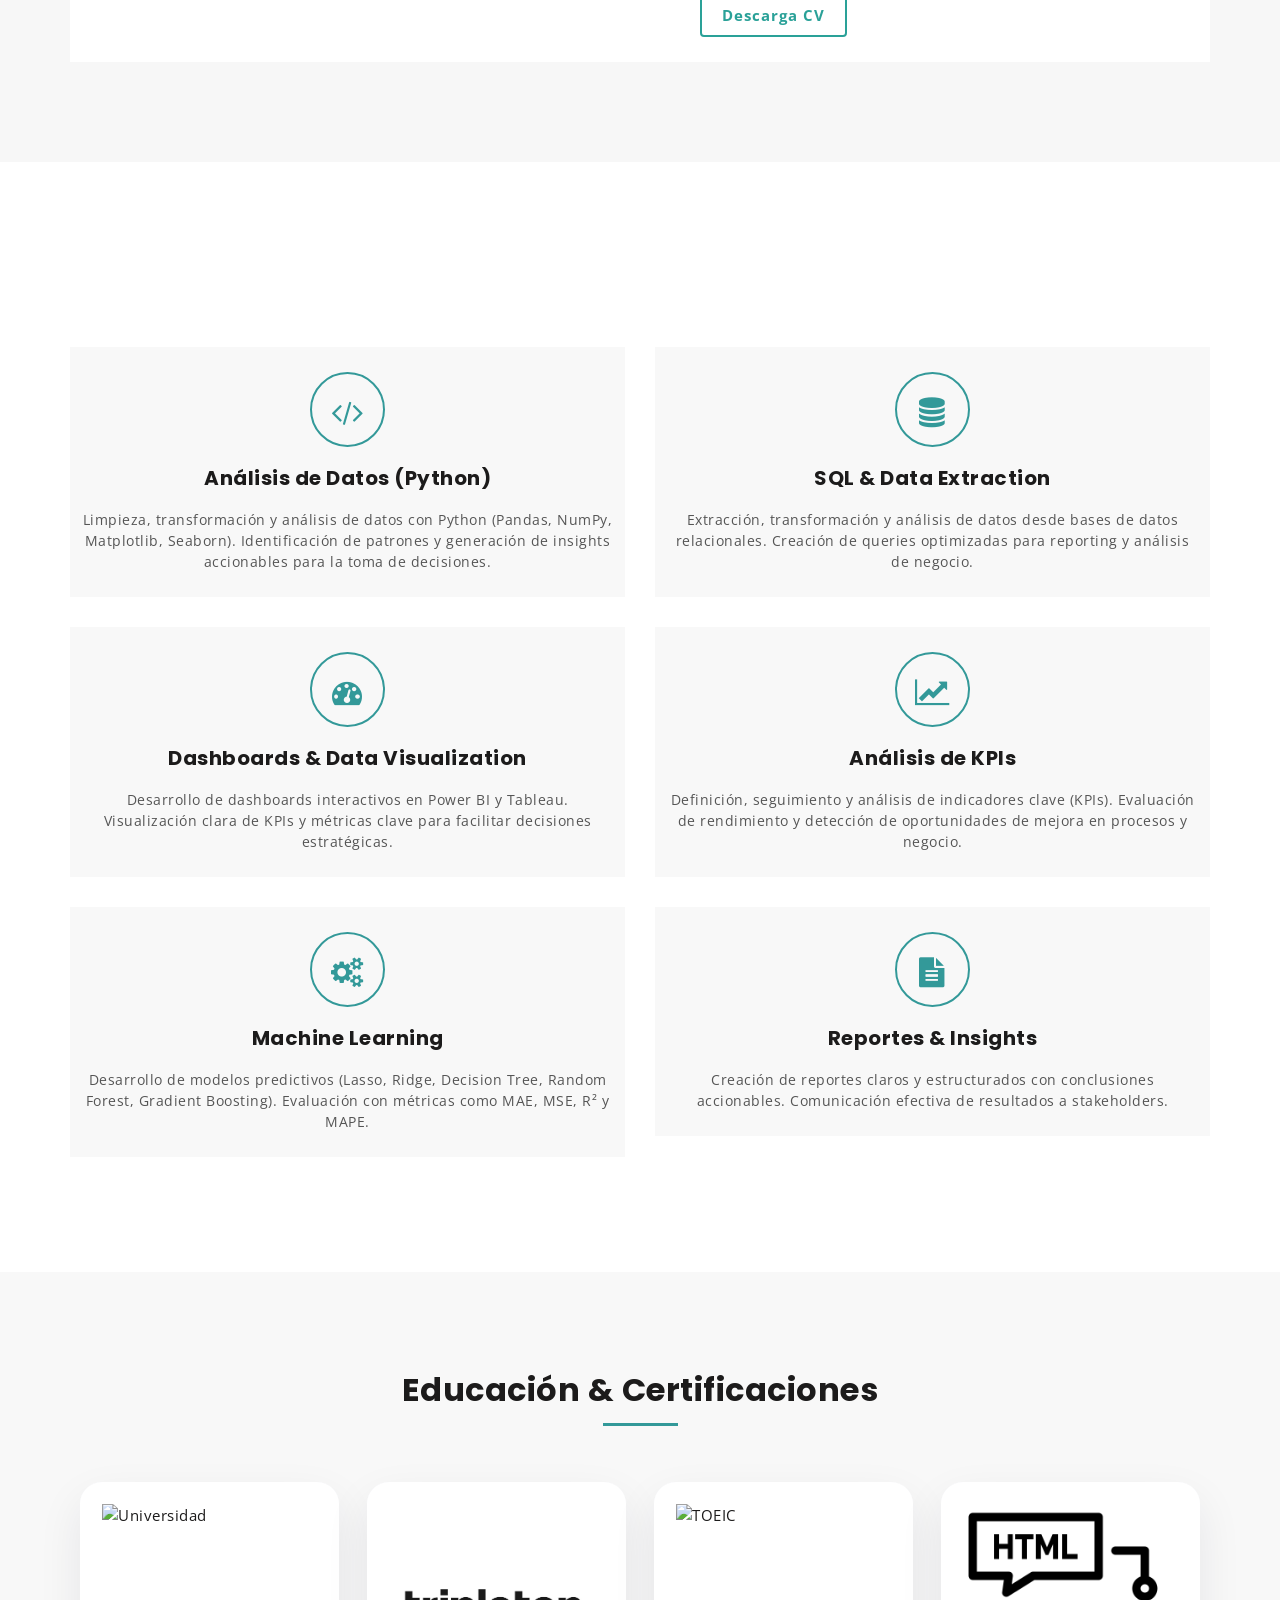
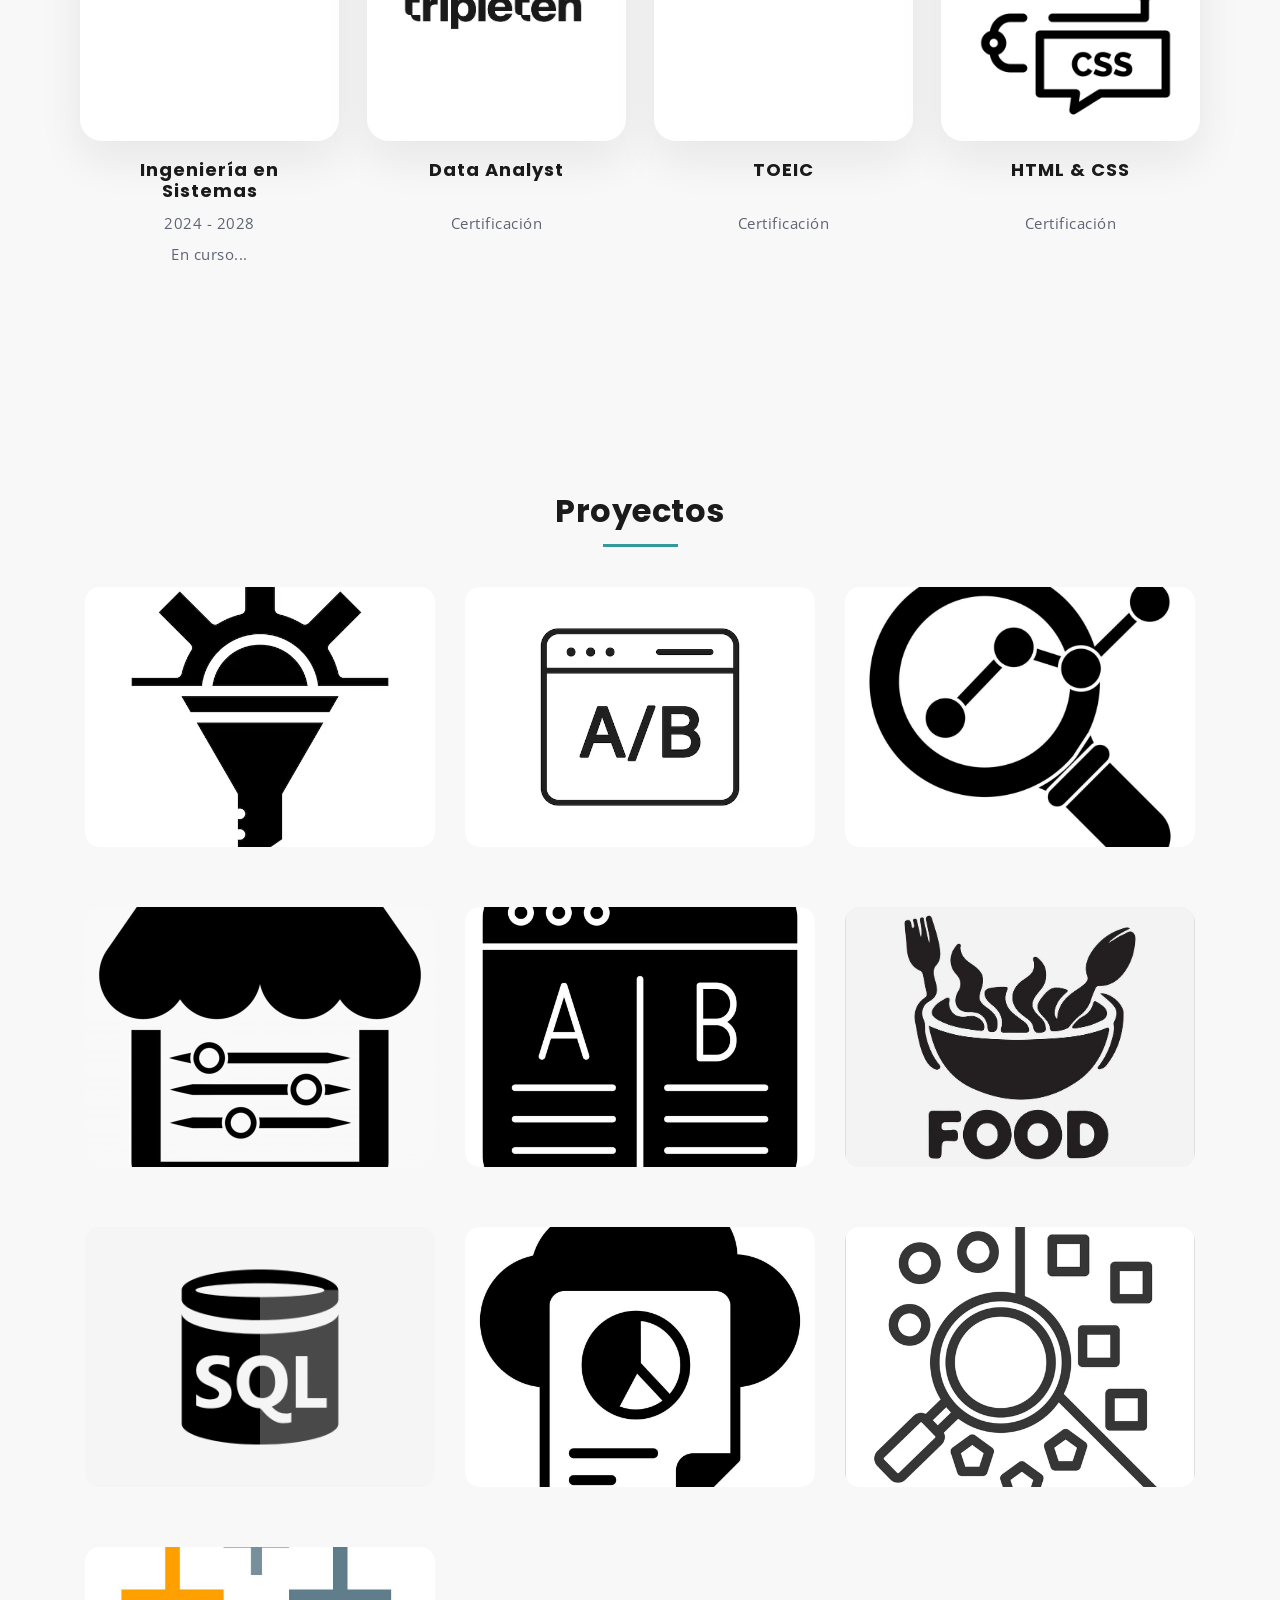
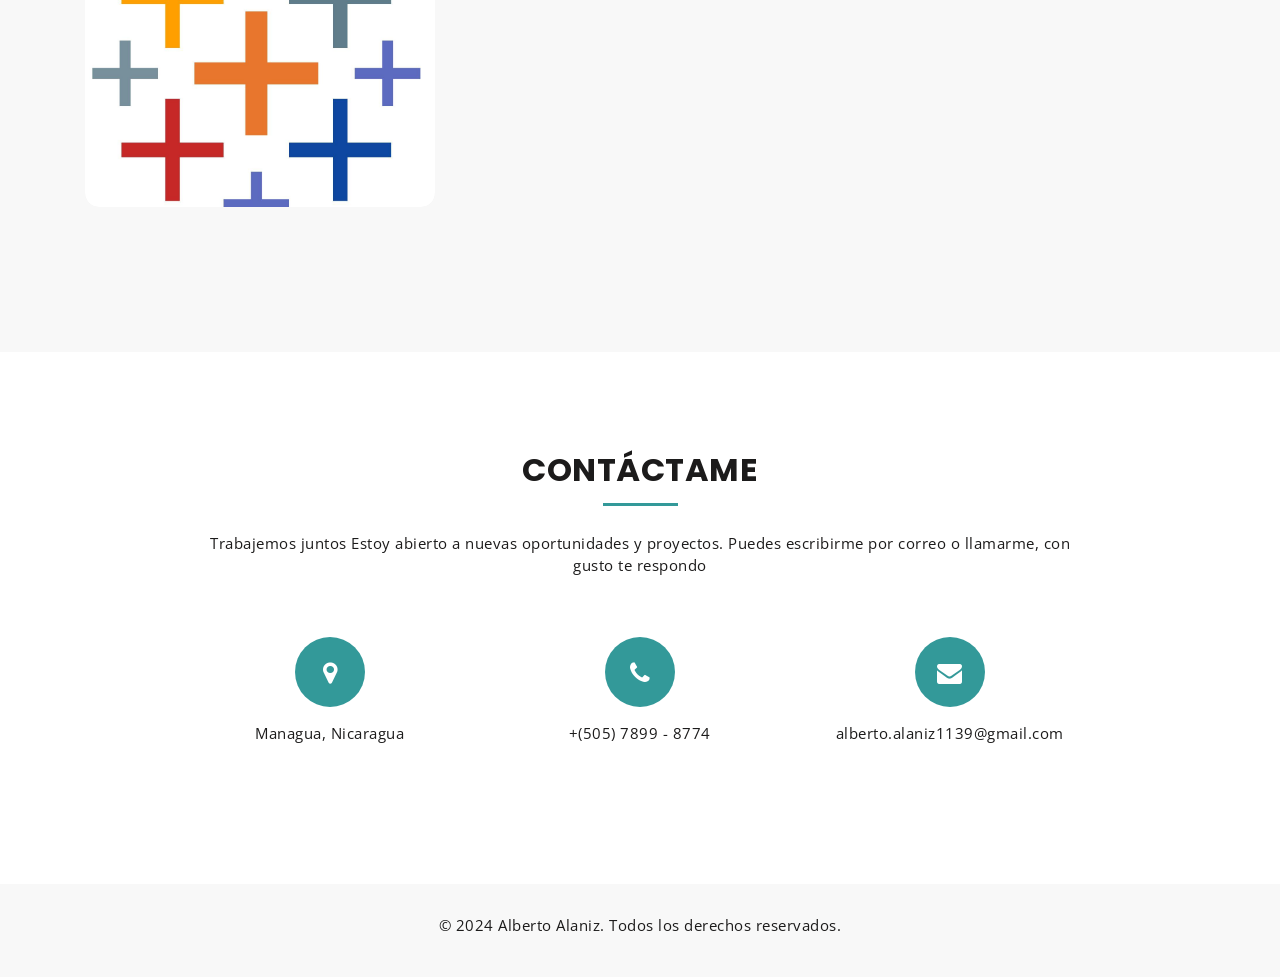
==== commit 0992a7b3: "fixed errors" ====
--- a/index.html
+++ b/index.html
@@ -1,4 +1,3 @@
-<<<<<<< HEAD
 <!DOCTYPE html>
 <html lang="es">
 
@@ -42,15 +41,6 @@
       <script src="https://oss.maxcdn.com/respond/1.4.2/respond.min.js"></script>
     <![endif]-->
 </head>
-<script>
-	$('.mu-filter-imglink').magnificPopup({
-		type: 'image',
-		gallery: {
-			enabled: true
-		}
-	});
-</script>
-
 <body>
 
 	<!-- Start Header -->
@@ -557,8 +547,6 @@
 
 												<a class="mu-filter-imglink" href="pics\Ride service\descarga.png"
 													style="display:none"></a>
-												<a class="mu-filter-imglink" href="pics\Ride service\Top 10.png"
-													style="display:none"></a>
 											</div>
 										</div>
 									</div>
@@ -997,12 +985,6 @@
 		renderSkill();
 		startAuto();
 	</script>
-	<!-- jQuery -->
-	<script src="https://code.jquery.com/jquery-3.6.0.min.js"></script>
-
-	<!-- Magnific Popup -->
-	<script src="assets/js/jquery.magnific-popup.min.js"></script>
-
 	<script>
 		$(document).ready(function () {
 
@@ -1022,1031 +1004,4 @@
 	</script>
 
 </body>
-
-=======
-<!DOCTYPE html>
-<html lang="es">
-
-<head>
-	<meta charset="utf-8">
-	<meta http-equiv="X-UA-Compatible" content="IE=edge">
-	<meta name="viewport" content="width=device-width, initial-scale=1">
-	<meta name="description"
-		content="Portafolio de Alberto Alaniz, analista de datos especializado en Python, SQL y visualización.">
-	<!-- The above 3 meta tags *must* come first in the head; any other head content must come *after* these tags -->
-	<title>Alberto : Portfolio</title>
-	<!-- Favicon -->
-	<link rel="shortcut icon" type="image/icon" href="assets/images/favicon.ico" />
-	<!-- Font Awesome -->
-	<link href="https://maxcdn.bootstrapcdn.com/font-awesome/4.6.3/css/font-awesome.min.css" rel="stylesheet">
-	<!-- Bootstrap -->
-	<link href="assets/css/bootstrap.min.css" rel="stylesheet">
-	<!-- Slick slider -->
-	<link href="assets/css/slick.css" rel="stylesheet">
-	<!-- Gallery Lightbox -->
-	<link href="assets/css/magnific-popup.css" rel="stylesheet">
-	<!-- Theme color -->
-	<link id="switcher" href="assets/css/theme-color/default-theme.css" rel="stylesheet">
-
-	<!-- Main Style -->
-	<link href="style.css" rel="stylesheet">
-
-	<!-- Fonts -->
-
-	<!-- Open Sans for body font -->
-	<link href="https://fonts.googleapis.com/css?family=Open+Sans:300,400,400i,600,700,800" rel="stylesheet">
-	<!-- Poppins for Title -->
-	<link href="https://fonts.googleapis.com/css?family=Poppins" rel="stylesheet">
-
-
-
-	<!-- HTML5 shim and Respond.js for IE8 support of HTML5 elements and media queries -->
-	<!-- WARNING: Respond.js doesn't work if you view the page via file:// -->
-	<!--[if lt IE 9]>
-      <script src="https://oss.maxcdn.com/html5shiv/3.7.2/html5shiv.min.js"></script>
-      <script src="https://oss.maxcdn.com/respond/1.4.2/respond.min.js"></script>
-    <![endif]-->
-</head>
-<script>
-	$('.mu-filter-imglink').magnificPopup({
-		type: 'image',
-		gallery: {
-			enabled: true
-		}
-	});
-</script>
-
-<body>
-
-	<!-- Start Header -->
-	<header id="mu-header" class="" role="banner">
-		<div class="container">
-			<nav class="navbar navbar-default mu-navbar">
-				<div class="container-fluid">
-					<!-- Brand and toggle get grouped for better mobile display -->
-					<div class="navbar-header">
-						<button type="button" class="navbar-toggle collapsed" data-toggle="collapse"
-							data-target="#bs-example-navbar-collapse-1" aria-expanded="false">
-							<span class="sr-only">Toggle navigation</span>
-							<span class="icon-bar"></span>
-							<span class="icon-bar"></span>
-							<span class="icon-bar"></span>
-						</button>
-
-						<!-- Text Logo -->
-						<a class="navbar-brand" href="#">Alberto</a>
-
-						<!-- Image Logo -->
-						<!-- <a class="navbar-brand" href="#"><img src="assets/images/logo.png"></a> -->
-
-
-					</div>
-
-					<!-- Collect the nav links, forms, and other content for toggling -->
-					<div class="collapse navbar-collapse" id="bs-example-navbar-collapse-1">
-						<ul class="nav navbar-nav mu-menu navbar-right">
-							<li><a href="#">INICIO</a></li>
-							<li><a href="#mu-about">ACERCA DE</a></li>
-							<li><a href="#mu-education">EDUCACION</a></li>
-							<li><a href="#mu-service">SERVICIOS</a></li>
-							<li><a href="#mu-portfolio">PORTAFOLIO</a></li>
-							<li><a href="#mu-contact">CONTACTO</a></li>
-							<!-- BOTON IDIOMA -->
-							<li><a href="index-en.html">EN</a></li>
-						</ul>
-					</div><!-- /.navbar-collapse -->
-				</div><!-- /.container-fluid -->
-			</nav>
-		</div>
-	</header>
-	<!-- End Header -->
-
-	<!-- Start Featured Slider -->
-
-	<section id="mu-featured-slider">
-		<div class="container">
-			<div class="row">
-				<div class="col-md-12">
-					<div class="mu-featured-area">
-						<h1>Alberto Alaniz</h1>
-
-						<!-- Start text slide -->
-						<div class="mu-featured-slider-wrapper">
-							<div class="mu-featured-slider" id="typed-strings">
-								<p><span>Análisis de datos</span></p>
-								<p><span>Limpieza de datos</span></p>
-								<p><span>Procesamiento de datos</span></p>
-							</div>
-							<span id="typed"></span>
-						</div>
-						<!-- Start text slide -->
-
-						<div class="mu-featured-content">
-							<p>Portafolio de análisis de datos enfocado en la exploración, visualización y obtención de
-								insights a partir de datos reales.</p>
-							<a href="#mu-portfolio" class="mu-primary-btn view-my-work-btn">VER MI TRABAJO</a>
-						</div>
-
-					</div>
-				</div>
-			</div>
-		</div>
-	</section>
-
-	<!-- Start Featured Slider -->
-
-	<!-- Start main content -->
-
-	<main role="main">
-
-		<!-- Start About -->
-		<section id="mu-about">
-			<div class="container">
-				<div class="row">
-					<div class="col-md-12">
-						<div class="mu-about-area">
-
-							<div class="mu-about-header">
-								<h2 class="mu-heading-title">ACERCA DE</h2>
-								<span class="mu-header-dot"></span>
-								<p>Data Analyst Junior con sólidas habilidades en Python y SQL, enfocado en transformar
-									datos en insights claros
-									y accionables. Me gustaría trabajar en un entorno colaborativo donde pueda crecer,
-									ampliar y aplicar mis
-									conocimientos.</p>
-							</div>
-
-							<!-- Start About Us Content -->
-							<div class="mu-about-content">
-								<div class="row">
-									<div class="col-md-6">
-										<div class="mu-about-content-left">
-											<img class="mu-profile-img"
-												src="https://avatars.githubusercontent.com/u/206468737?s=400&u=058cd93d201d45dffb9cb988ab00233552f138f2&v=4"
-												alt="Profile Image">
-										</div>
-									</div>
-									<div class="col-md-6">
-										<div class="mu-about-content-right">
-
-											<!-- Start skills progress bar -->
-
-											<div class="row align-items-center">
-
-												<!-- CONTENIDO DERECHA -->
-												<div class="col-md-7">
-
-													<!-- SKILLS -->
-													<div class="skills-slider">
-														<h3>Habilidades Técnicas</h3>
-
-														<div class="skill-display" id="skillDisplay"
-															onclick="nextSkill()">
-															<button class="skill-nav skill-nav-prev" type="button"
-																aria-label="Habilidad anterior"
-																onclick="prevSkill(event)">
-																<i class="fa fa-angle-left"></i>
-															</button>
-															<div class="skill-display-content">
-																<i class="fa fa-code"></i>
-																<h4>Python</h4>
-																<p>Pandas, NumPy, Scikit-learn</p>
-															</div>
-															<button class="skill-nav skill-nav-next" type="button"
-																aria-label="Siguiente habilidad"
-																onclick="nextSkill(event)">
-																<i class="fa fa-angle-right"></i>
-															</button>
-														</div>
-													</div>
-
-													<!-- SOCIAL + CV -->
-													<div class="mu-social-media custom-social">
-														<h3>Social</h3>
-
-														<div class="social-icons">
-															<a href="https://www.linkedin.com/" target="_blank">
-																<i class="fa fa-linkedin"></i>
-															</a>
-
-															<a href="https://api.whatsapp.com/" target="_blank">
-																<i class="fa fa-whatsapp"></i>
-															</a>
-														</div>
-
-														<a href="https://drive.usercontent.google.com/download?id=1WIR0xg3_yDB7Z1KtFpok6C93cQNbHuu2&export=download&authuser=2&confirm=t&uuid=1b153f5d-c5f8-4c5b-a22e-7b19319d6635&at=AGN2oQ213FnnKUzTOgtsRU3vxJJa:1774976408899"
-															target="_blank" rel="noopener noreferrer"
-															class="mu-resume-btn">Descarga CV</a>
-													</div>
-
-												</div>
-
-											</div>
-
-										</div>
-									</div>
-								</div>
-							</div>
-							<!-- End About Us Content -->
-
-						</div>
-					</div>
-				</div>
-			</div>
-		</section>
-		<!-- End About -->
-
-		<!-- Start Service -->
-		<section id="mu-service">
-			<div class="mu-service-content">
-				<div class="row">
-
-					<!-- DATA ANALYSIS -->
-					<div class="col-md-6 col-sm-6">
-						<div class="mu-service-content-single">
-							<span class="mu-service-icon-box">
-								<i class="fa fa-code"></i>
-							</span>
-							<h4>Análisis de Datos (Python)</h4>
-							<p>
-								Limpieza, transformación y análisis de datos con Python (Pandas, NumPy, Matplotlib,
-								Seaborn).
-								Identificación de patrones y generación de insights accionables para la toma de
-								decisiones.
-							</p>
-						</div>
-					</div>
-
-					<!-- SQL -->
-					<div class="col-md-6 col-sm-6">
-						<div class="mu-service-content-single">
-							<span class="mu-service-icon-box">
-								<i class="fa fa-database"></i>
-							</span>
-							<h4>SQL & Data Extraction</h4>
-							<p>
-								Extracción, transformación y análisis de datos desde bases de datos relacionales.
-								Creación de queries optimizadas para reporting y análisis de negocio.
-							</p>
-						</div>
-					</div>
-
-					<!-- DASHBOARDS -->
-					<div class="col-md-6 col-sm-6">
-						<div class="mu-service-content-single">
-							<span class="mu-service-icon-box">
-								<i class="fa fa-dashboard"></i>
-							</span>
-							<h4>Dashboards & Data Visualization</h4>
-							<p>
-								Desarrollo de dashboards interactivos en Power BI y Tableau.
-								Visualización clara de KPIs y métricas clave para facilitar decisiones estratégicas.
-							</p>
-						</div>
-					</div>
-
-					<!-- KPIs -->
-					<div class="col-md-6 col-sm-6">
-						<div class="mu-service-content-single">
-							<span class="mu-service-icon-box">
-								<i class="fa fa-line-chart"></i>
-							</span>
-							<h4>Análisis de KPIs</h4>
-							<p>
-								Definición, seguimiento y análisis de indicadores clave (KPIs).
-								Evaluación de rendimiento y detección de oportunidades de mejora en procesos y negocio.
-							</p>
-						</div>
-					</div>
-
-					<!-- MACHINE LEARNING -->
-					<div class="col-md-6 col-sm-6">
-						<div class="mu-service-content-single">
-							<span class="mu-service-icon-box">
-								<i class="fa fa-cogs"></i>
-							</span>
-							<h4>Machine Learning</h4>
-							<p>
-								Desarrollo de modelos predictivos (Lasso, Ridge, Decision Tree, Random Forest, Gradient
-								Boosting).
-								Evaluación con métricas como MAE, MSE, R² y MAPE.
-							</p>
-						</div>
-					</div>
-
-					<!-- REPORTING -->
-					<div class="col-md-6 col-sm-6">
-						<div class="mu-service-content-single">
-							<span class="mu-service-icon-box">
-								<i class="fa fa-file-text"></i>
-							</span>
-							<h4>Reportes & Insights</h4>
-							<p>
-								Creación de reportes claros y estructurados con conclusiones accionables.
-								Comunicación efectiva de resultados a stakeholders.
-							</p>
-						</div>
-					</div>
-				</div>
-			</div>
-		</section>
-		<!-- End Service -->
-		<!-- Start Education Portfolio -->
-		<section id="mu-education">
-			<div class="container">
-				<div class="row">
-					<div class="col-md-12">
-
-						<div class="mu-portfolio-area">
-
-							<!-- HEADER -->
-							<div class="mu-portfolio-header">
-								<h2 class="mu-heading-title">Educación & Certificaciones</h2>
-								<span class="mu-header-dot"></span>
-							</div>
-
-							<!-- CONTENIDO -->
-							<div class="mu-portfolio-content">
-								<div class="filtr-container education-gallery">
-
-									<!-- UNIVERSIDAD -->
-									<div class="filtr-item education-card">
-										<div class="mu-item-thumbonail education-thumb">
-											<img class="img-responsive"
-												src="https://ucn.edu.ni/wp-content/uploads/2024/10/logoucn2.png"
-												alt="Universidad">
-											<div class="mu-filter-item-content education-overlay">
-												<span class="education-badge">En curso</span>
-											</div>
-										</div>
-										<div class="education-card-body">
-											<h4 class="mu-filter-item-title">Ingeniería en Sistemas</h4>
-											<p>2024 - 2028</p>
-											<p>En curso...</p>
-										</div>
-									</div>
-
-									<div class="filtr-item education-card has-gallery">
-										<div class="mu-item-thumbonail education-thumb">
-
-											<img class="img-responsive" src="pics\tripleten-logo.jpg" alt="TripleTen">
-
-											<div class="mu-filter-item-content education-overlay">
-												<div class="icon-group">
-
-													<a class="mu-filter-link"
-														href="https://drive.usercontent.google.com/download?id=1AiseC_Wy0DM-pJJpIPRJMZFpcx4lRPi7&export=download"
-														target="_blank">
-														<i class="fa fa-download"></i>
-													</a>
-
-													<!-- ICONO -->
-													<a class="mu-filter-imglink" href="pics/Tripleten.png"
-														title="Certificado TripleTen">
-														<i class="fa fa-search"></i>
-													</a>
-
-												</div>
-											</div>
-										</div>
-
-										<div class="education-card-body">
-											<h4 class="mu-filter-item-title">Data Analyst</h4>
-											<p>Certificación</p>
-										</div>
-									</div>
-
-									<!-- TOEIC -->
-									<div class="filtr-item education-card has-gallery">
-										<div class="mu-item-thumbonail education-thumb">
-											<a class="education-thumb-link" href="pics/TOEIC.png" data-popup="image"
-												title="Ver certificado TOEIC"></a>
-											<img class="img-responsive"
-												src="https://media.istockphoto.com/id/1394964114/vector/toeic-test-of-english-for-international-communication-symbol-icon.jpg?s=170667a&w=0&k=20&c=auvW61gl8fkko-JqoZzQK1l7DpVYitkBwO6BlCseY8w="
-												alt="TOEIC">
-											<div class="mu-filter-item-content education-overlay">
-												<div class="icon-group">
-													<a class="mu-filter-link"
-														href="https://drive.usercontent.google.com/download?id=1UxpYwjP1wB3FS6hJ3UxTrrFNxGJ-lGGy&export=download&authuser=2&confirm=t&uuid=47e7f9f6-1ee0-4f4f-be45-7ce8c925036c&at=ALBwUgmbiPueJlkkXvuoYO9yEYV0:1776301019390"
-														target="_blank" rel="noopener noreferrer"
-														title="Descargar certificado TOEIC">
-														<i class="fa fa-download"></i>
-													</a>
-													<a class="mu-filter-imglink" href="pics/TOEIC.png"
-														data-popup="image" title="Certificado TOEIC">
-														<i class="fa fa-search"></i>
-													</a>
-												</div>
-											</div>
-										</div>
-										<div class="education-card-body">
-											<h4 class="mu-filter-item-title">TOEIC</h4>
-											<p>Certificación</p>
-										</div>
-									</div>
-
-									<!-- HTML CSS -->
-									<div class="filtr-item education-card has-gallery">
-										<div class="mu-item-thumbonail education-thumb">
-
-											<img class="img-responsive" src="pics\2252079.png"
-												alt="Certificación HTML & CSS">
-
-											<div class="mu-filter-item-content education-overlay">
-												<div class="icon-group">
-
-													<!-- DESCARGA -->
-													<a class="mu-filter-link"
-														href="https://drive.usercontent.google.com/download?id=1Of-J6UkERQQqOV2_mnf7iwdLbo8rvAnn&export=download"
-														target="_blank">
-														<i class="fa fa-download"></i>
-													</a>
-
-													<!-- ÚNICA LUPA -->
-													<a class="mu-filter-imglink" href="pics/HTML.png"
-														title="Certificado HTML">
-														<i class="fa fa-search"></i>
-													</a>
-
-													<!-- IMAGEN EXTRA -->
-													<a class="mu-filter-imglink extra-img" href="pics/CSS.png"
-														title="Certificado CSS"></a>
-
-												</div>
-											</div>
-										</div>
-
-										<div class="education-card-body">
-											<h4 class="mu-filter-item-title">HTML & CSS</h4>
-											<p>Certificación</p>
-										</div>
-									</div>
-								</div>
-							</div>
-						</div>
-					</div>
-
-				</div>
-
-			</div>
-			</div>
-			</div>
-		</section>
-		<!-- End Education Portfolio -->
-
-		<!-- Start Portfolio -->
-		<!-- Start Portfolio -->
-		<section id="mu-portfolio">
-			<div class="container">
-				<div class="row">
-					<div class="col-md-12">
-						<div class="mu-portfolio-area">
-
-							<div class="mu-portfolio-header">
-								<h2 class="mu-heading-title">Proyectos</h2>
-								<span class="mu-header-dot"></span>
-							</div>
-
-							<div class="mu-portfolio-content">
-								<div class="filtr-container">
-
-									<!-- PROYECTO 1 -->
-									<div class="col-xs-12 col-sm-6 col-md-4 filtr-item">
-										<div class="mu-item-thumbonail">
-											<img class="img-responsive" src="pics/CallMeMaybe/image.png" alt="">
-											<div class="mu-filter-item-content">
-												<h4>Call Me Maybe</h4>
-
-												<a class="mu-filter-link"
-													href="https://github.com/DevLearnsAl/Proyecto-Final--Tripleten"
-													target="_blank">
-													<i class="fa fa-link"></i>
-												</a>
-												<a class="mu-filter-imglink"
-													href="pics\CallMeMaybe\Análisis de eficiencia.png">
-													<i class="fa fa-search"></i>
-												</a>
-												<a class="mu-filter-imglink"
-													href="pics\CallMeMaybe\ES\Distribución de métricas por operador.png"
-													style="display:none"></a>
-												<a class="mu-filter-imglink"
-													href="pics\CallMeMaybe\ES\entrantes_vs_salientes.png"
-													style="display:none"></a>
-											</div>
-										</div>
-									</div>
-
-									<!-- PROYECTO 2 -->
-									<div class="col-xs-12 col-sm-6 col-md-4 filtr-item">
-										<div class="mu-item-thumbonail">
-											<img class="img-responsive" src="pics/A-B Store/image.png" alt="">
-											<div class="mu-filter-item-content">
-												<h4>A/B Testing</h4>
-
-												<a class="mu-filter-link"
-													href="https://github.com/DevLearnsAl/Test-A---B" target="_blank">
-													<i class="fa fa-link"></i>
-												</a>
-
-												<a class="mu-filter-imglink" href="pics\A-B Store\Op Co.png">
-													<i class="fa fa-search"></i>
-												</a>
-												<a class="mu-filter-imglink"
-													href="pics\A-B Store\ES\Tasa de conversion diaraia por grupo.png"
-													style="display:none"></a>
-												<a class="mu-filter-imglink"
-													href="pics\A-B Store\ES\Embudo de conversión.png"
-													style="display:none"></a>
-											</div>
-										</div>
-									</div>
-
-									<!-- PROYECTO 3 -->
-									<div class="col-xs-12 col-sm-6 col-md-4 filtr-item">
-										<div class="mu-item-thumbonail">
-											<img class="img-responsive"
-												src="pics/Ride service/an-icon-design-of-data-analysis-vector.jpg"
-												alt="">
-											<div class="mu-filter-item-content">
-												<h4>Ride Service</h4>
-
-												<a class="mu-filter-link"
-													href="https://github.com/DevLearnsAl/Ride-service" target="_blank">
-													<i class="fa fa-link"></i>
-												</a>
-
-												<a class="mu-filter-imglink"
-													href="pics\Ride service\Análisis de servicio de transporte.png">
-													<i class="fa fa-search"></i>
-												</a>
-
-												<a class="mu-filter-imglink" href="pics\Ride service\descarga.png"
-													style="display:none"></a>
-												<a class="mu-filter-imglink" href="pics\Ride service\Top 10.png"
-													style="display:none"></a>
-											</div>
-										</div>
-									</div>
-
-									<!-- PROYECTO 4 -->
-									<div class="col-xs-12 col-sm-6 col-md-4 filtr-item">
-										<div class="mu-item-thumbonail">
-											<img class="img-responsive" src="pics/Ticket store/ES/image.png" alt="">
-											<div class="mu-filter-item-content">
-												<h4>Ticket Store</h4>
-
-												<a class="mu-filter-link"
-													href="https://github.com/DevLearnsAl/Showz-Ticket-Store---Marketing-Analysis"
-													target="_blank">
-													<i class="fa fa-link"></i>
-												</a>
-
-												<a class="mu-filter-imglink"
-													href="pics\Ticket store\analisis marketing.png">
-													<i class="fa fa-search"></i>
-												</a>
-
-												<a class="mu-filter-imglink" href="pics\Ticket store\ES\loss_users.png"
-													style="display:none"></a>
-												<a class="mu-filter-imglink"
-													href="pics\Ticket store\ES\monthly_active_users.png"
-													style="display:none"></a>
-												<a class="mu-filter-imglink"
-													href="pics\Ticket store\ES\gasto mensual promedio.png"
-													style="display:none"></a>
-												<a class="mu-filter-imglink"
-													href="pics\Ticket store\ES\revenue promedio.png"
-													style="display:none"></a>
-												<a class="mu-filter-imglink"
-													href="pics\Ticket store\ES\sessions_dur.png"
-													style="display:none"></a>
-											</div>
-										</div>
-									</div>
-
-									<!-- PROYECTO 5 -->
-									<div class="col-xs-12 col-sm-6 col-md-4 filtr-item">
-										<div class="mu-item-thumbonail">
-											<img class="img-responsive" src="pics/Test AB - Hypo/testab.png" alt="">
-											<div class="mu-filter-item-content">
-												<h4>Test A/B</h4>
-
-												<a class="mu-filter-link"
-													href="https://github.com/DevLearnsAl/Online-Store---Hypotheses"
-													target="_blank">
-													<i class="fa fa-link"></i>
-												</a>
-
-												<a class="mu-filter-imglink" href="pics\Test AB - Hypo\ES\PRAB.png">
-													<i class="fa fa-search"></i>
-												</a>
-
-												<a class="mu-filter-imglink"
-													href="pics\Test AB - Hypo\ES\sizeavgacc.png"
-													style="display:none"></a>
-												<a class="mu-filter-imglink"
-													href="pics\Test AB - Hypo\ES\Diferencia relativa de conversión acumulada (B vs A).png"
-													style="display:none"></a>
-												<a class="mu-filter-imglink"
-													href="pics\Test AB - Hypo\ES\Diferencia relativa de ingresos entre grupo A y B.png"
-													style="display:none"></a>
-												<a class="mu-filter-imglink"
-													href="pics\Test AB - Hypo\ES\Gráfico de dispersión del número de pedidos por usuario.png"
-													style="display:none"></a>
-												<a class="mu-filter-imglink"
-													href="pics\Test AB - Hypo\ES\ingreso_Acumulado_AB.png"
-													style="display:none"></a>
-												<a class="mu-filter-imglink" href="pics/Test AB - Hypo/ES/rev_group.png"
-													style="display:none"></a>
-												<a class="mu-filter-imglink"
-													href="pics\Test AB - Hypo\ES\Tamano promedio de compra acumulado por dia.png"
-													style="display:none"></a>
-												<a class="mu-filter-imglink"
-													href="pics\Test AB - Hypo\ES\tasa de conversión diaria por grupo.png"
-													style="display:none"></a>
-											</div>
-										</div>
-									</div>
-
-									<!-- PROYECTO 6 -->
-									<div class="col-xs-12 col-sm-6 col-md-4 filtr-item">
-										<div class="mu-item-thumbonail">
-											<img class="img-responsive" src="pics\Instacart pics\food.png" alt="">
-											<div class="mu-filter-item-content">
-												<h4>Instacart</h4>
-
-												<a class="mu-filter-link"
-													href="https://github.com/DevLearnsAl/Instacart" target="_blank">
-													<i class="fa fa-link"></i>
-												</a>
-
-												<a class="mu-filter-imglink"
-													href="pics\Instacart pics\Análisis instacart.png">
-													<i class="fa fa-search"></i>
-													<a class="mu-filter-imglink"
-														href="pics\Instacart pics\Número de usuarios que hacen pedidos por hora del día.png"
-														style="display:none"></a>
-													<a class="mu-filter-imglink"
-														href="pics\Instacart pics\Distribución de días entre pedidos.png"
-														style="display:none"></a>
-													<a class="mu-filter-imglink"
-														href="pics\Instacart pics\Comparación de pedidos por hora.png"
-														style="display:none"></a>
-													<a class="mu-filter-imglink"
-														href="pics\Instacart pics\Distribución del número de pedidos por cliente.png"
-														style="display:none"></a>
-													<a class="mu-filter-imglink"
-														href="pics\Instacart pics\Distribución del número de artículos por pedido.png"
-														style="display:none"></a>
-												</a>
-											</div>
-										</div>
-									</div>
-
-									<!-- PROYECTO 7 -->
-									<div class="col-xs-12 col-sm-6 col-md-4 filtr-item">
-										<div class="mu-item-thumbonail">
-											<img class="img-responsive" src="pics/Book Analysis/image.png"
-												alt="Book Analysis">
-											<div class="mu-filter-item-content">
-												<h4>Book Analysis</h4>
-												<a class="mu-filter-link" href="https://github.com/DevLearnsAl/SQL"
-													target="_blank">
-													<i class="fa fa-link"></i>
-												</a>
-
-												<a class="mu-filter-imglink" href="pics/Book Analysis/ES/image.png">
-													<i class="fa fa-search"></i>
-												</a>
-											</div>
-										</div>
-									</div>
-
-									<!-- PROYECTO 8 -->
-									<div class="col-xs-12 col-sm-6 col-md-4 filtr-item">
-										<div class="mu-item-thumbonail">
-											<img class="img-responsive" src="pics\Food\Análisis A\A\image.png"
-												alt="Analisis de productos alimenticios">
-											<div class="mu-filter-item-content">
-												<h4>Food Analysis</h4>
-												<a class="mu-filter-link"
-													href="https://github.com/DevLearnsAl/Test-A-A-B---Fort"
-													target="_blank">
-													<i class="fa fa-link"></i>
-												</a>
-
-												<a class="mu-filter-imglink"
-													href="pics/Food/Análisis A/A/B - productos alimenticios.png">
-													<i class="fa fa-search"></i>
-												</a>
-												<a class="mu-filter-imglink"
-													href="pics\Food\ES\Embudo de conversión de usuarios.png"
-													style="display:none"></a>
-												<a class="mu-filter-imglink" href="pics\Food\ES\eventosxdía.png"
-													style="display:none"></a>
-												<a class="mu-filter-imglink"
-													href="pics\Food\ES\Número de eventos por día.png"
-													style="display:none"></a>
-											</div>
-										</div>
-									</div>
-
-
-									<!-- PROYECTO 9 -->
-									<div class="col-xs-12 col-sm-6 col-md-4 filtr-item">
-										<div class="mu-item-thumbonail">
-											<img class="img-responsive" src="pics/Modelo predictivo/modelpre.png"
-												alt="Modelo predictivo">
-											<div class="mu-filter-item-content">
-												<h4>Modelo Predictivo</h4>
-												<a class="mu-filter-link"
-													href="https://github.com/DevLearnsAl/Model-Fitness---Modelado-predictivo-y-Clustering"
-													target="_blank">
-													<i class="fa fa-link"></i>
-												</a>
-
-												<a class="mu-filter-imglink"
-													href="pics/Modelo predictivo/Modelo predictivo y segmentacion.png">
-													<i class="fa fa-search"></i>
-												</a>
-
-												<a class="mu-filter-imglink" href="pics/Modelo predictivo/churn age.png"
-													style="display:none"></a>
-												<a class="mu-filter-imglink"
-													href="pics\Modelo predictivo\churn gender.png"
-													style="display:none"></a>
-												<a class="mu-filter-imglink"
-													href="pics\Modelo predictivo\correlation matrix.png"
-													style="display:none"></a>
-												<a class="mu-filter-imglink"
-													href="pics\Modelo predictivo\EN\Dendogram.png"
-													style="display:none"></a>
-												<a class="mu-filter-imglink"
-													href="pics/Modelo predictivo/EN/avg_class_frequency_current_month.png"
-													style="display:none"></a>
-												<a class="mu-filter-imglink"
-													href="pics/Modelo predictivo/EN/avg_class_frequency_total.png"
-													style="display:none"></a>
-												<a class="mu-filter-imglink"
-													href="pics\Modelo predictivo\EN\contract_period.png"
-													style="display:none"></a>
-												<a class="mu-filter-imglink" href="pics\Modelo predictivo\EN\gender.png"
-													style="display:none"></a>
-												<a class="mu-filter-imglink"
-													href="pics\Modelo predictivo\EN\group_visits.png"
-													style="display:none"></a>
-												<a class="mu-filter-imglink"
-													href="pics\Modelo predictivo\EN\lifetime.png"
-													style="display:none"></a>
-												<a class="mu-filter-imglink"
-													href="pics\Modelo predictivo\EN\month_to_end_contract.png"
-													style="display:none"></a>
-												<a class="mu-filter-imglink"
-													href="pics\Modelo predictivo\EN\near location.png"
-													style="display:none"></a>
-												<a class="mu-filter-imglink"
-													href="pics\Modelo predictivo\EN\partner.png"
-													style="display:none"></a>
-												<a class="mu-filter-imglink" href="pics\Modelo predictivo\EN\phone.png"
-													style="display:none"></a>
-												<a class="mu-filter-imglink"
-													href="pics\Modelo predictivo\EN\promo_friends.png"
-													style="display:none"></a>
-											</div>
-										</div>
-									</div>
-
-									<!-- PROYECTO 10 -->
-									<div class="col-xs-12 col-sm-6 col-md-4 filtr-item">
-										<div class="mu-item-thumbonail">
-											<img class="img-responsive" src="pics/Tableau/ic-tabl.png" alt="Tableau">
-											<div class="mu-filter-item-content">
-												<h4>Tableau</h4>
-												<a class="mu-filter-link"
-													href="https://public.tableau.com/app/profile/alberto.alaniz/viz/VideosdeYouTube/Dashboard1" "
-													target=" _blank">
-													<i class="fa fa-link"></i>
-													<a class="mu-filter-link"
-														href="https://github.com/DevLearnsAl/Youtube-Trends---Tableau"
-														target="_blank">
-														<i class="fa fa-link"></i>
-													</a>
-
-													<a class="mu-filter-imglink"
-														href="pics/Tableau/Análisis de Tendencias en YouTube.png">
-														<i class="fa fa-search"></i>
-													</a>
-											</div>
-										</div>
-									</div>
-
-								</div>
-							</div>
-
-						</div>
-					</div>
-				</div>
-			</div>
-		</section>
-		<!-- End Portfolio Content -->
-		<!-- Start Contact -->
-		<section id="mu-contact">
-			<div class="container">
-				<div class="row">
-					<div class="col-md-12">
-						<div class="mu-contact-area">
-
-							<div class="mu-contact-header">
-								<h2 class="mu-heading-title">CONTÁCTAME</h2>
-								<span class="mu-header-dot"></span>
-								<p>Trabajemos juntos
-									Estoy abierto a nuevas oportunidades y proyectos.
-									Puedes escribirme por correo o llamarme, con gusto te respondo</p>
-							</div>
-
-							<!-- Start Contact Content -->
-							<div class="mu-contact-content">
-								<div class="row">
-
-									<div class="col-md-12">
-										<div class="mu-contact-top">
-
-											<div class="row">
-												<div class="col-sm-4">
-													<div class="mu-contact-top-single">
-														<div class="mu-icon"><i class="fa fa-map-marker"></i></div>
-														<p>Managua, Nicaragua</p>
-													</div>
-												</div>
-												<div class="col-sm-4">
-													<div class="mu-contact-top-single">
-														<div class="mu-icon"><i class="fa fa-phone"></i></div>
-														<p>+(505) 7899 - 8774</p>
-													</div>
-												</div>
-												<div class="col-sm-4">
-													<div class="mu-contact-top-single">
-														<div class="mu-icon"><i class="fa fa-envelope"></i></div>
-														<p>alberto.alaniz1139@gmail.com</p>
-													</div>
-												</div>
-
-											</div>
-										</div>
-									</div>
-								</div>
-
-							</div>
-						</div>
-						<!-- End Contact Content -->
-
-					</div>
-				</div>
-			</div>
-			</div>
-		</section>
-		<!-- End Contact -->
-		<!-- Start Footer -->
-		<footer id="mu-footer">
-			<div class="container">
-				<div class="row">
-					<div class="col-md-12">
-						<div class="mu-footer-area">
-							<p>&copy; 2024 Alberto Alaniz. Todos los
-								derechos
-								reservados.</p>
-						</div>
-					</div>
-				</div>
-			</div>
-		</footer>
-		<!-- End Footer -->
-
-	</main>
-
-	<!-- jQuery first, then Bootstrap JS. -->
-	<script src="https://ajax.googleapis.com/ajax/libs/jquery/1.11.3/jquery.min.js"></script>
-	<script src="assets/js/bootstrap.min.js"></script>
-	<script src="assets/js/jquery.appear.js"></script>
-	<script src="assets/js/jquery.lineProgressbar.js"></script>
-	<script src="assets/js/jquery.magnific-popup.min.js"></script>
-	<script src="assets/js/slick.min.js"></script>
-	<script src="assets/js/typed.min.js"></script>
-	<script src="assets/js/custom.js"></script>
-
-	<script>
-		const skills = [
-			{ icon: "fa-code", title: "Python", desc: "Pandas, NumPy, Scikit-learn" },
-			{ icon: "fa-database", title: "SQL", desc: "Extracción y análisis de datos" },
-			{ icon: "fa-bar-chart", title: "Visualización", desc: "Tableau, Power BI, Matplotlib" },
-			{ icon: "fa-filter", title: "Data Cleaning", desc: "Preprocesamiento de datos" },
-			{ icon: "fa-search", title: "EDA", desc: "Análisis exploratorio" },
-			{ icon: "fa-dashboard", title: "Dashboards", desc: "Power BI, Tableau, Dash" },
-			{ icon: "fa-cogs", title: "Machine Learning", desc: "Lasso, Ridge, RF, Boosting" },
-			{ icon: "fa-line-chart", title: "Model Evaluation", desc: "MSE, MAE, R², MAPE" }
-		];
-
-		let current = 0;
-		let interval;
-		let slideTimeout;
-
-		/* render con animación */
-		function renderSkill(direction = "next") {
-			const skill = skills[current];
-			const display = document.getElementById("skillDisplay");
-			const activeContent = display.querySelector(".skill-display-content");
-			const exitClass = direction === "prev" ? "slide-out-right" : "slide-out-left";
-			const enterClass = direction === "prev" ? "slide-in-left" : "slide-in-right";
-
-			clearTimeout(slideTimeout);
-			activeContent.classList.remove("slide-in-left", "slide-in-right", "slide-out-left", "slide-out-right",
-				"slide-active");
-			activeContent.classList.add(exitClass);
-
-			slideTimeout = setTimeout(() => {
-				display.innerHTML = `
-            <button class="skill-nav skill-nav-prev" type="button" aria-label="Habilidad anterior" onclick="prevSkill(event)">
-                <i class="fa fa-angle-left"></i>
-            </button>
-            <div class="skill-display-content ${enterClass}">
-                <i class="fa ${skill.icon}"></i>
-                <h4>${skill.title}</h4>
-                <p>${skill.desc}</p>
-            </div>
-            <button class="skill-nav skill-nav-next" type="button" aria-label="Siguiente habilidad" onclick="nextSkill(event)">
-                <i class="fa fa-angle-right"></i>
-            </button>
-        `;
-
-				requestAnimationFrame(() => {
-					const nextContent = display.querySelector(".skill-display-content");
-					nextContent.classList.add("slide-active");
-				});
-			}, 180);
-		}
-
-		/* anterior */
-		function prevSkill(event) {
-			if (event) {
-				event.preventDefault();
-				event.stopPropagation();
-			}
-			current = (current - 1 + skills.length) % skills.length;
-			renderSkill("prev");
-			resetAuto();
-		}
-
-		/* siguiente */
-		function nextSkill(event) {
-			if (event) {
-				event.preventDefault();
-				event.stopPropagation();
-			}
-			current = (current + 1) % skills.length;
-			renderSkill("next");
-			resetAuto();
-		}
-
-		/* autoplay */
-		function startAuto() {
-			interval = setInterval(nextSkill, 3000);
-		}
-
-		/* reinicia autoplay al hacer click */
-		function resetAuto() {
-			clearInterval(interval);
-			startAuto();
-		}
-
-		/* init */
-		renderSkill();
-		startAuto();
-	</script>
-	<!-- jQuery -->
-	<script src="https://code.jquery.com/jquery-3.6.0.min.js"></script>
-
-	<!-- Magnific Popup -->
-	<script src="assets/js/jquery.magnific-popup.min.js"></script>
-
-	<script>
-		$(document).ready(function () {
-
-			$('.filtr-item').each(function () {
-
-				$(this).magnificPopup({
-					delegate: '.mu-filter-imglink',
-					type: 'image',
-					gallery: {
-						enabled: true
-					}
-				});
-
-			});
-
-		});
-	</script>
-
-</body>
-
->>>>>>> c12895384b6c2e10c90a6f6aa187cbd6850fd47a
-</html>+</html>
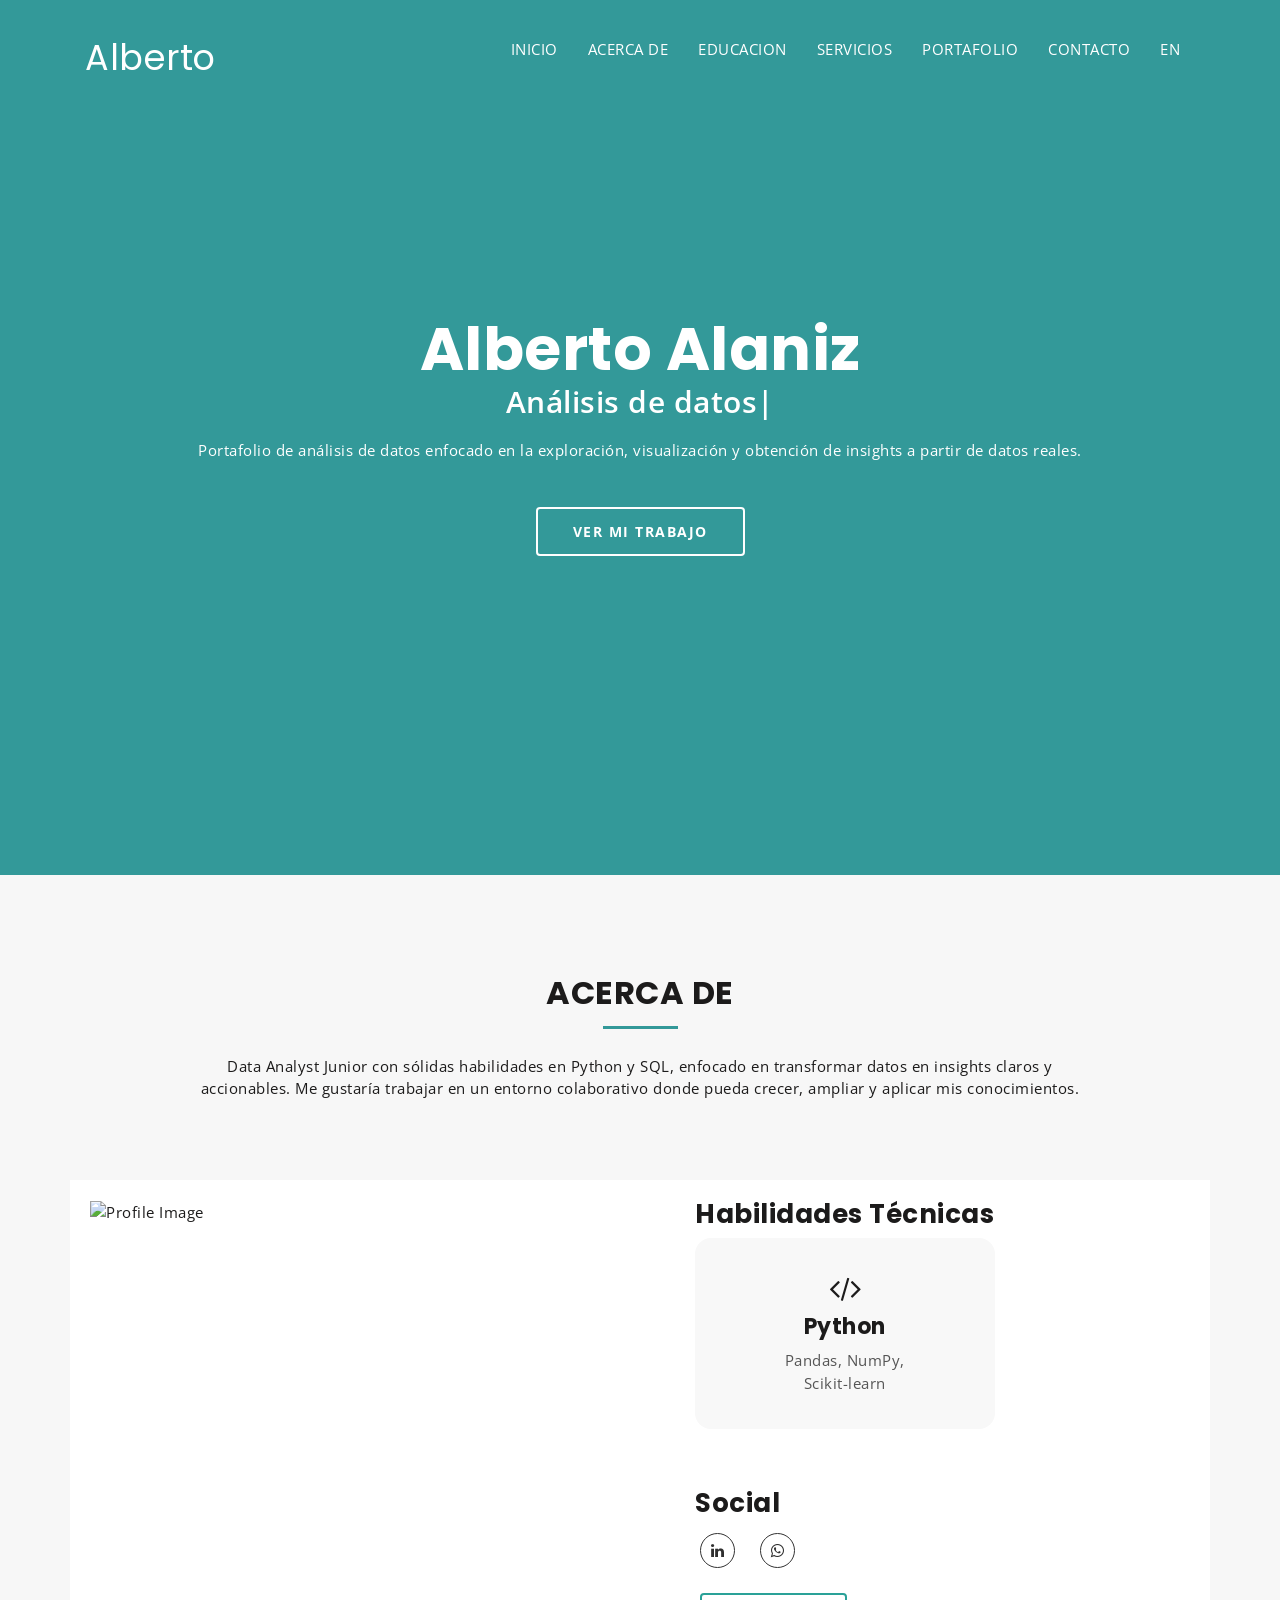
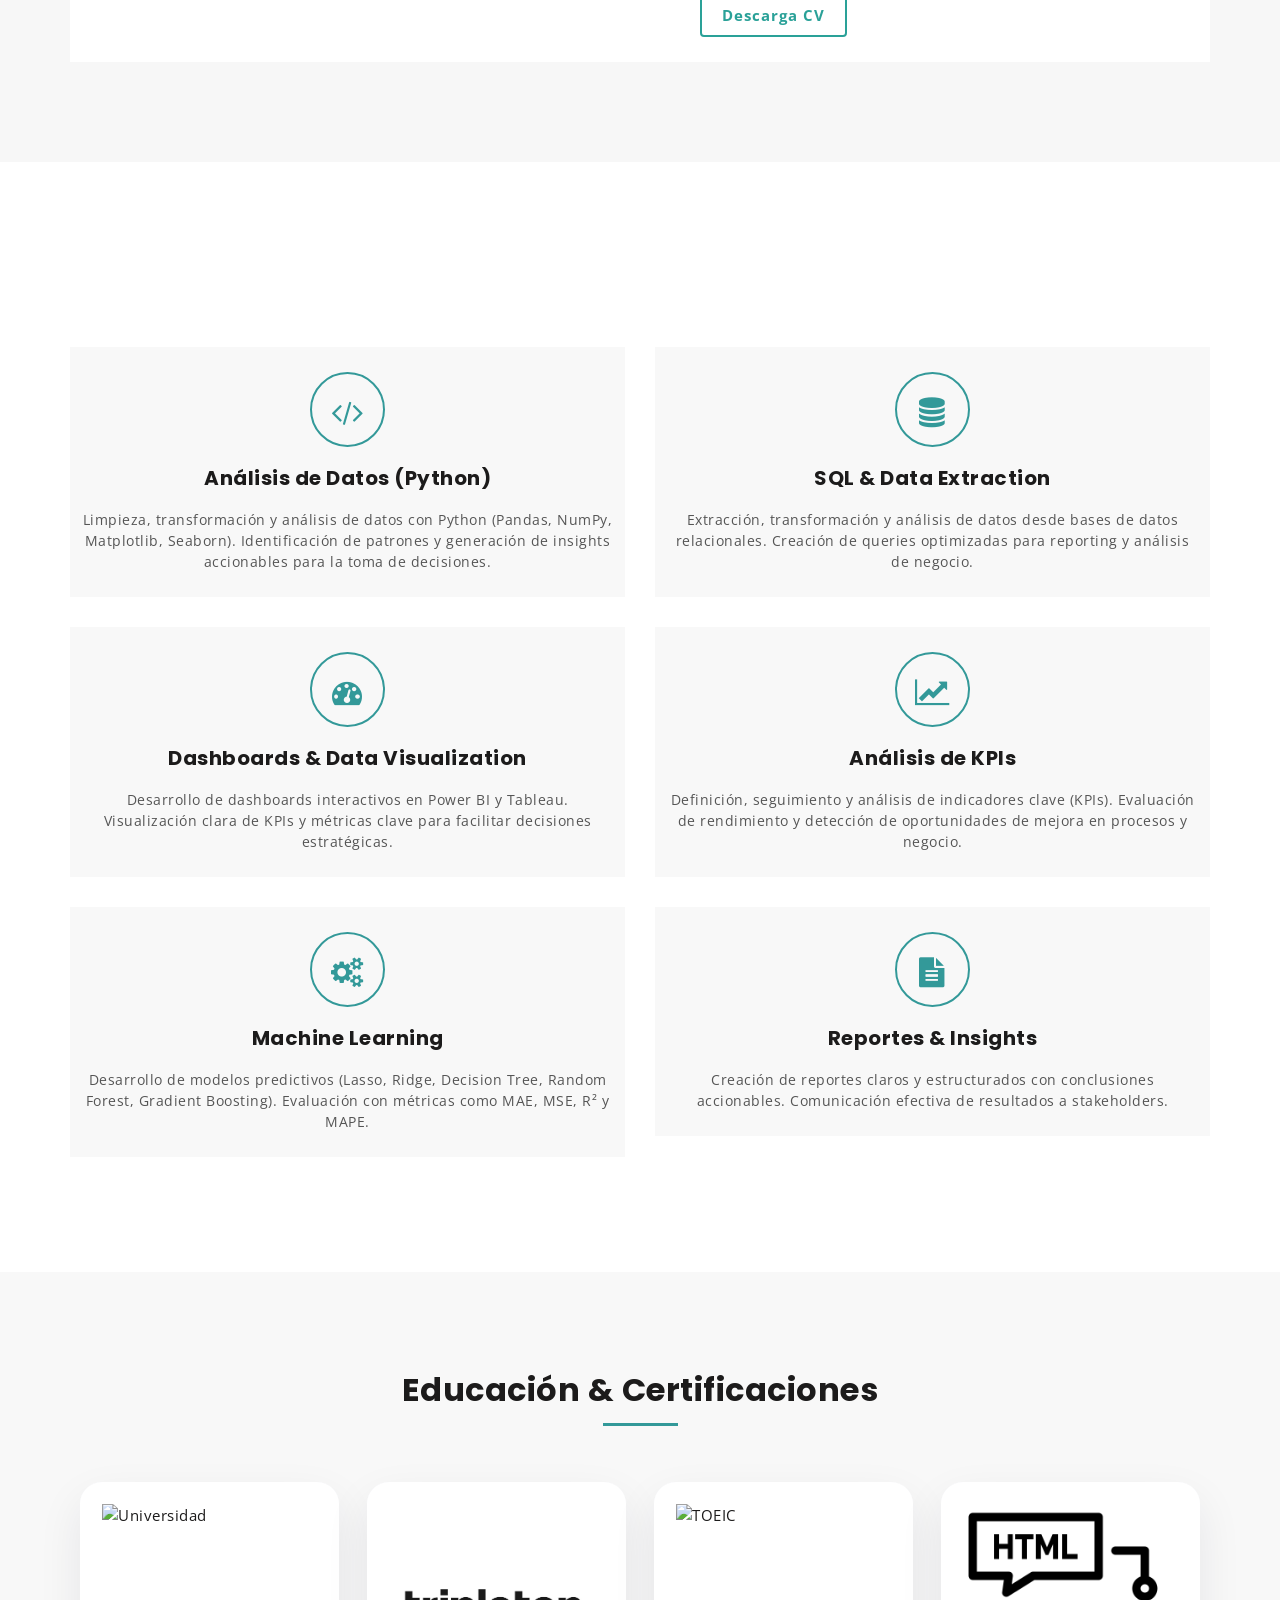
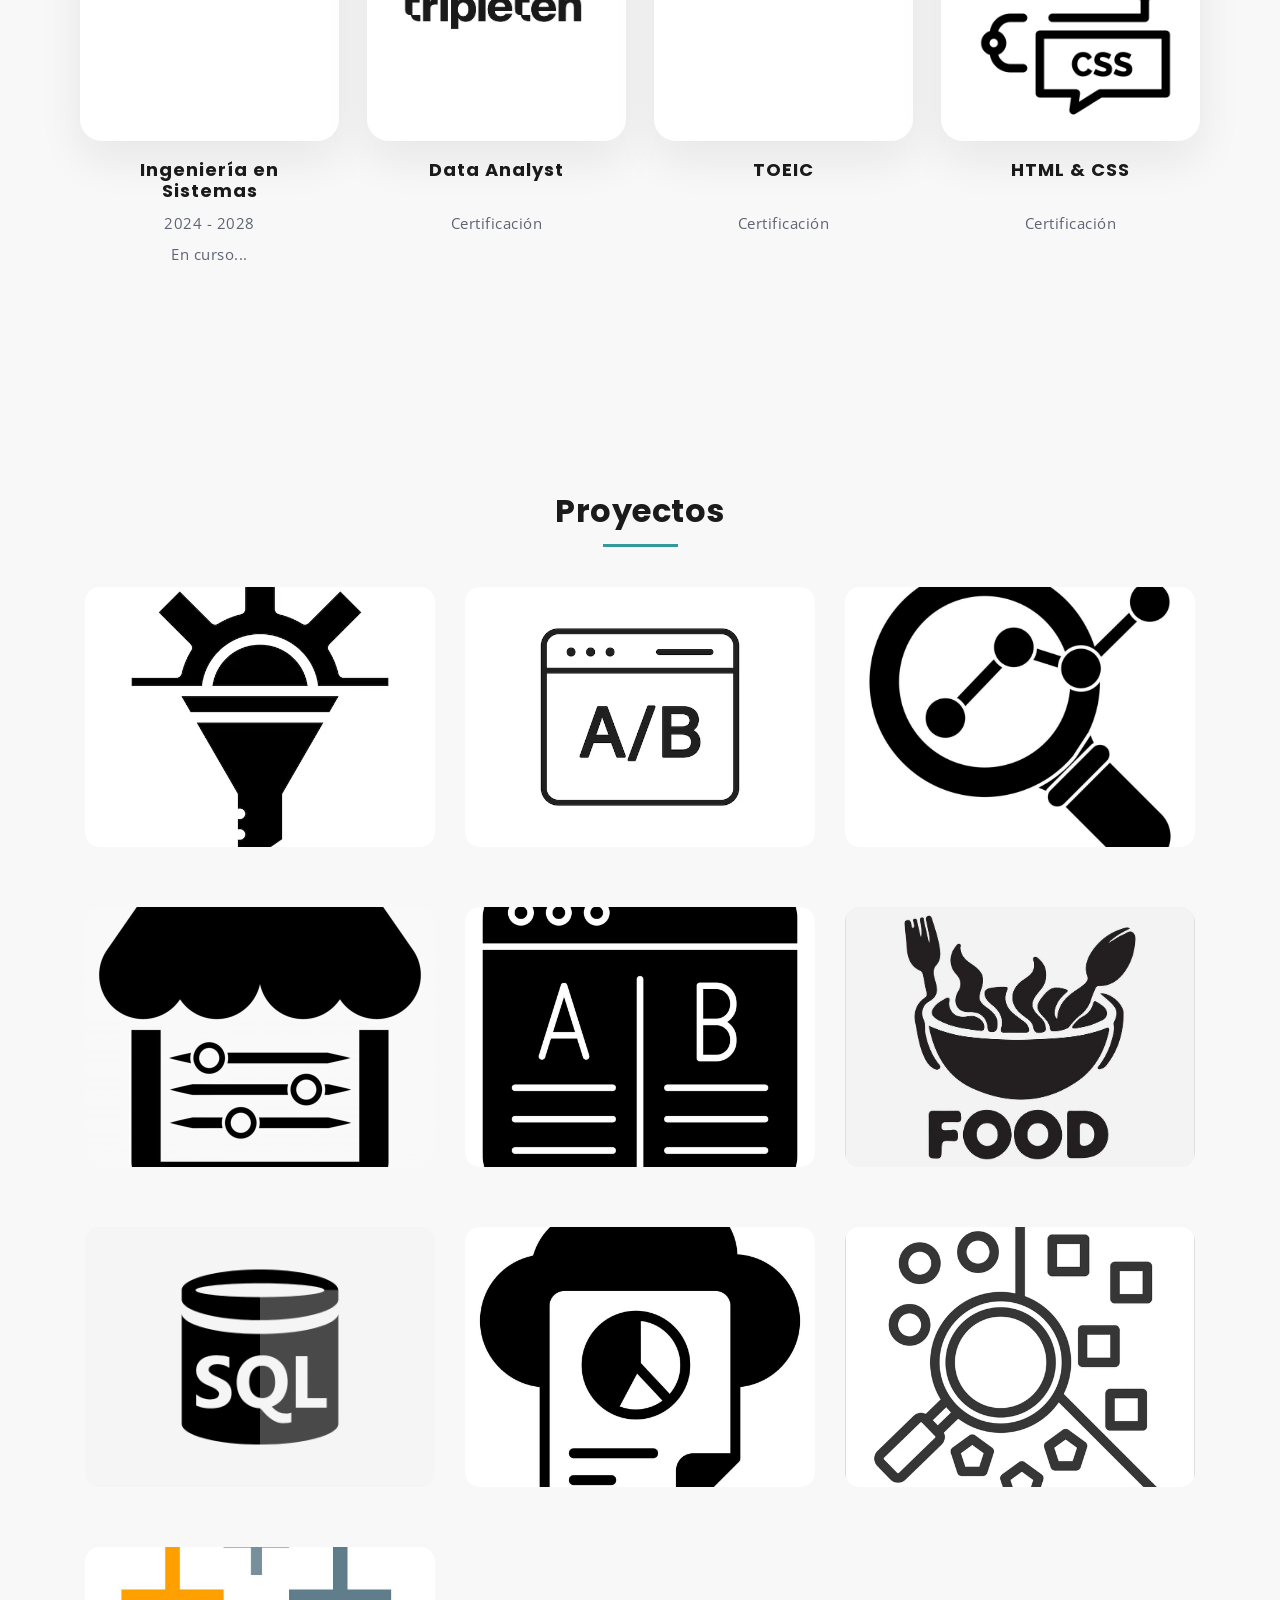
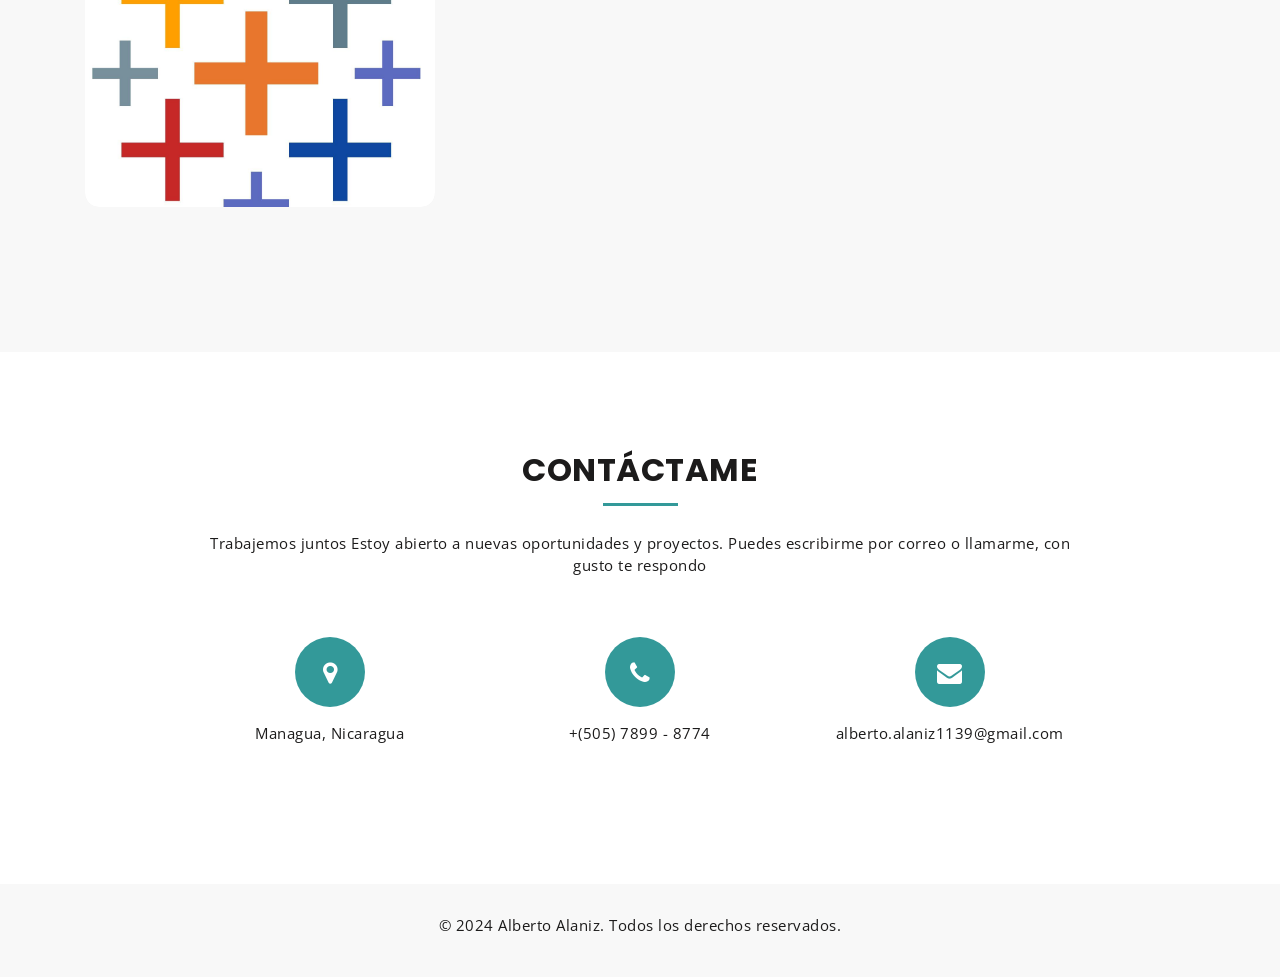
==== commit 2e9c16f9: "Updated CV files" ====
--- a/index.html
+++ b/index.html
@@ -41,6 +41,7 @@
       <script src="https://oss.maxcdn.com/respond/1.4.2/respond.min.js"></script>
     <![endif]-->
 </head>
+
 <body>
 
 	<!-- Start Header -->
@@ -199,7 +200,7 @@
 															</a>
 														</div>
 
-														<a href="https://drive.usercontent.google.com/download?id=1WIR0xg3_yDB7Z1KtFpok6C93cQNbHuu2&export=download&authuser=2&confirm=t&uuid=1b153f5d-c5f8-4c5b-a22e-7b19319d6635&at=AGN2oQ213FnnKUzTOgtsRU3vxJJa:1774976408899"
+														<a href="https://doc-14-20-docstext.googleusercontent.com/export/ibsqrf48hii95bmjoqpc4s96vc/1t9h8bb186uml2chuvvvam9heg/1776745885000/104201783596593300438/102368624837618557482/1LQak_-FFCTw4YIOL9MW49guGZTqice2mR8GUHU35vN8?format=pdf&id=1LQak_-FFCTw4YIOL9MW49guGZTqice2mR8GUHU35vN8&token=AOqKD6AtN6NxpliWAiQJk8VfxzzA:1776744201915&ouid=102368624837618557482&includes_info_params=true&cros_files=false&nded=false&tab=t.0&inspectorResult=%7B%22pc%22:2,%22lplc%22:38%7D&dat=[base64]"
 															target="_blank" rel="noopener noreferrer"
 															class="mu-resume-btn">Descarga CV</a>
 													</div>
@@ -1004,4 +1005,5 @@
 	</script>
 
 </body>
-</html>
+
+</html>
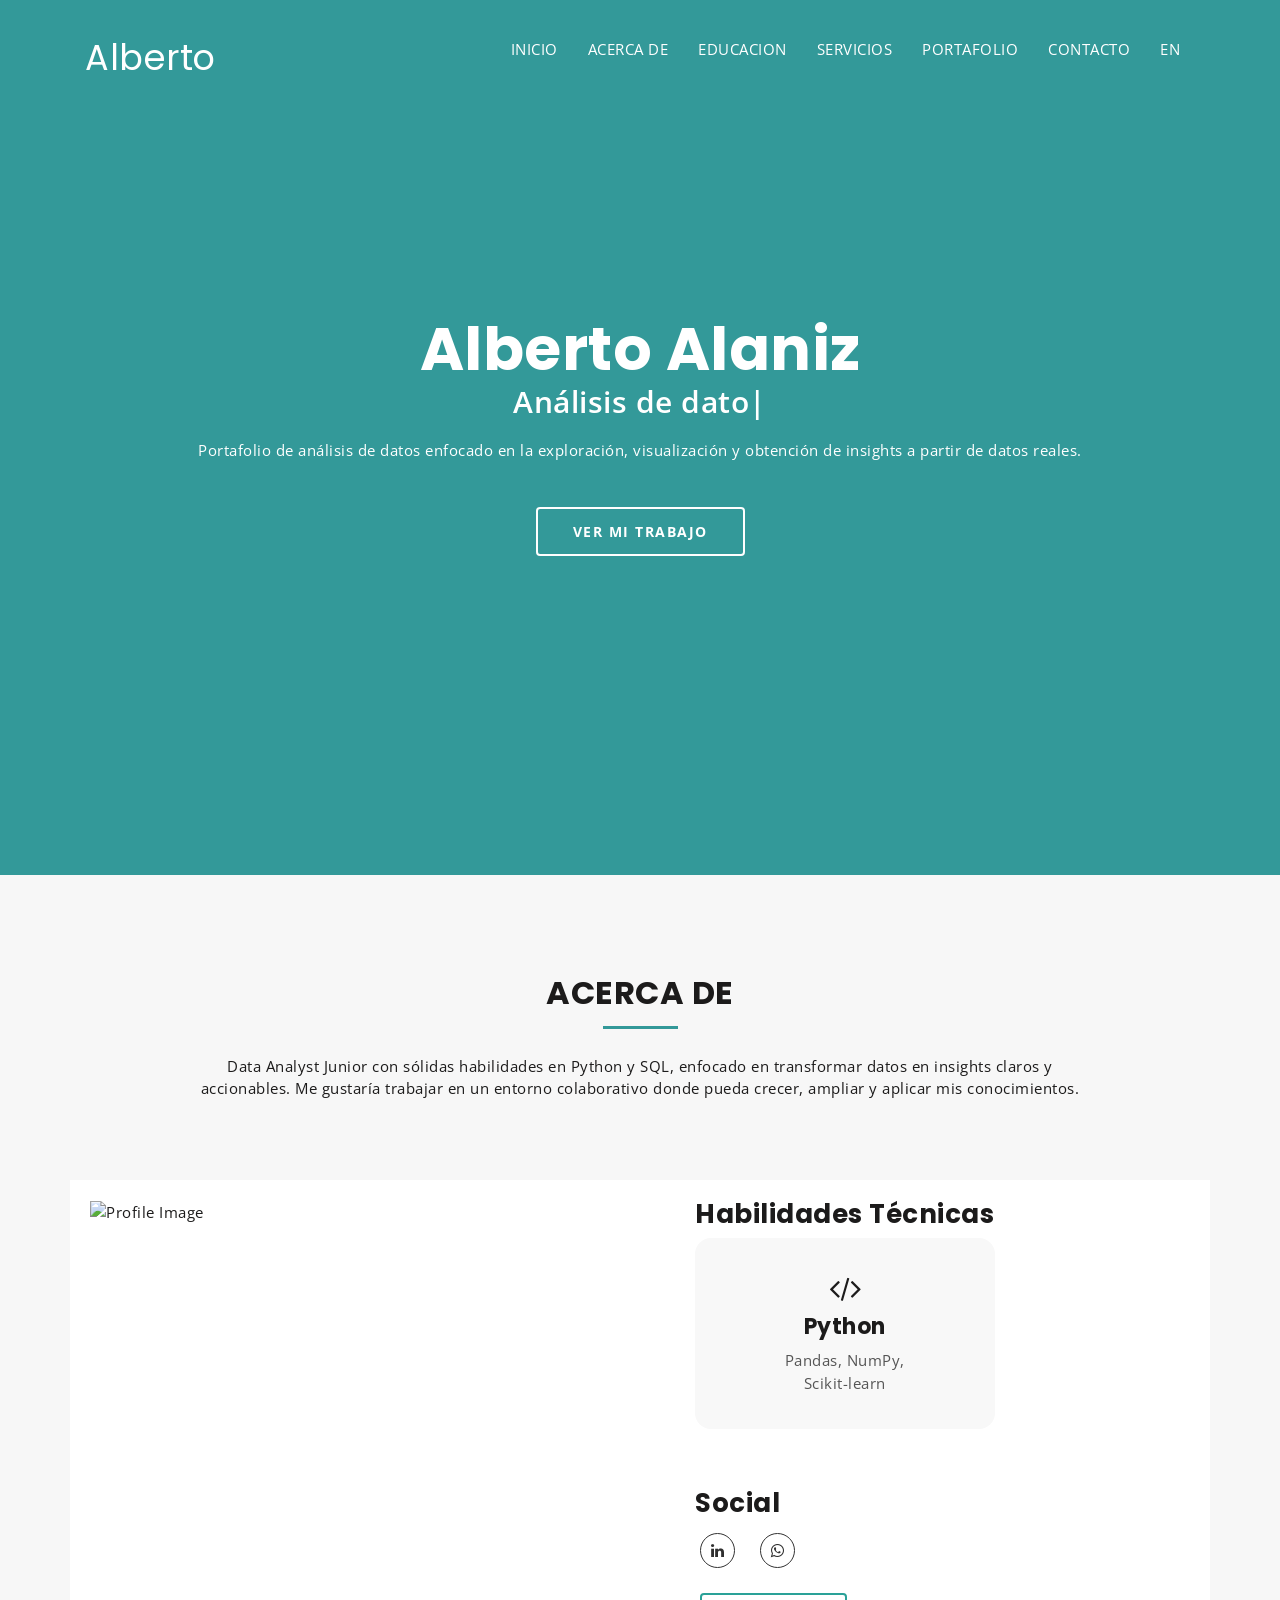
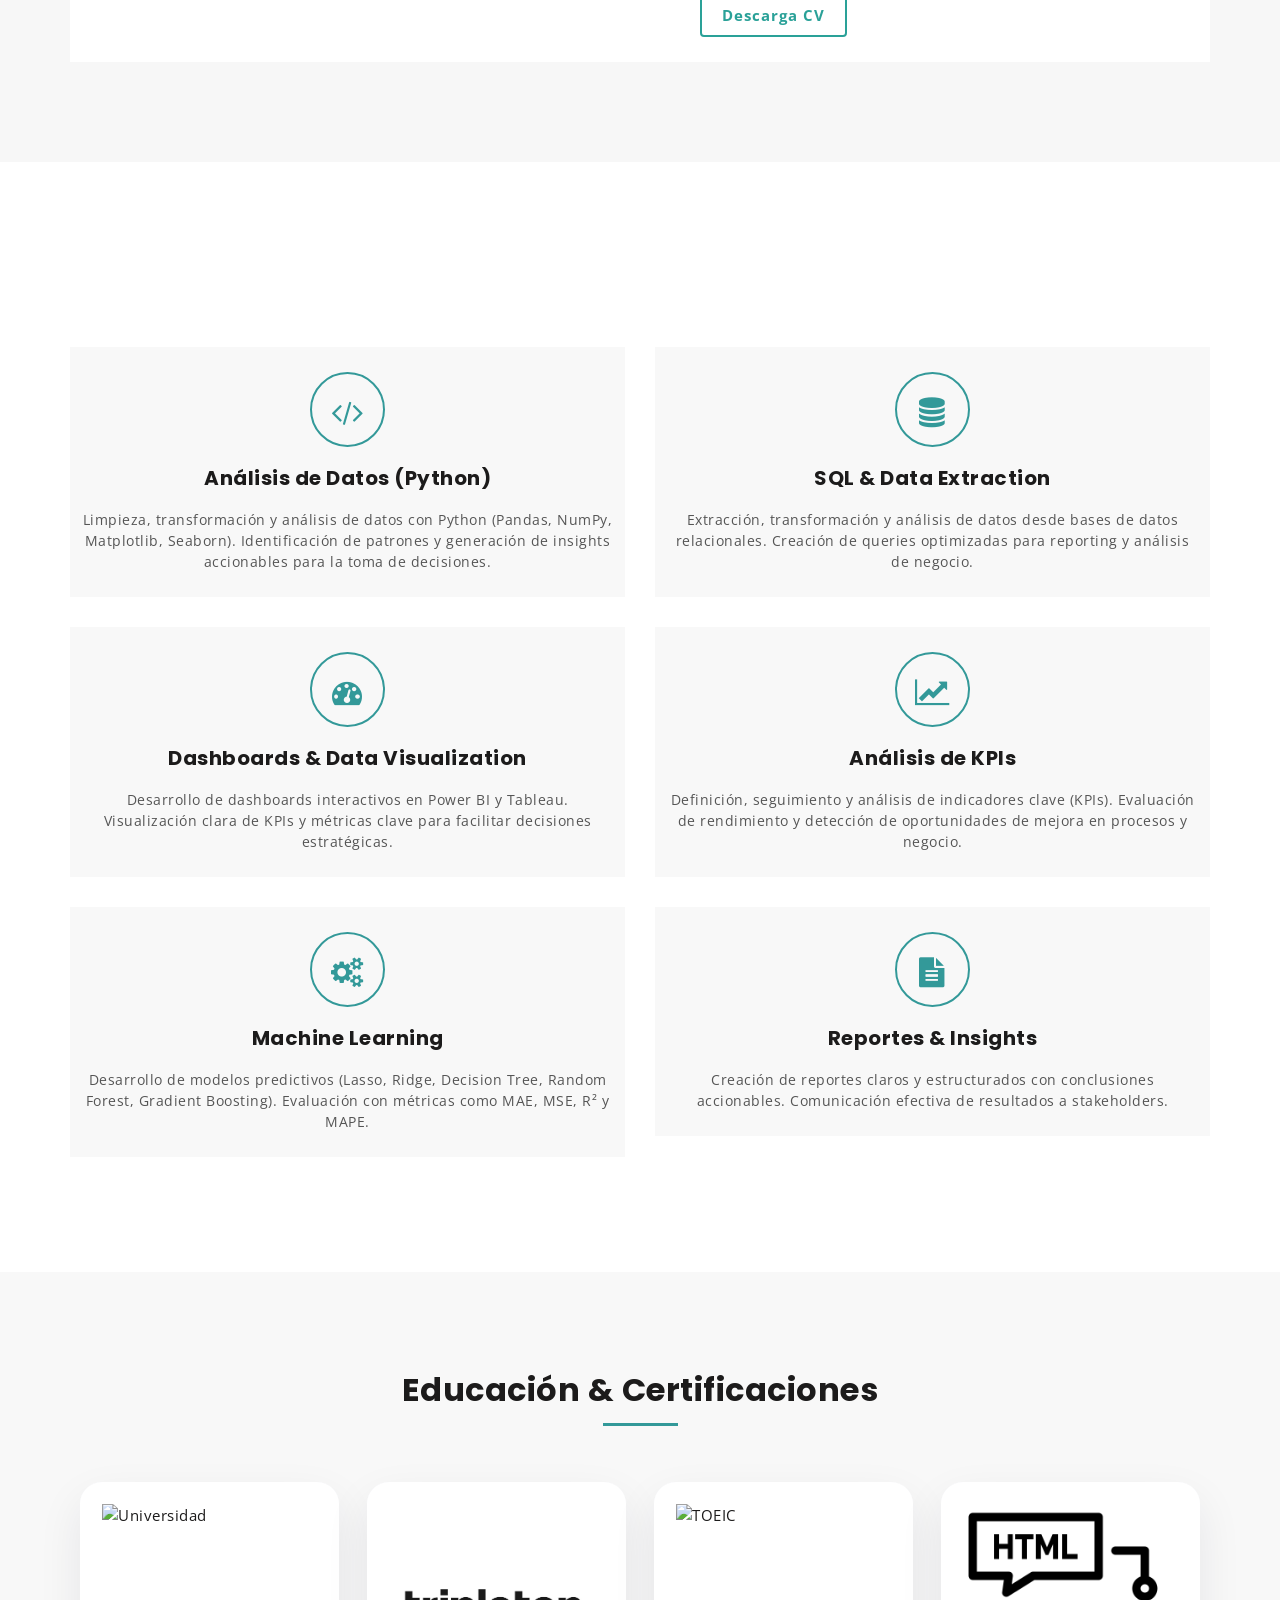
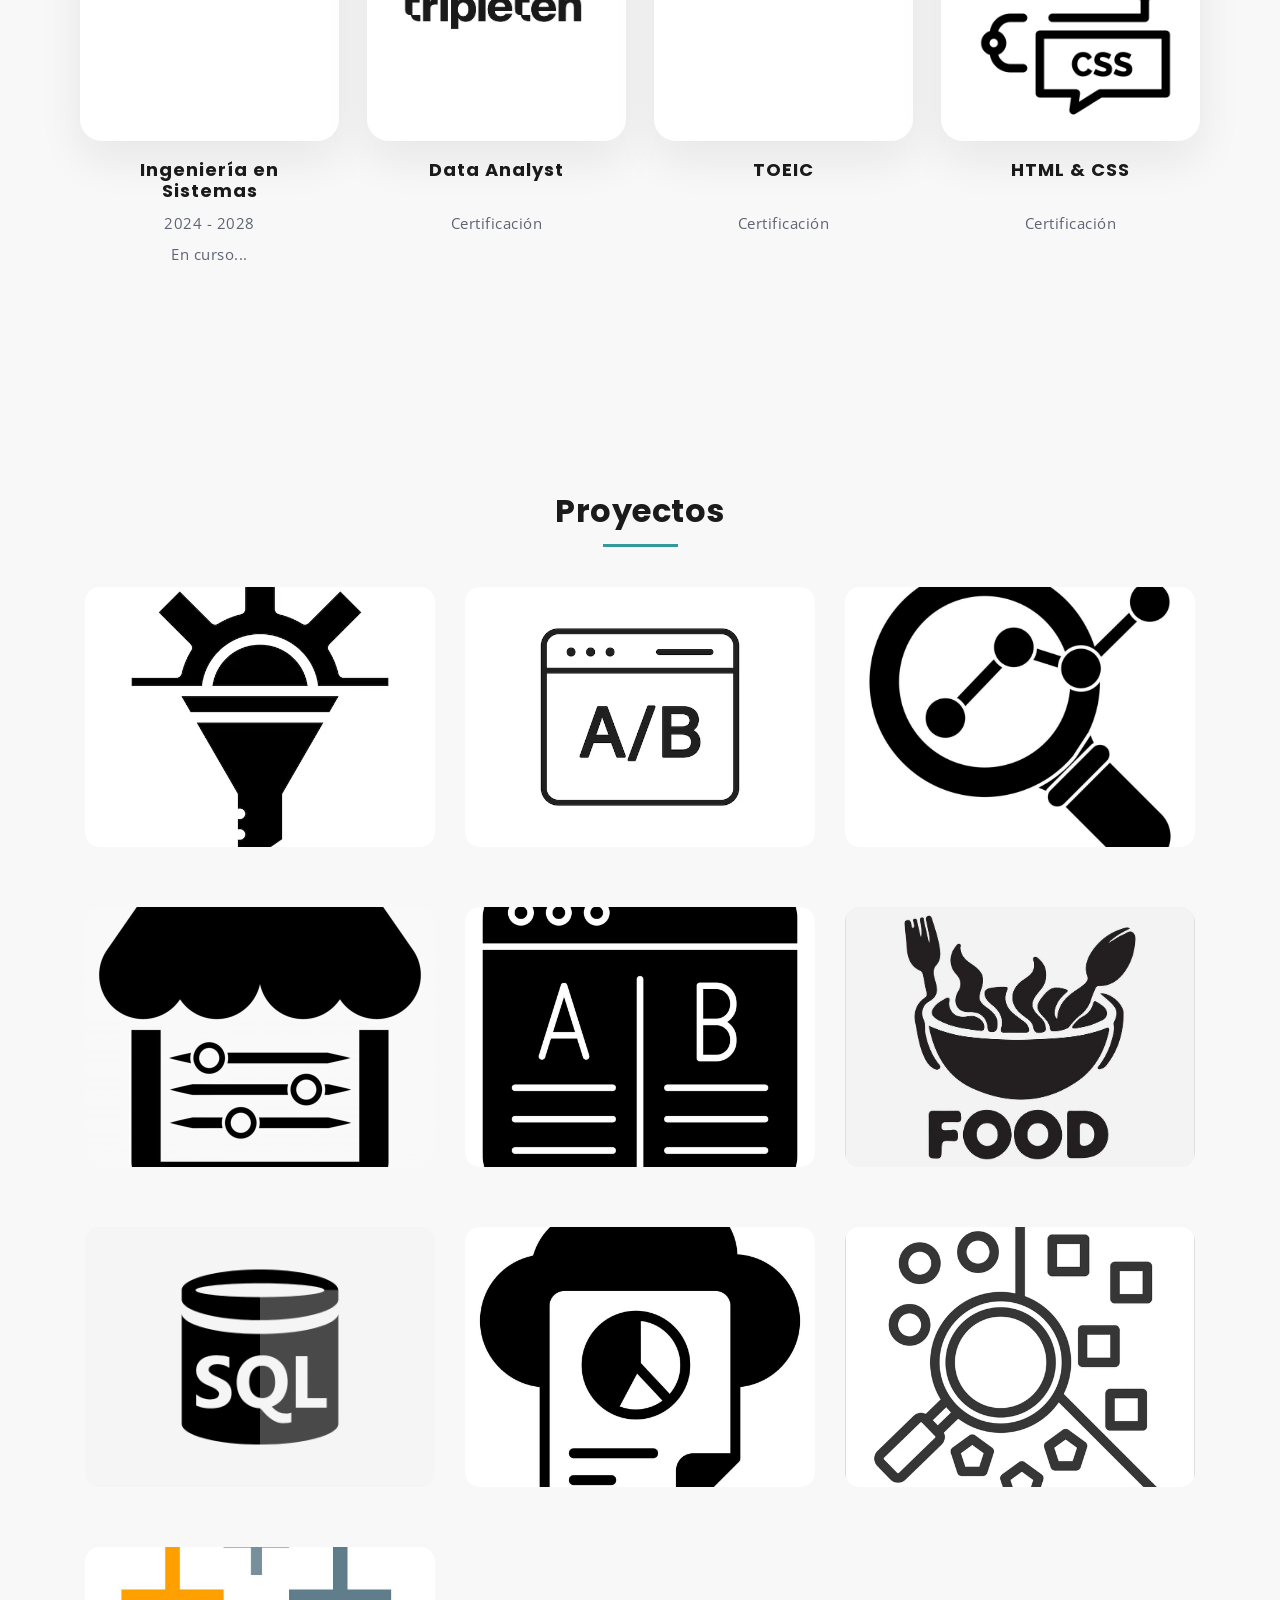
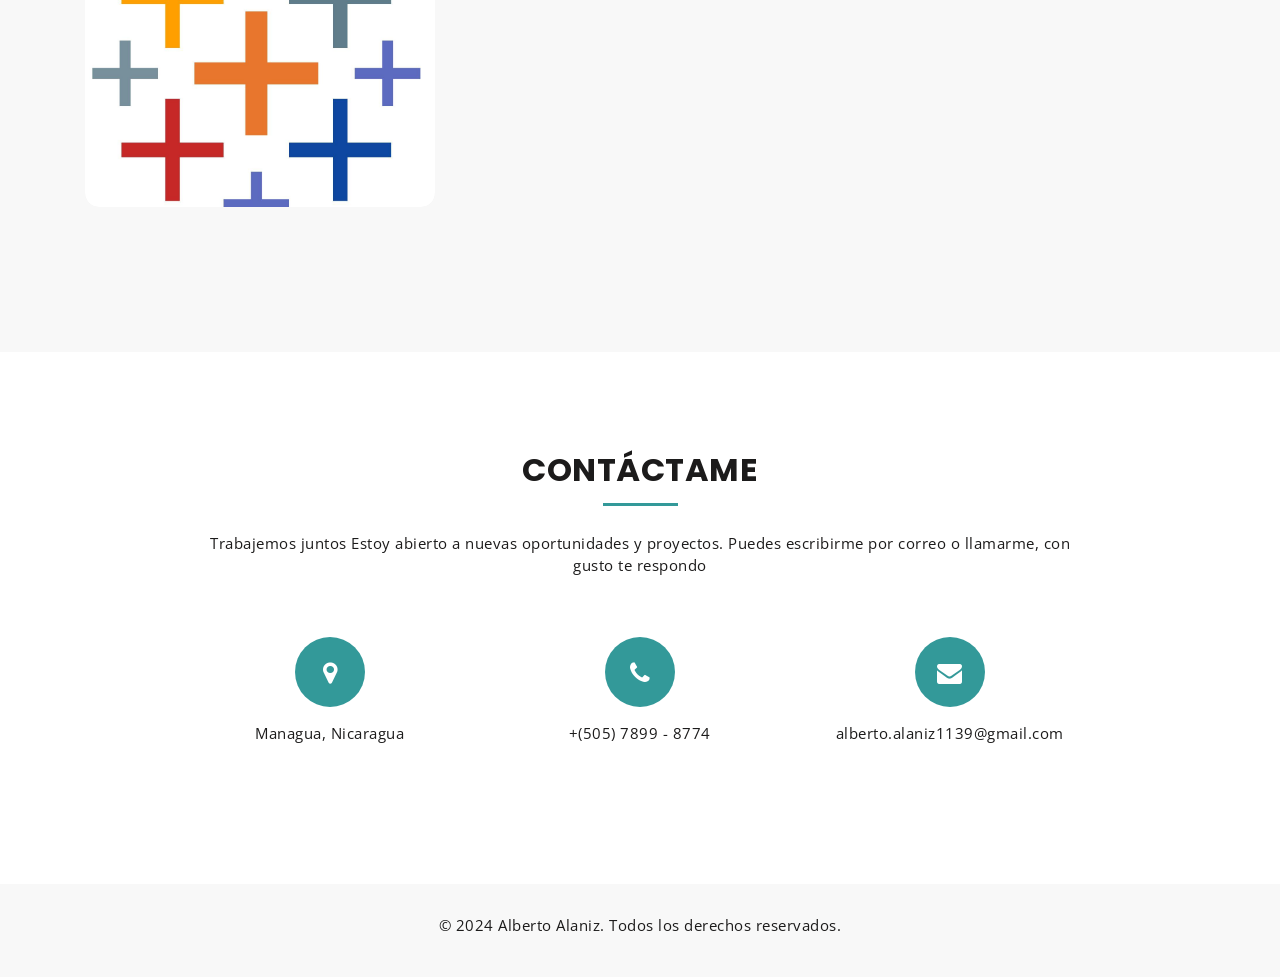
==== commit 4a806ade: "Updated CV files" ====
--- a/index.html
+++ b/index.html
@@ -200,7 +200,7 @@
 															</a>
 														</div>
 
-														<a href="https://doc-14-20-docstext.googleusercontent.com/export/ibsqrf48hii95bmjoqpc4s96vc/1t9h8bb186uml2chuvvvam9heg/1776745885000/104201783596593300438/102368624837618557482/1LQak_-FFCTw4YIOL9MW49guGZTqice2mR8GUHU35vN8?format=pdf&id=1LQak_-FFCTw4YIOL9MW49guGZTqice2mR8GUHU35vN8&token=AOqKD6AtN6NxpliWAiQJk8VfxzzA:1776744201915&ouid=102368624837618557482&includes_info_params=true&cros_files=false&nded=false&tab=t.0&inspectorResult=%7B%22pc%22:2,%22lplc%22:38%7D&dat=[base64]"
+														<a href="https://drive.usercontent.google.com/download?id=10dlmzH-e-T5PhuDlDbWTX_3R6_KfO218&export=download&authuser=1&confirm=t&uuid=d0414b29-71ba-4a94-95e9-248eac7bfe38&at=ALBwUgkt-MRPxWTstCg46BwPltTP:1776751447344"
 															target="_blank" rel="noopener noreferrer"
 															class="mu-resume-btn">Descarga CV</a>
 													</div>
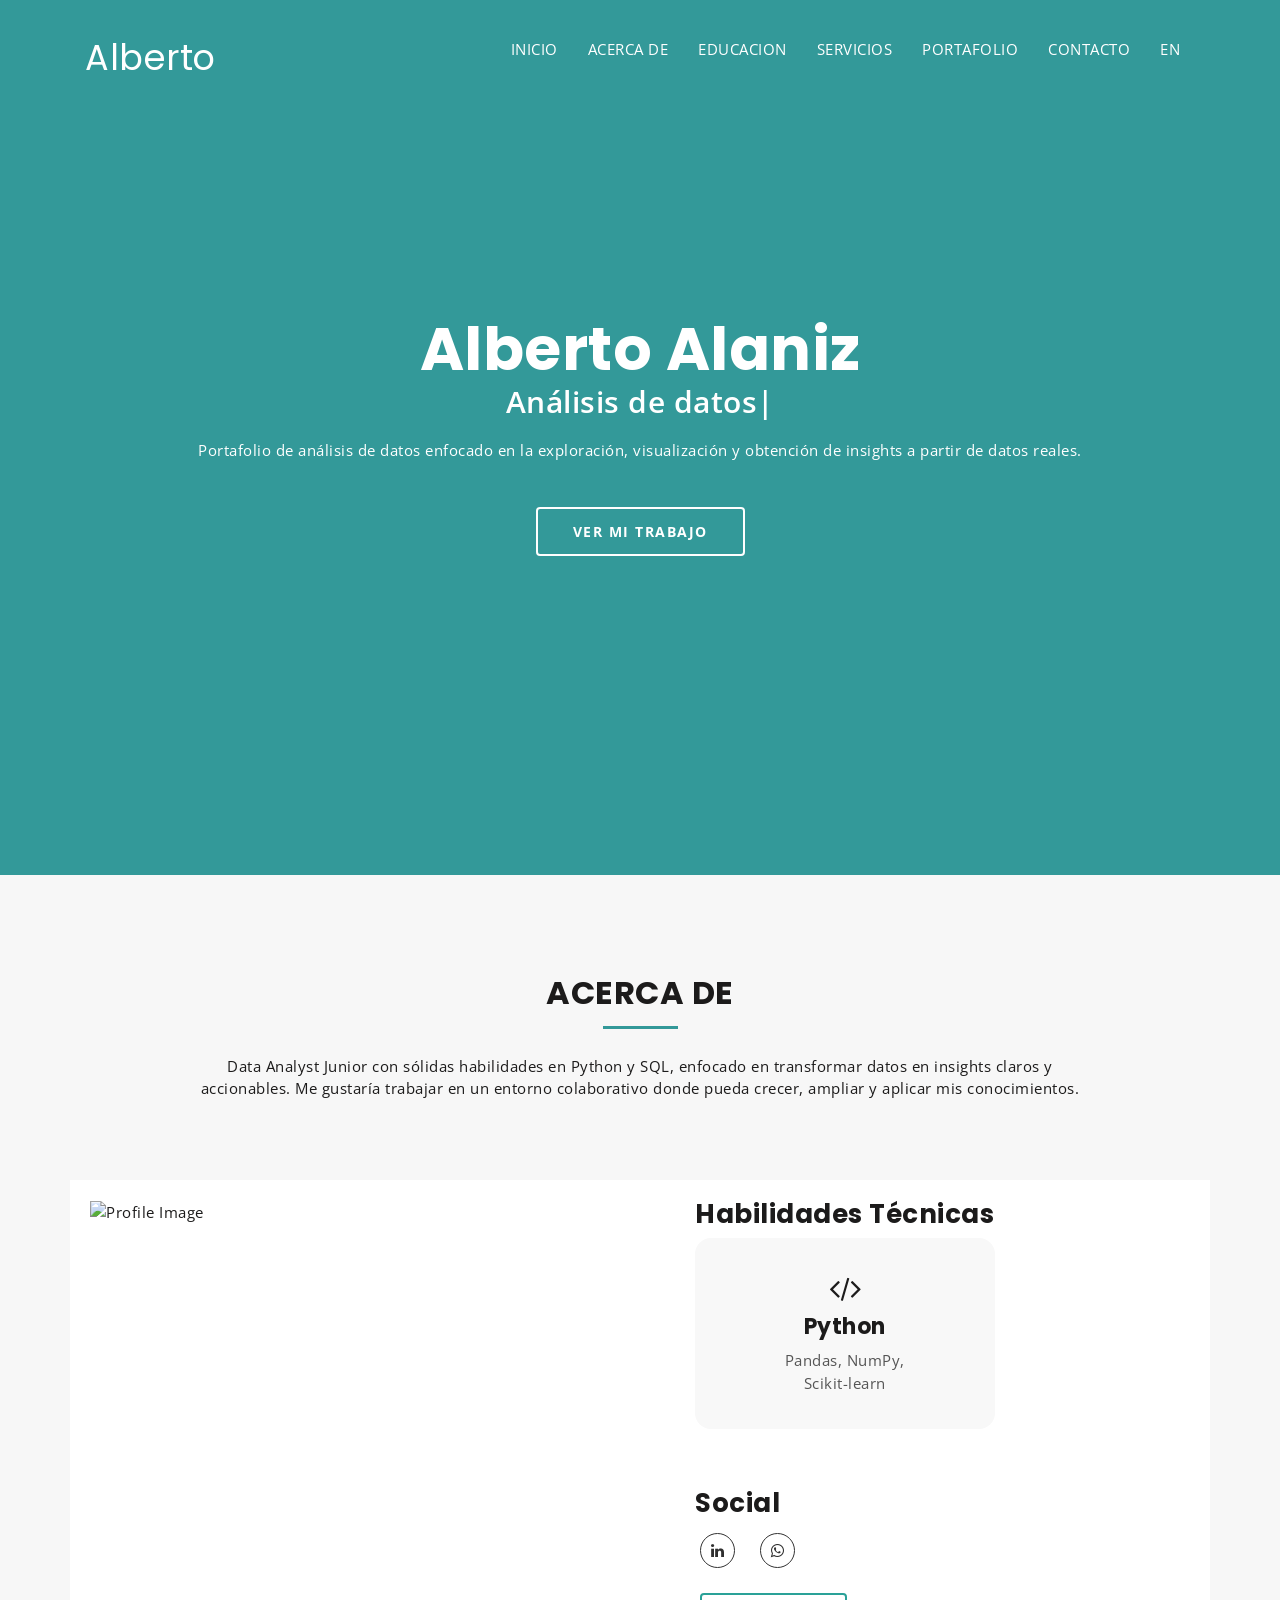
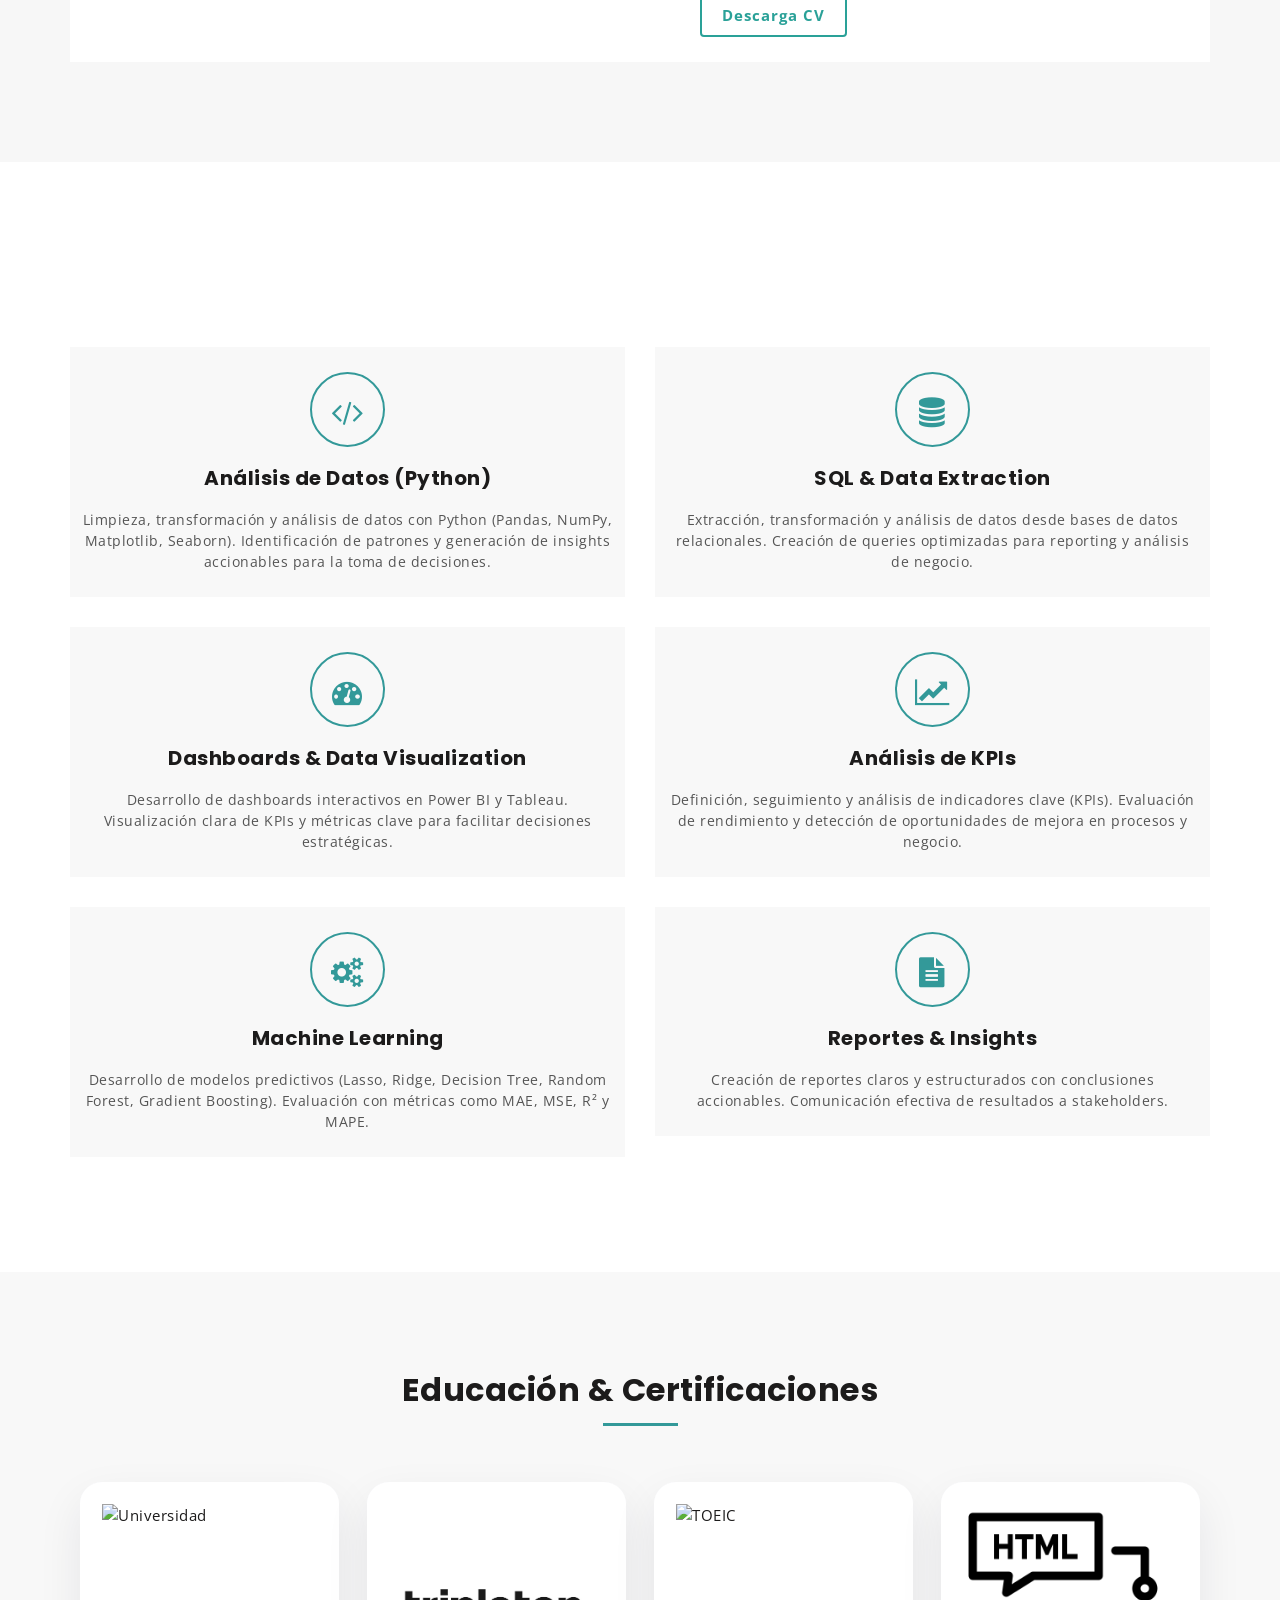
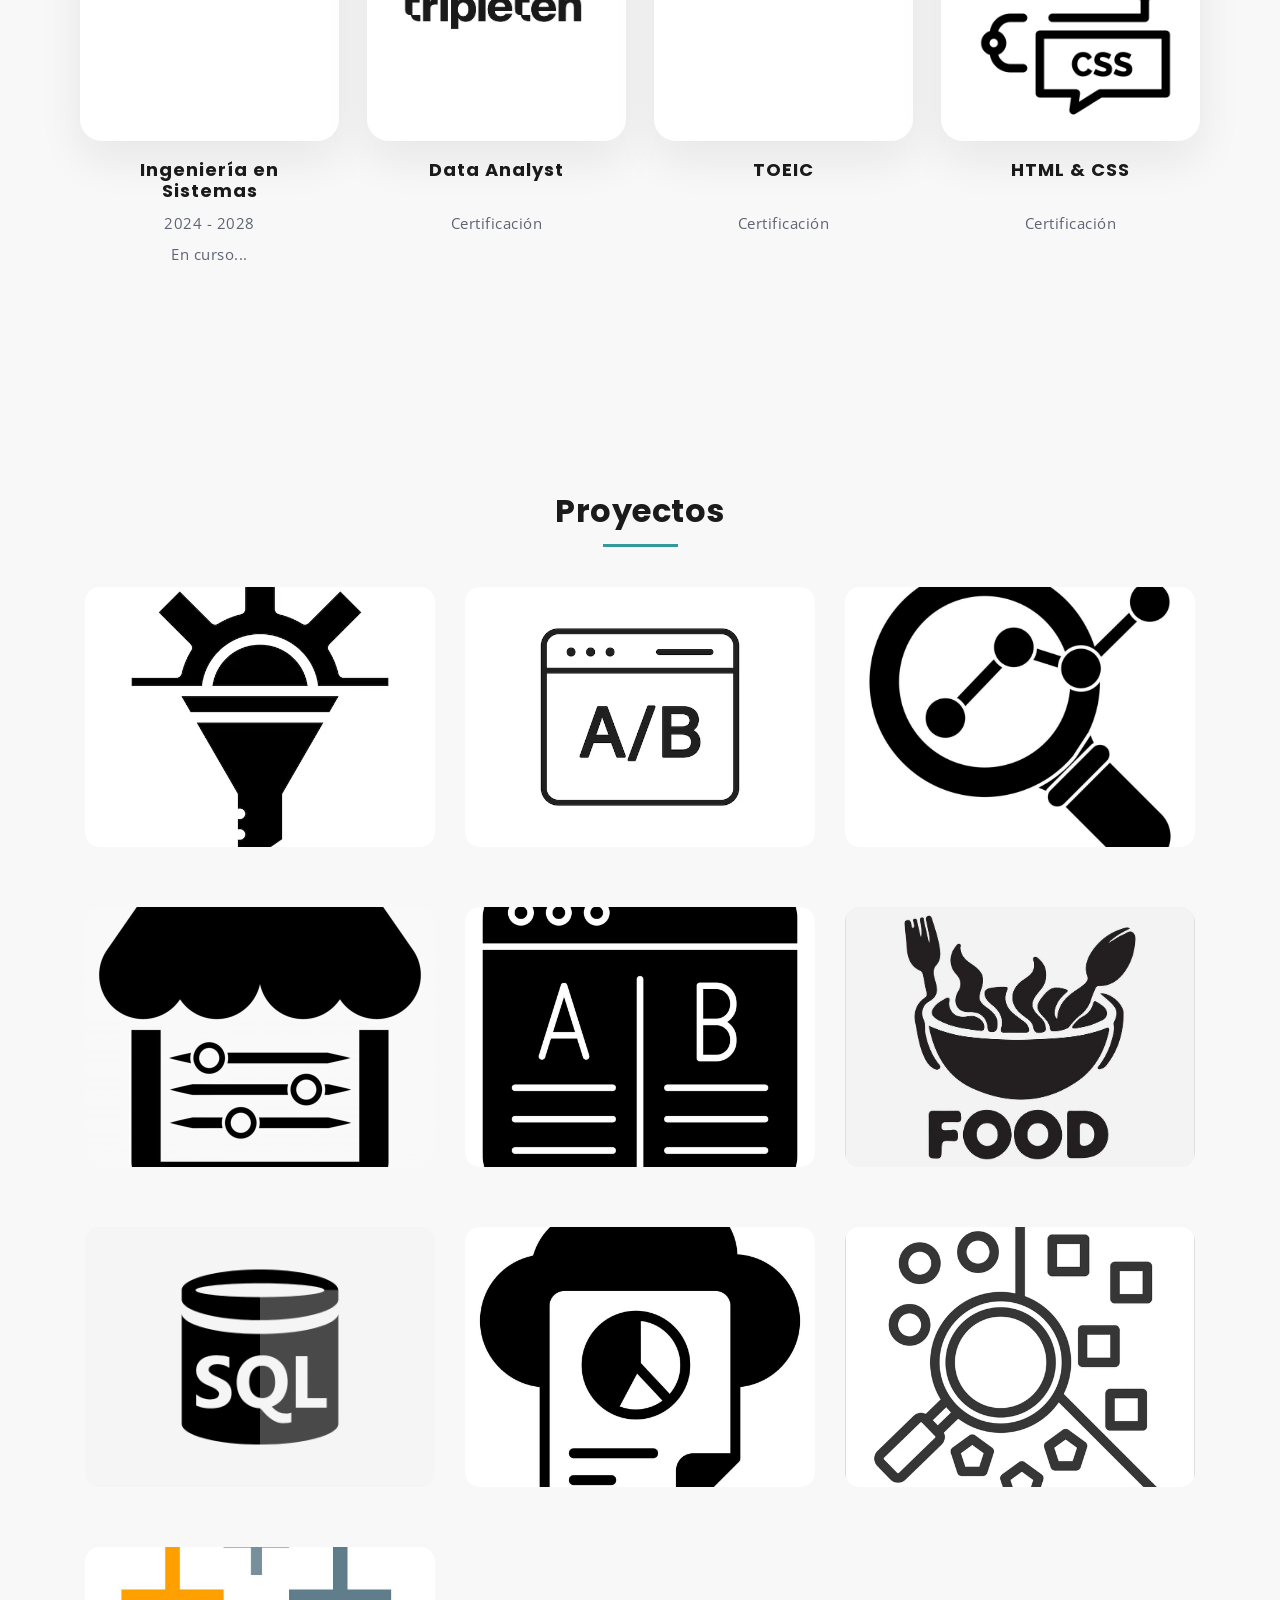
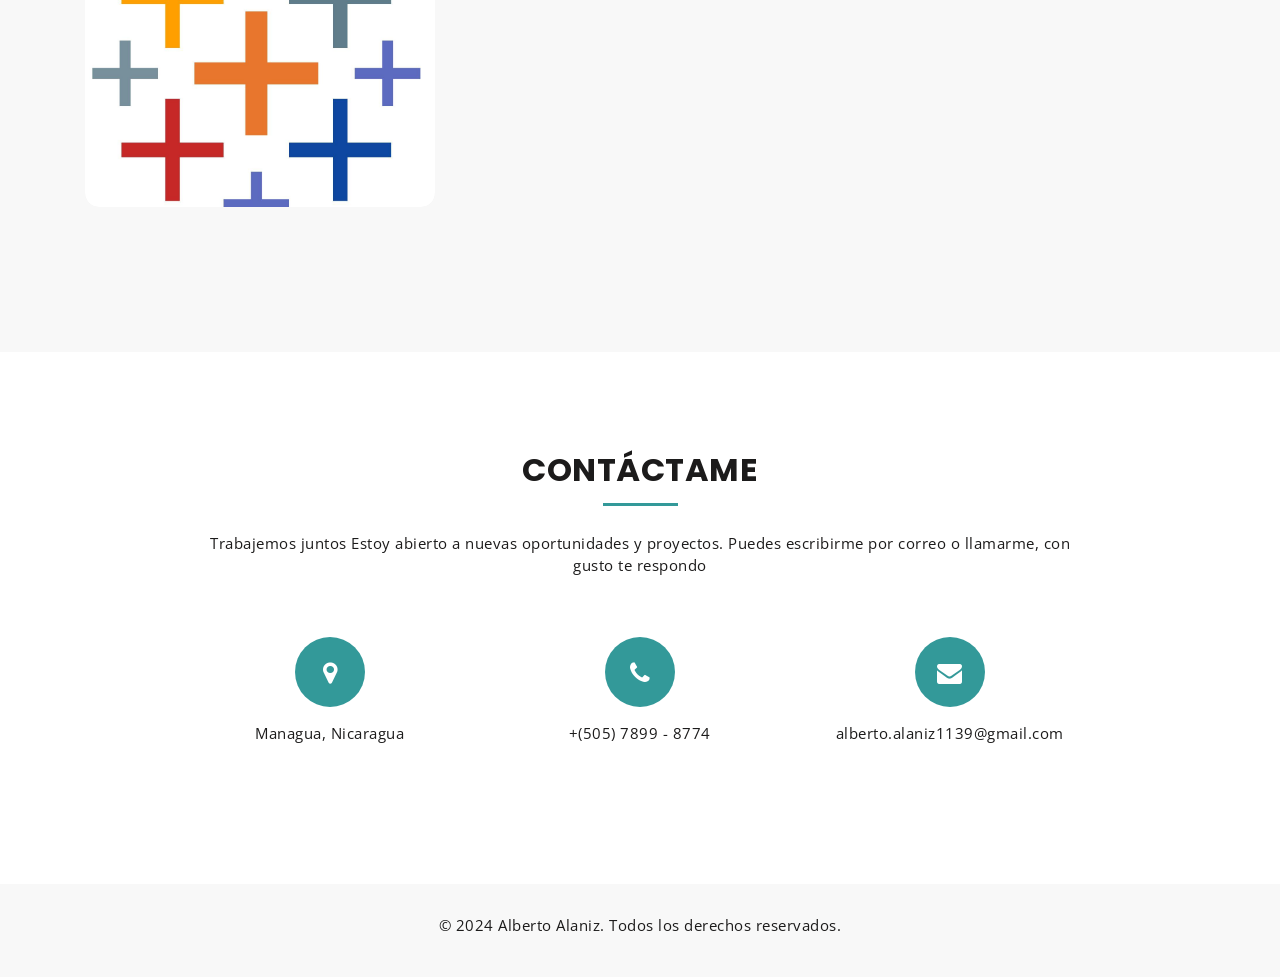
==== commit 44b9fa6a: "Updated CV files" ====
--- a/index.html
+++ b/index.html
@@ -200,7 +200,7 @@
 															</a>
 														</div>
 
-														<a href="https://drive.usercontent.google.com/download?id=10dlmzH-e-T5PhuDlDbWTX_3R6_KfO218&export=download&authuser=1&confirm=t&uuid=d0414b29-71ba-4a94-95e9-248eac7bfe38&at=ALBwUgkt-MRPxWTstCg46BwPltTP:1776751447344"
+														<a href="https://doc-0c-68-docstext.googleusercontent.com/export/ibsqrf48hii95bmjoqpc4s96vc/8g9gpe9kn0e0fo10gk0l12pl58/1776752755000/102368624837618557482/102368624837618557482/1sD3EGr1qI6STXDGJpcxS1J3rbmFCwm4_EwL1jW6uCRQ?format=pdf&id=1sD3EGr1qI6STXDGJpcxS1J3rbmFCwm4_EwL1jW6uCRQ&token=AOqKD6BXwIpJIQNk41KInUe0rboI:1776751732513&ouid=102368624837618557482&includes_info_params=true&usp=drive_web&cros_files=false&nded=false&tab=t.0&inspectorResult=%7B%22pc%22:3,%22lplc%22:5%7D&dat=[base64]"
 															target="_blank" rel="noopener noreferrer"
 															class="mu-resume-btn">Descarga CV</a>
 													</div>
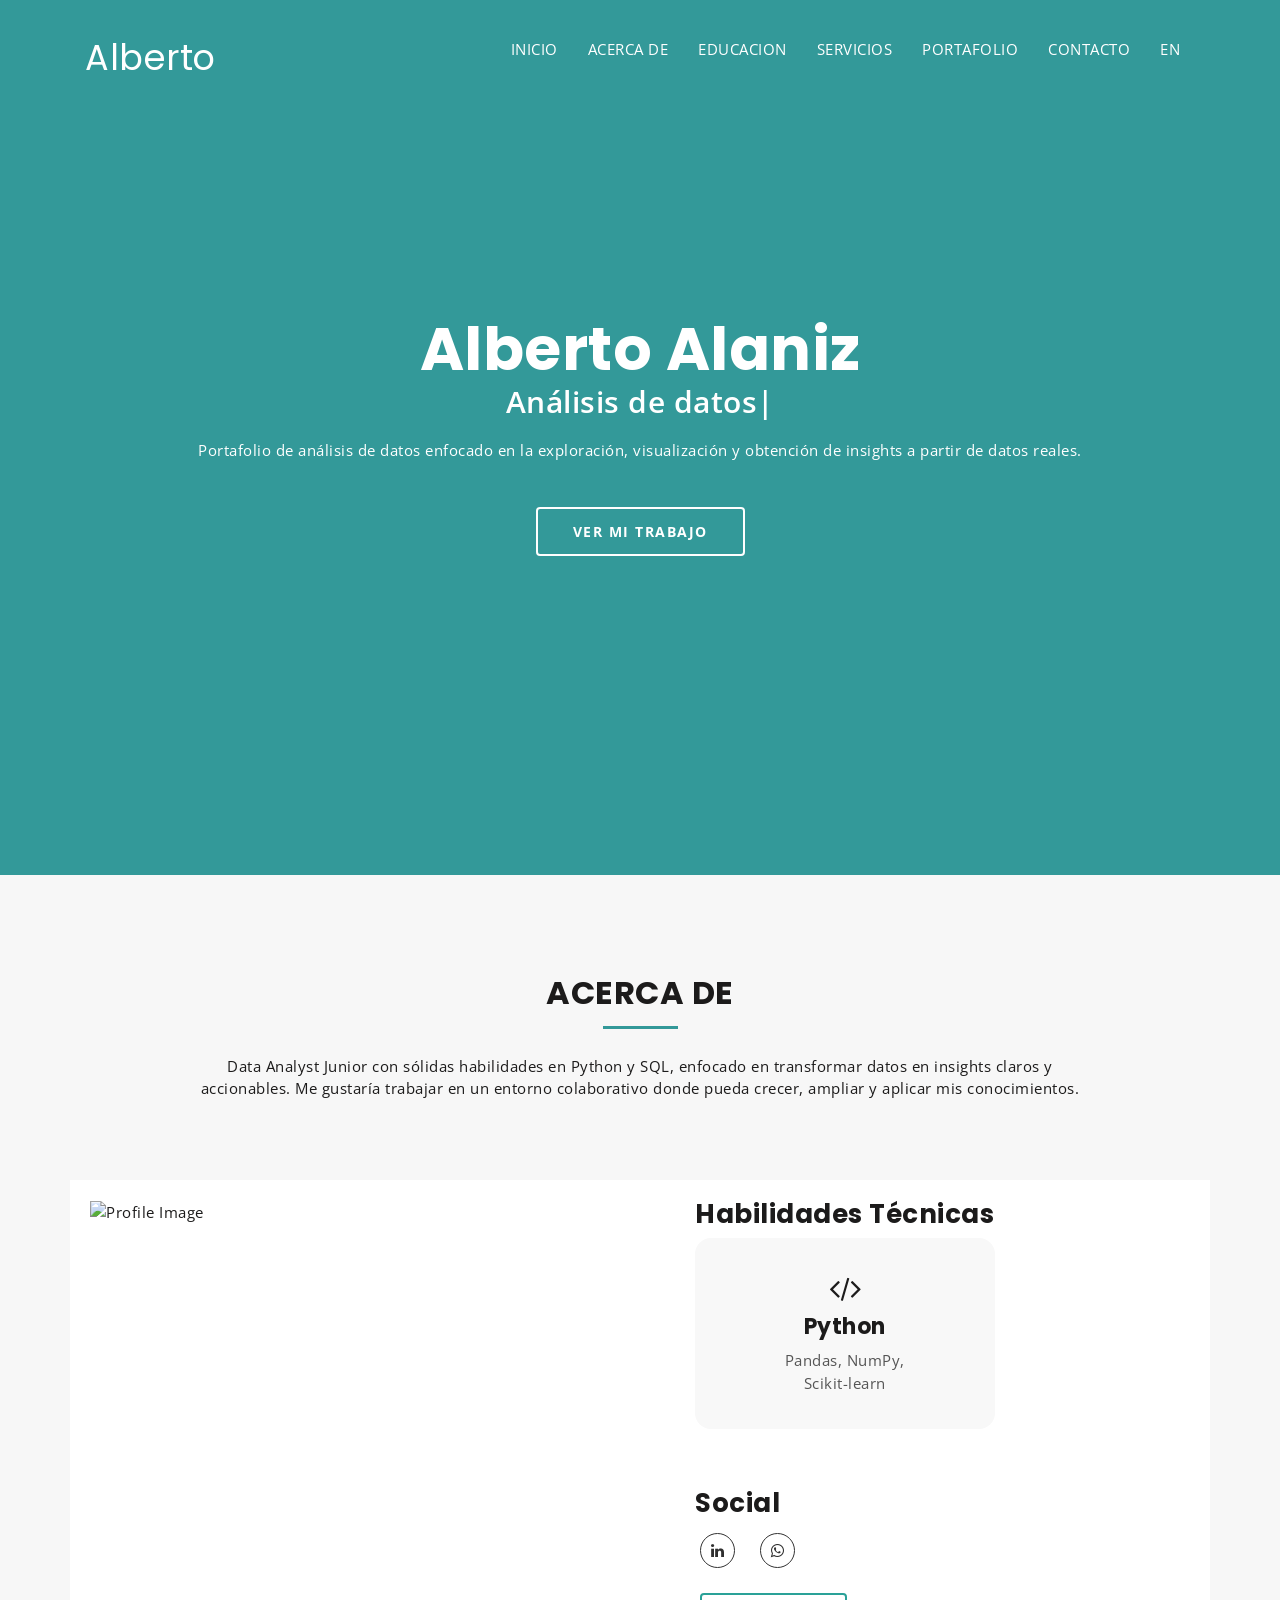
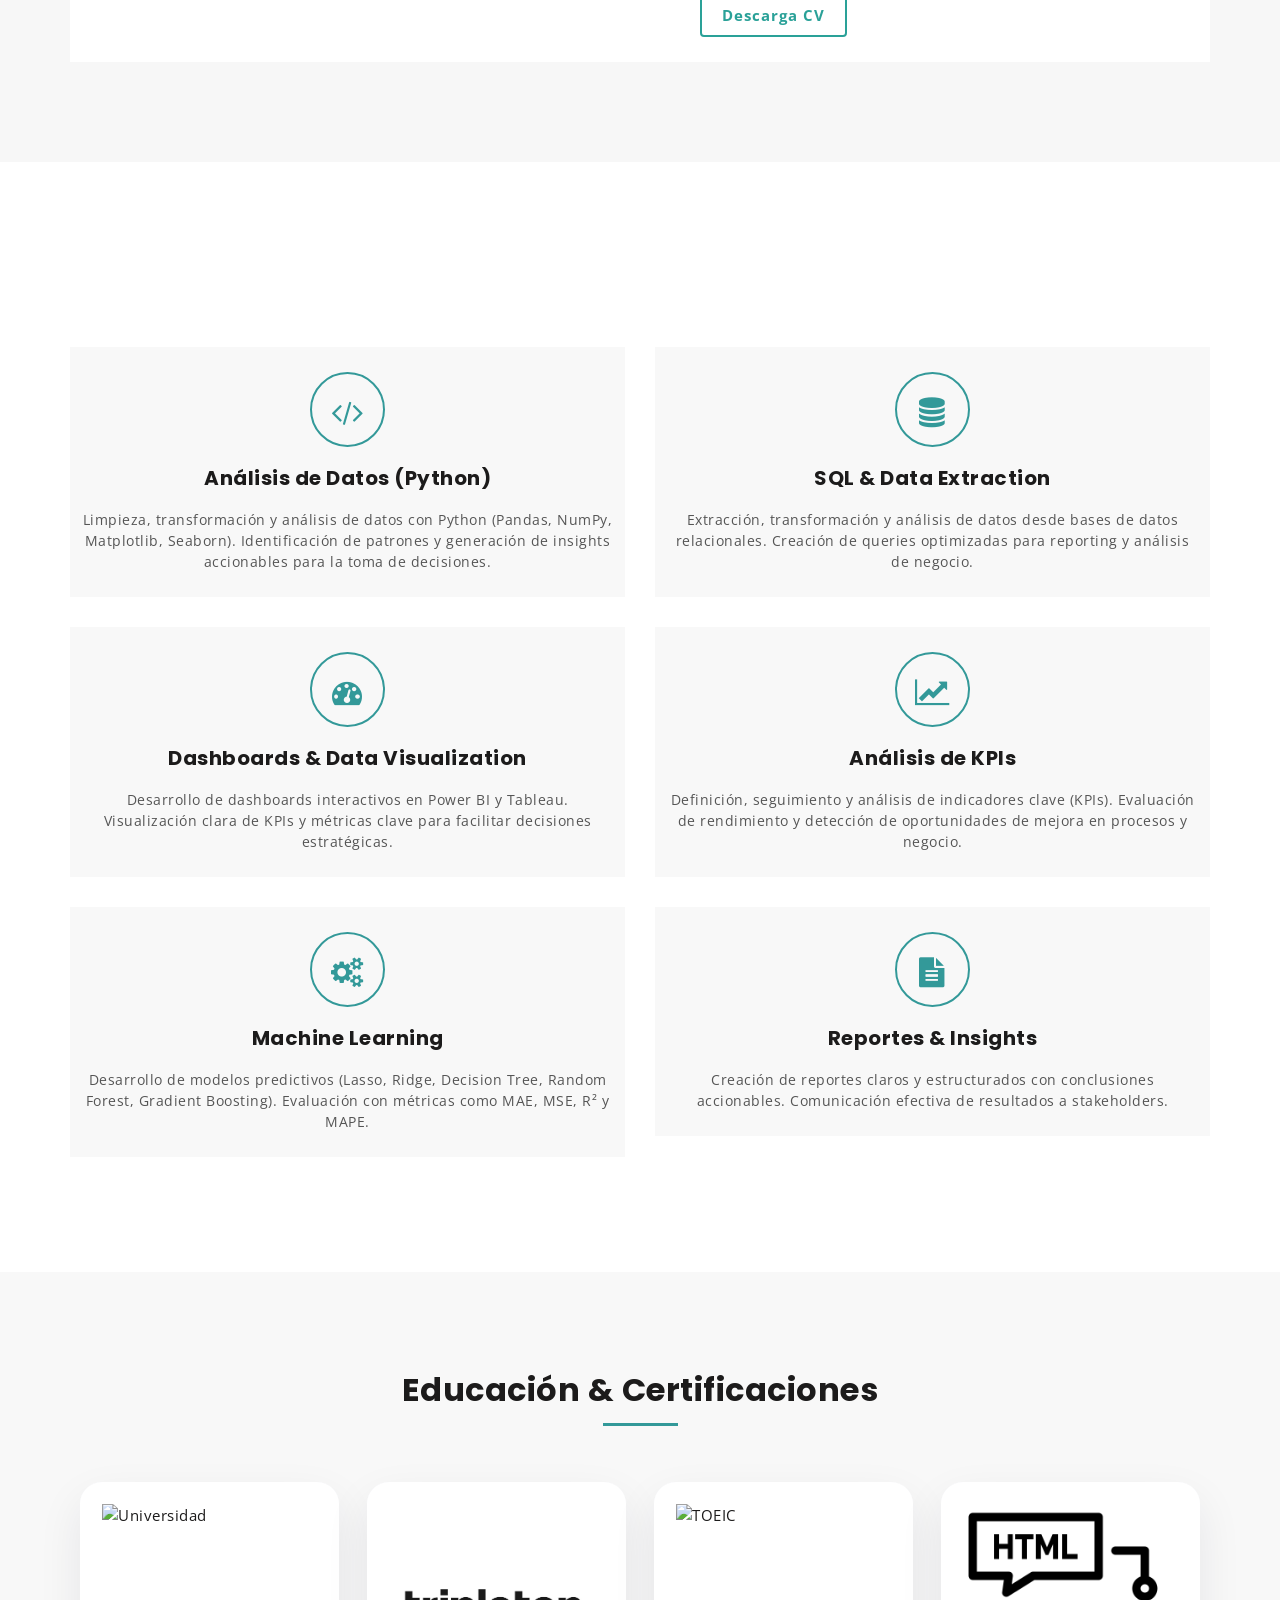
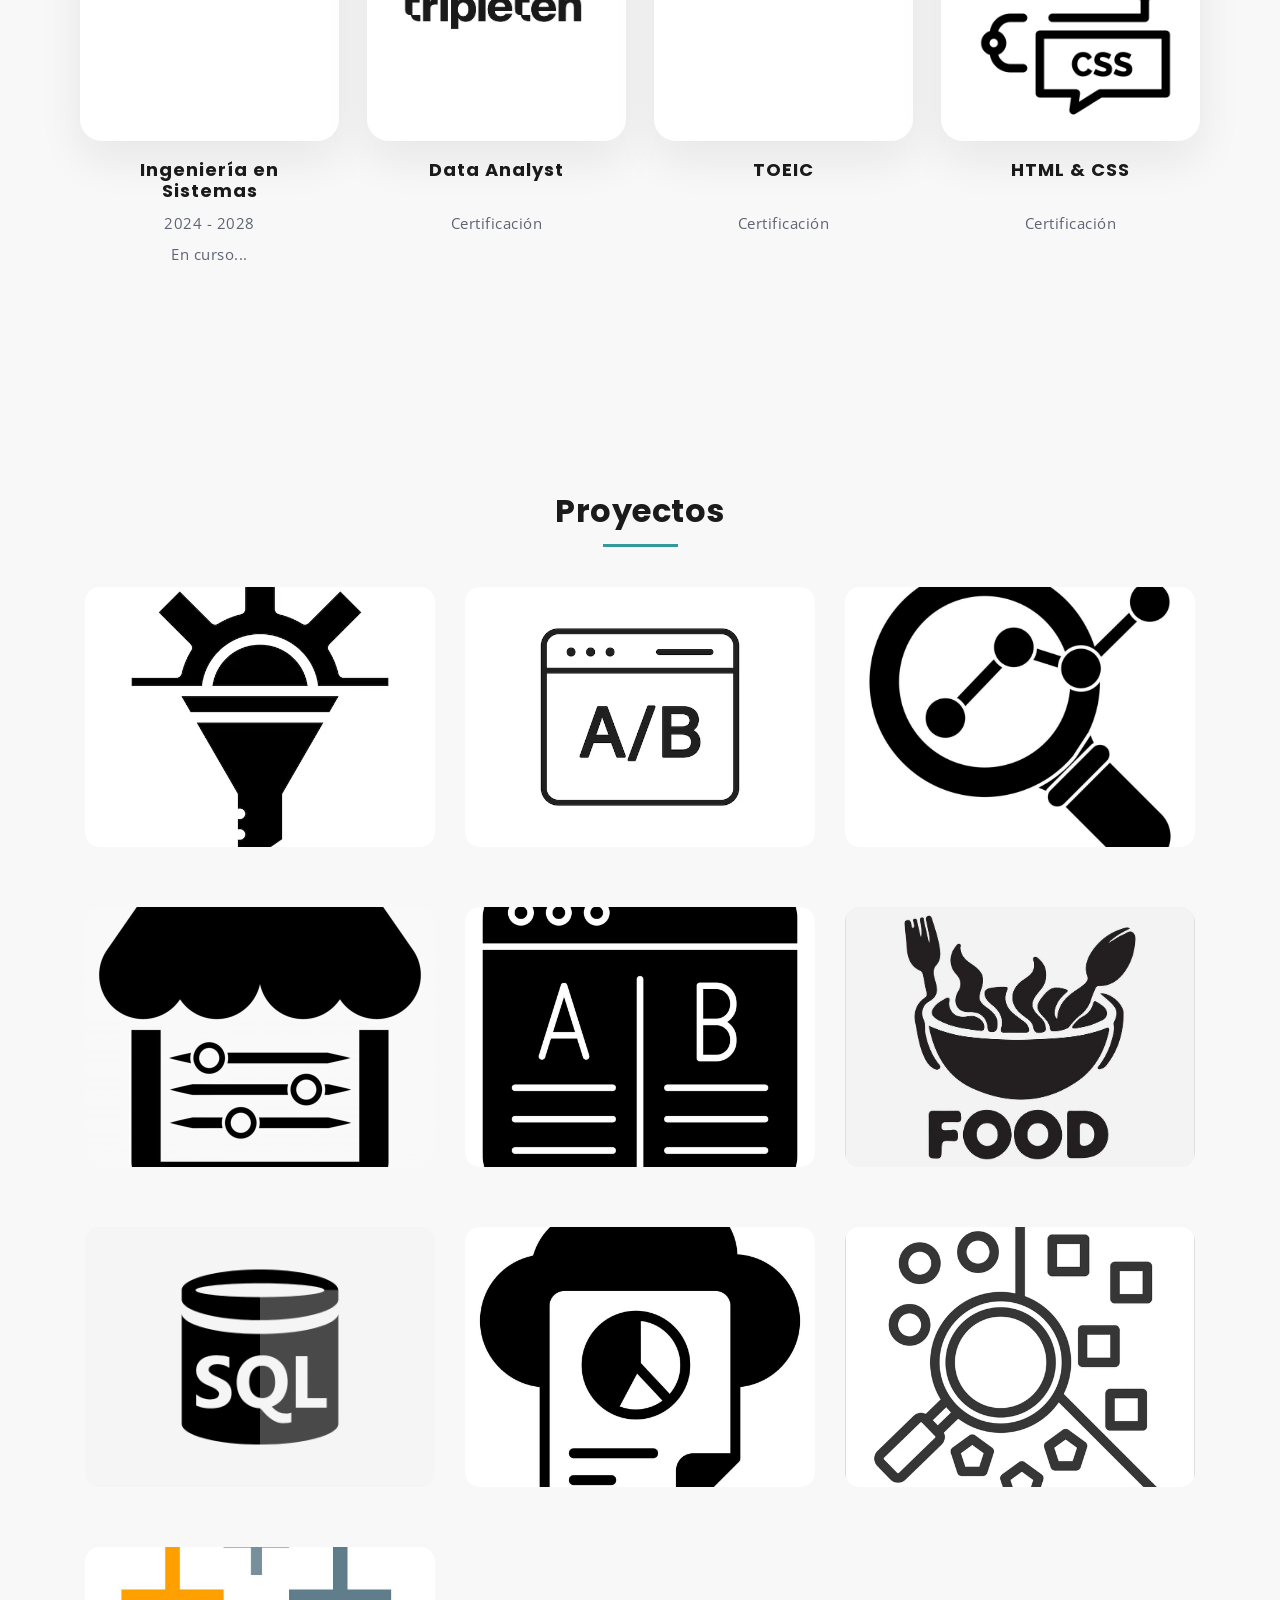
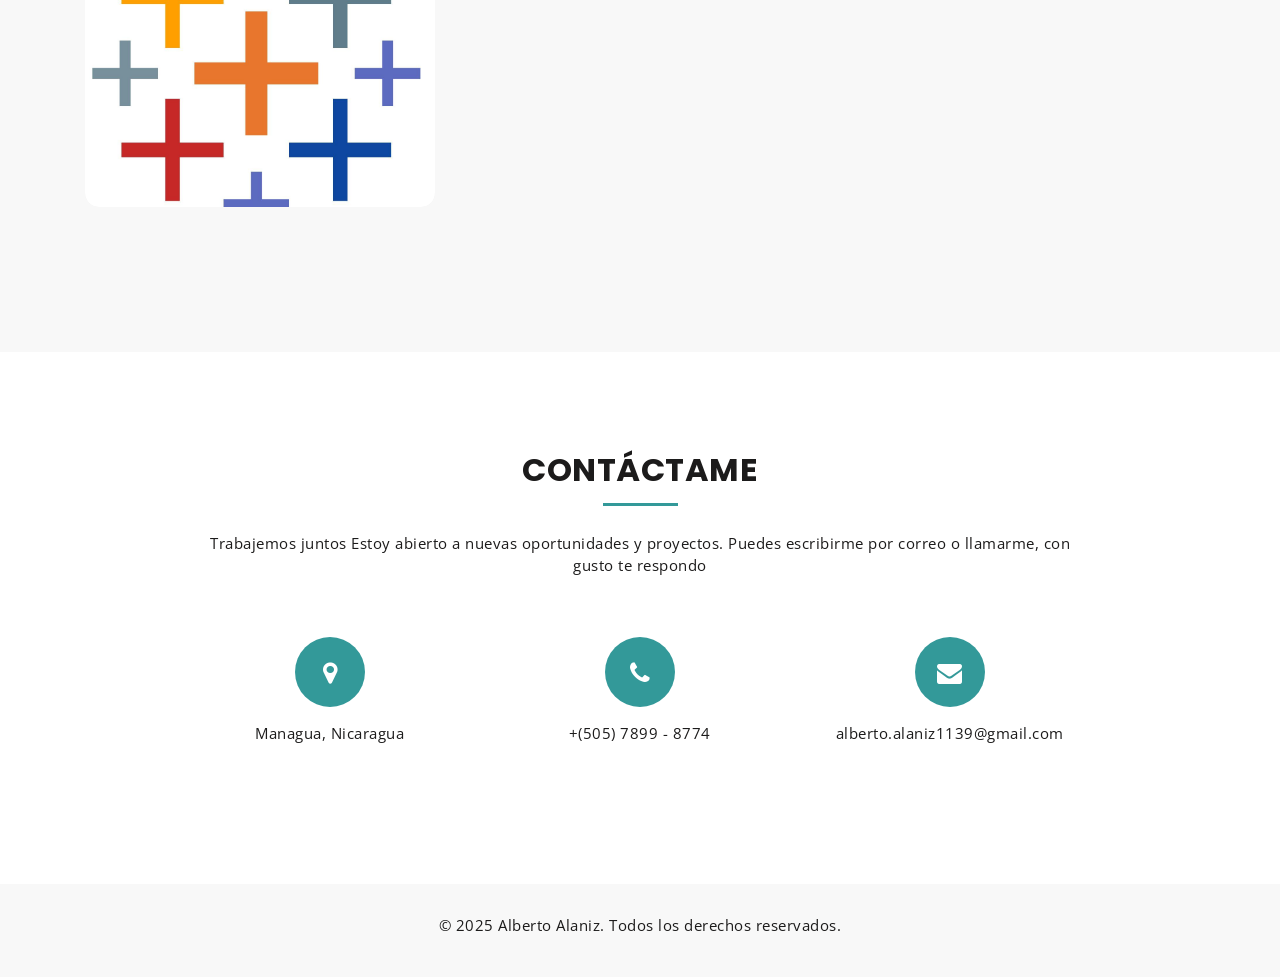
==== commit cdf1ade9: "Updated README.md and added .gitignore file to ignore node_modules and other unnecessary files." ====
--- a/index.html
+++ b/index.html
@@ -105,7 +105,7 @@
 							</div>
 							<span id="typed"></span>
 						</div>
-						<!-- Start text slide -->
+						<!-- End text slide -->
 
 						<div class="mu-featured-content">
 							<p>Portafolio de análisis de datos enfocado en la exploración, visualización y obtención de
@@ -119,7 +119,7 @@
 		</div>
 	</section>
 
-	<!-- Start Featured Slider -->
+	<!-- End Featured Slider -->
 
 	<!-- Start main content -->
 
@@ -200,9 +200,9 @@
 															</a>
 														</div>
 
-														<a href="https://doc-0c-68-docstext.googleusercontent.com/export/ibsqrf48hii95bmjoqpc4s96vc/8g9gpe9kn0e0fo10gk0l12pl58/1776752755000/102368624837618557482/102368624837618557482/1sD3EGr1qI6STXDGJpcxS1J3rbmFCwm4_EwL1jW6uCRQ?format=pdf&id=1sD3EGr1qI6STXDGJpcxS1J3rbmFCwm4_EwL1jW6uCRQ&token=AOqKD6BXwIpJIQNk41KInUe0rboI:1776751732513&ouid=102368624837618557482&includes_info_params=true&usp=drive_web&cros_files=false&nded=false&tab=t.0&inspectorResult=%7B%22pc%22:3,%22lplc%22:5%7D&dat=[base64]"
-															target="_blank" rel="noopener noreferrer"
-															class="mu-resume-btn">Descarga CV</a>
+														<a href="CV/Alberto_Alaniz_CV (ES).pdf" target="_blank"
+															rel="noopener noreferrer" class="mu-resume-btn">Descarga
+															CV</a>
 													</div>
 
 												</div>
@@ -355,7 +355,7 @@
 									<div class="filtr-item education-card has-gallery">
 										<div class="mu-item-thumbonail education-thumb">
 
-											<img class="img-responsive" src="pics\tripleten-logo.jpg" alt="TripleTen">
+											<img class="img-responsive" src="pics/tripleten-logo.jpg" alt="TripleTen">
 
 											<div class="mu-filter-item-content education-overlay">
 												<div class="icon-group">
@@ -415,7 +415,7 @@
 									<div class="filtr-item education-card has-gallery">
 										<div class="mu-item-thumbonail education-thumb">
 
-											<img class="img-responsive" src="pics\2252079.png"
+											<img class="img-responsive" src="pics/2252079.png"
 												alt="Certificación HTML & CSS">
 
 											<div class="mu-filter-item-content education-overlay">
@@ -454,8 +454,6 @@
 
 				</div>
 
-			</div>
-			</div>
 			</div>
 		</section>
 		<!-- End Education Portfolio -->
@@ -489,14 +487,14 @@
 													<i class="fa fa-link"></i>
 												</a>
 												<a class="mu-filter-imglink"
-													href="pics\CallMeMaybe\Análisis de eficiencia.png">
+													href="pics/CallMeMaybe/Análisis de eficiencia.png">
 													<i class="fa fa-search"></i>
 												</a>
 												<a class="mu-filter-imglink"
-													href="pics\CallMeMaybe\ES\Distribución de métricas por operador.png"
-													style="display:none"></a>
-												<a class="mu-filter-imglink"
-													href="pics\CallMeMaybe\ES\entrantes_vs_salientes.png"
+													href="pics/CallMeMaybe/ES/Distribución de métricas por operador.png"
+													style="display:none"></a>
+												<a class="mu-filter-imglink"
+													href="pics/CallMeMaybe/ES/entrantes_vs_salientes.png"
 													style="display:none"></a>
 											</div>
 										</div>
@@ -514,14 +512,14 @@
 													<i class="fa fa-link"></i>
 												</a>
 
-												<a class="mu-filter-imglink" href="pics\A-B Store\Op Co.png">
+												<a class="mu-filter-imglink" href="pics/A-B Store/Op Co.png">
 													<i class="fa fa-search"></i>
 												</a>
 												<a class="mu-filter-imglink"
-													href="pics\A-B Store\ES\Tasa de conversion diaraia por grupo.png"
-													style="display:none"></a>
-												<a class="mu-filter-imglink"
-													href="pics\A-B Store\ES\Embudo de conversión.png"
+													href="pics/A-B Store/ES/Tasa de conversion diaraia por grupo.png"
+													style="display:none"></a>
+												<a class="mu-filter-imglink"
+													href="pics/A-B Store/ES/Embudo de conversión.png"
 													style="display:none"></a>
 											</div>
 										</div>
@@ -542,11 +540,11 @@
 												</a>
 
 												<a class="mu-filter-imglink"
-													href="pics\Ride service\Análisis de servicio de transporte.png">
+													href="pics/Ride service/Análisis de servicio de transporte.png">
 													<i class="fa fa-search"></i>
 												</a>
 
-												<a class="mu-filter-imglink" href="pics\Ride service\descarga.png"
+												<a class="mu-filter-imglink" href="pics/Ride service/descarga.png"
 													style="display:none"></a>
 											</div>
 										</div>
@@ -566,23 +564,23 @@
 												</a>
 
 												<a class="mu-filter-imglink"
-													href="pics\Ticket store\analisis marketing.png">
+													href="pics/Ticket store/analisis marketing.png">
 													<i class="fa fa-search"></i>
 												</a>
 
-												<a class="mu-filter-imglink" href="pics\Ticket store\ES\loss_users.png"
-													style="display:none"></a>
-												<a class="mu-filter-imglink"
-													href="pics\Ticket store\ES\monthly_active_users.png"
-													style="display:none"></a>
-												<a class="mu-filter-imglink"
-													href="pics\Ticket store\ES\gasto mensual promedio.png"
-													style="display:none"></a>
-												<a class="mu-filter-imglink"
-													href="pics\Ticket store\ES\revenue promedio.png"
-													style="display:none"></a>
-												<a class="mu-filter-imglink"
-													href="pics\Ticket store\ES\sessions_dur.png"
+												<a class="mu-filter-imglink" href="pics/Ticket store/ES/loss_users.png"
+													style="display:none"></a>
+												<a class="mu-filter-imglink"
+													href="pics/Ticket store/ES/monthly_active_users.png"
+													style="display:none"></a>
+												<a class="mu-filter-imglink"
+													href="pics/Ticket store/ES/gasto mensual promedio.png"
+													style="display:none"></a>
+												<a class="mu-filter-imglink"
+													href="pics/Ticket store/ES/revenue promedio.png"
+													style="display:none"></a>
+												<a class="mu-filter-imglink"
+													href="pics/Ticket store/ES/sessions_dur.png"
 													style="display:none"></a>
 											</div>
 										</div>
@@ -601,32 +599,32 @@
 													<i class="fa fa-link"></i>
 												</a>
 
-												<a class="mu-filter-imglink" href="pics\Test AB - Hypo\ES\PRAB.png">
+												<a class="mu-filter-imglink" href="pics/Test AB - Hypo/ES/PRAB.png">
 													<i class="fa fa-search"></i>
 												</a>
 
 												<a class="mu-filter-imglink"
-													href="pics\Test AB - Hypo\ES\sizeavgacc.png"
-													style="display:none"></a>
-												<a class="mu-filter-imglink"
-													href="pics\Test AB - Hypo\ES\Diferencia relativa de conversión acumulada (B vs A).png"
-													style="display:none"></a>
-												<a class="mu-filter-imglink"
-													href="pics\Test AB - Hypo\ES\Diferencia relativa de ingresos entre grupo A y B.png"
-													style="display:none"></a>
-												<a class="mu-filter-imglink"
-													href="pics\Test AB - Hypo\ES\Gráfico de dispersión del número de pedidos por usuario.png"
-													style="display:none"></a>
-												<a class="mu-filter-imglink"
-													href="pics\Test AB - Hypo\ES\ingreso_Acumulado_AB.png"
+													href="pics/Test AB - Hypo/ES/sizeavgacc.png"
+													style="display:none"></a>
+												<a class="mu-filter-imglink"
+													href="pics/Test AB - Hypo/ES/Diferencia relativa de conversión acumulada (B vs A).png"
+													style="display:none"></a>
+												<a class="mu-filter-imglink"
+													href="pics/Test AB - Hypo/ES/Diferencia relativa de ingresos entre grupo A y B.png"
+													style="display:none"></a>
+												<a class="mu-filter-imglink"
+													href="pics/Test AB - Hypo/ES/Gráfico de dispersión del número de pedidos por usuario.png"
+													style="display:none"></a>
+												<a class="mu-filter-imglink"
+													href="pics/Test AB - Hypo/ES/ingreso_Acumulado_AB.png"
 													style="display:none"></a>
 												<a class="mu-filter-imglink" href="pics/Test AB - Hypo/ES/rev_group.png"
 													style="display:none"></a>
 												<a class="mu-filter-imglink"
-													href="pics\Test AB - Hypo\ES\Tamano promedio de compra acumulado por dia.png"
-													style="display:none"></a>
-												<a class="mu-filter-imglink"
-													href="pics\Test AB - Hypo\ES\tasa de conversión diaria por grupo.png"
+													href="pics/Test AB - Hypo/ES/Tamano promedio de compra acumulado por dia.png"
+													style="display:none"></a>
+												<a class="mu-filter-imglink"
+													href="pics/Test AB - Hypo/ES/tasa de conversión diaria por grupo.png"
 													style="display:none"></a>
 											</div>
 										</div>
@@ -635,7 +633,7 @@
 									<!-- PROYECTO 6 -->
 									<div class="col-xs-12 col-sm-6 col-md-4 filtr-item">
 										<div class="mu-item-thumbonail">
-											<img class="img-responsive" src="pics\Instacart pics\food.png" alt="">
+											<img class="img-responsive" src="pics/Instacart pics/food.png" alt="">
 											<div class="mu-filter-item-content">
 												<h4>Instacart</h4>
 
@@ -645,24 +643,24 @@
 												</a>
 
 												<a class="mu-filter-imglink"
-													href="pics\Instacart pics\Análisis instacart.png">
+													href="pics/Instacart pics/Análisis instacart.png">
 													<i class="fa fa-search"></i>
-													<a class="mu-filter-imglink"
-														href="pics\Instacart pics\Número de usuarios que hacen pedidos por hora del día.png"
-														style="display:none"></a>
-													<a class="mu-filter-imglink"
-														href="pics\Instacart pics\Distribución de días entre pedidos.png"
-														style="display:none"></a>
-													<a class="mu-filter-imglink"
-														href="pics\Instacart pics\Comparación de pedidos por hora.png"
-														style="display:none"></a>
-													<a class="mu-filter-imglink"
-														href="pics\Instacart pics\Distribución del número de pedidos por cliente.png"
-														style="display:none"></a>
-													<a class="mu-filter-imglink"
-														href="pics\Instacart pics\Distribución del número de artículos por pedido.png"
-														style="display:none"></a>
-												</a>
+												</a>
+												<a class="mu-filter-imglink"
+													href="pics/Instacart pics/Número de usuarios que hacen pedidos por hora del día.png"
+													style="display:none"></a>
+												<a class="mu-filter-imglink"
+													href="pics/Instacart pics/Distribución de días entre pedidos.png"
+													style="display:none"></a>
+												<a class="mu-filter-imglink"
+													href="pics/Instacart pics/Comparación de pedidos por hora.png"
+													style="display:none"></a>
+												<a class="mu-filter-imglink"
+													href="pics/Instacart pics/Distribución del número de pedidos por cliente.png"
+													style="display:none"></a>
+												<a class="mu-filter-imglink"
+													href="pics/Instacart pics/Distribución del número de artículos por pedido.png"
+													style="display:none"></a>
 											</div>
 										</div>
 									</div>
@@ -689,7 +687,7 @@
 									<!-- PROYECTO 8 -->
 									<div class="col-xs-12 col-sm-6 col-md-4 filtr-item">
 										<div class="mu-item-thumbonail">
-											<img class="img-responsive" src="pics\Food\Análisis A\A\image.png"
+											<img class="img-responsive" src="pics/Food/Análisis A/A/image.png"
 												alt="Analisis de productos alimenticios">
 											<div class="mu-filter-item-content">
 												<h4>Food Analysis</h4>
@@ -704,12 +702,12 @@
 													<i class="fa fa-search"></i>
 												</a>
 												<a class="mu-filter-imglink"
-													href="pics\Food\ES\Embudo de conversión de usuarios.png"
-													style="display:none"></a>
-												<a class="mu-filter-imglink" href="pics\Food\ES\eventosxdía.png"
-													style="display:none"></a>
-												<a class="mu-filter-imglink"
-													href="pics\Food\ES\Número de eventos por día.png"
+													href="pics/Food/ES/Embudo de conversión de usuarios.png"
+													style="display:none"></a>
+												<a class="mu-filter-imglink" href="pics/Food/ES/eventosxdía.png"
+													style="display:none"></a>
+												<a class="mu-filter-imglink"
+													href="pics/Food/ES/Número de eventos por día.png"
 													style="display:none"></a>
 											</div>
 										</div>
@@ -737,13 +735,13 @@
 												<a class="mu-filter-imglink" href="pics/Modelo predictivo/churn age.png"
 													style="display:none"></a>
 												<a class="mu-filter-imglink"
-													href="pics\Modelo predictivo\churn gender.png"
-													style="display:none"></a>
-												<a class="mu-filter-imglink"
-													href="pics\Modelo predictivo\correlation matrix.png"
-													style="display:none"></a>
-												<a class="mu-filter-imglink"
-													href="pics\Modelo predictivo\EN\Dendogram.png"
+													href="pics/Modelo predictivo/churn gender.png"
+													style="display:none"></a>
+												<a class="mu-filter-imglink"
+													href="pics/Modelo predictivo/correlation matrix.png"
+													style="display:none"></a>
+												<a class="mu-filter-imglink"
+													href="pics/Modelo predictivo/EN/Dendogram.png"
 													style="display:none"></a>
 												<a class="mu-filter-imglink"
 													href="pics/Modelo predictivo/EN/avg_class_frequency_current_month.png"
@@ -752,29 +750,29 @@
 													href="pics/Modelo predictivo/EN/avg_class_frequency_total.png"
 													style="display:none"></a>
 												<a class="mu-filter-imglink"
-													href="pics\Modelo predictivo\EN\contract_period.png"
-													style="display:none"></a>
-												<a class="mu-filter-imglink" href="pics\Modelo predictivo\EN\gender.png"
-													style="display:none"></a>
-												<a class="mu-filter-imglink"
-													href="pics\Modelo predictivo\EN\group_visits.png"
-													style="display:none"></a>
-												<a class="mu-filter-imglink"
-													href="pics\Modelo predictivo\EN\lifetime.png"
-													style="display:none"></a>
-												<a class="mu-filter-imglink"
-													href="pics\Modelo predictivo\EN\month_to_end_contract.png"
-													style="display:none"></a>
-												<a class="mu-filter-imglink"
-													href="pics\Modelo predictivo\EN\near location.png"
-													style="display:none"></a>
-												<a class="mu-filter-imglink"
-													href="pics\Modelo predictivo\EN\partner.png"
-													style="display:none"></a>
-												<a class="mu-filter-imglink" href="pics\Modelo predictivo\EN\phone.png"
-													style="display:none"></a>
-												<a class="mu-filter-imglink"
-													href="pics\Modelo predictivo\EN\promo_friends.png"
+													href="pics/Modelo predictivo/EN/contract_period.png"
+													style="display:none"></a>
+												<a class="mu-filter-imglink" href="pics/Modelo predictivo/EN/gender.png"
+													style="display:none"></a>
+												<a class="mu-filter-imglink"
+													href="pics/Modelo predictivo/EN/group_visits.png"
+													style="display:none"></a>
+												<a class="mu-filter-imglink"
+													href="pics/Modelo predictivo/EN/lifetime.png"
+													style="display:none"></a>
+												<a class="mu-filter-imglink"
+													href="pics/Modelo predictivo/EN/month_to_end_contract.png"
+													style="display:none"></a>
+												<a class="mu-filter-imglink"
+													href="pics/Modelo predictivo/EN/near location.png"
+													style="display:none"></a>
+												<a class="mu-filter-imglink"
+													href="pics/Modelo predictivo/EN/partner.png"
+													style="display:none"></a>
+												<a class="mu-filter-imglink" href="pics/Modelo predictivo/EN/phone.png"
+													style="display:none"></a>
+												<a class="mu-filter-imglink"
+													href="pics/Modelo predictivo/EN/promo_friends.png"
 													style="display:none"></a>
 											</div>
 										</div>
@@ -787,19 +785,19 @@
 											<div class="mu-filter-item-content">
 												<h4>Tableau</h4>
 												<a class="mu-filter-link"
-													href="https://public.tableau.com/app/profile/alberto.alaniz/viz/VideosdeYouTube/Dashboard1" "
-													target=" _blank">
+													href="https://public.tableau.com/app/profile/alberto.alaniz/viz/VideosdeYouTube/Dashboard1"
+													target="_blank">
 													<i class="fa fa-link"></i>
-													<a class="mu-filter-link"
-														href="https://github.com/DevLearnsAl/Youtube-Trends---Tableau"
-														target="_blank">
-														<i class="fa fa-link"></i>
-													</a>
-
-													<a class="mu-filter-imglink"
-														href="pics/Tableau/Análisis de Tendencias en YouTube.png">
-														<i class="fa fa-search"></i>
-													</a>
+												</a>
+												<a class="mu-filter-link"
+													href="https://github.com/DevLearnsAl/Youtube-Trends---Tableau"
+													target="_blank">
+													<i class="fa fa-link"></i>
+												</a>
+												<a class="mu-filter-imglink"
+													href="pics/Tableau/Análisis de Tendencias en YouTube.png">
+													<i class="fa fa-search"></i>
+												</a>
 											</div>
 										</div>
 									</div>
@@ -867,7 +865,6 @@
 					</div>
 				</div>
 			</div>
-			</div>
 		</section>
 		<!-- End Contact -->
 		<!-- Start Footer -->
@@ -876,7 +873,7 @@
 				<div class="row">
 					<div class="col-md-12">
 						<div class="mu-footer-area">
-							<p>&copy; 2024 Alberto Alaniz. Todos los
+							<p>&copy; 2025 Alberto Alaniz. Todos los
 								derechos
 								reservados.</p>
 						</div>
